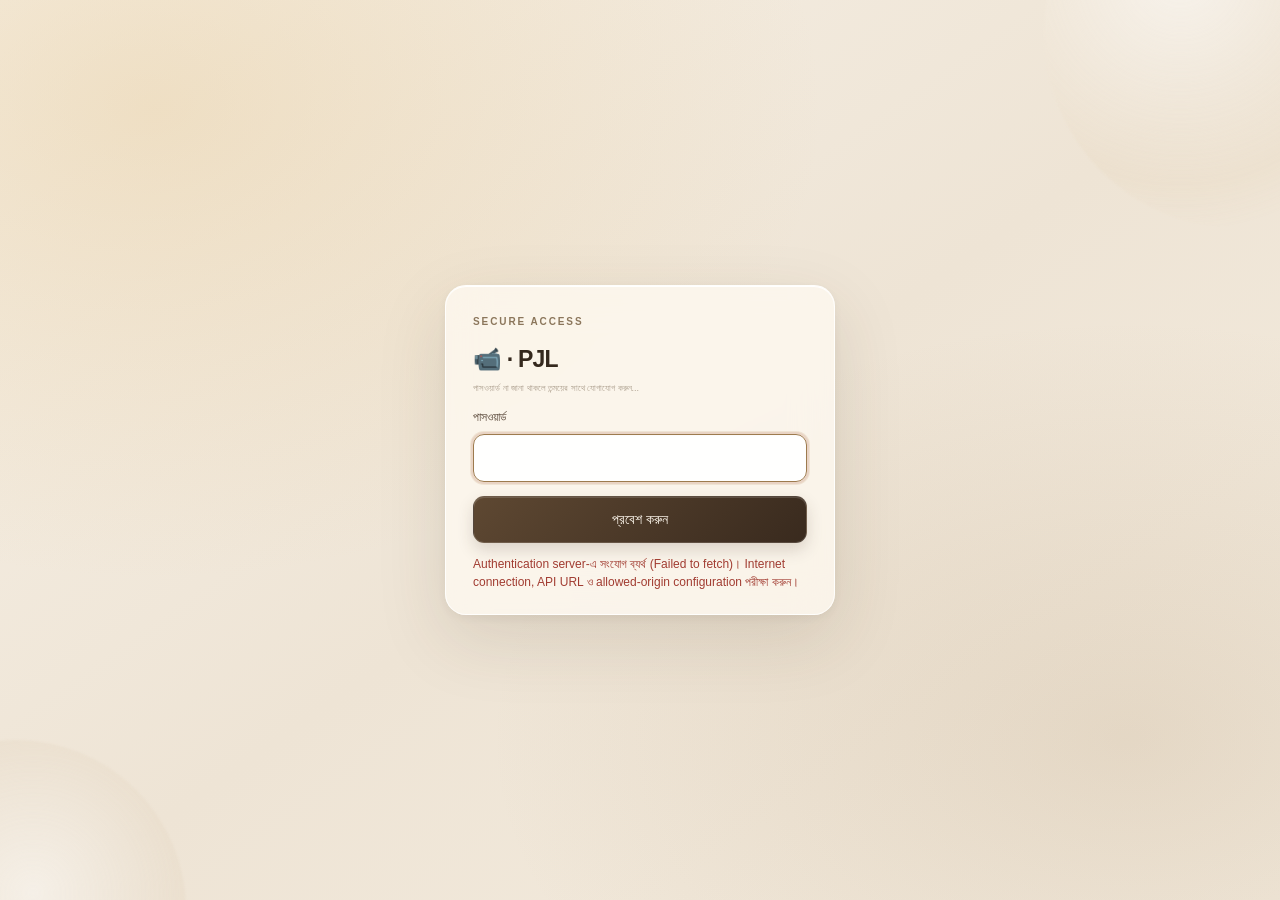
==== index.html @ 741e35d9 "Refresh roster stylesheet cache for indicator motion update" ====
<!doctype html>
<html lang="bn">
<head>
<meta charset="utf-8">
<meta name="viewport" content="width=device-width,initial-scale=1,viewport-fit=cover">
<meta name="theme-color" content="#101828">
<script src="api-config.js?v=20261013-connection-check-1"></script>
<script src="api-client.js?v=20261013-connection-check-1"></script>
<script src="auth.js?v=20261013-connection-check-1"></script>
<meta name="description" content="CCTV - PJL duty roster">
<title>Duty Roster • CCTV - PJL</title>
<link rel="icon" type="image/svg+xml" href="favicon.svg">
<link rel="stylesheet" href="style.css?v=20261124-coverage-no-scale-1">
</head>
<body data-required-role="site">
<div class="app">
  <header class="topbar">
    <a class="brand" href="index.html" aria-label="CCTV PJL Duty Roster">
      <span class="brand-mark">C</span>
      <span class="brand-copy"><strong>CCTV · PJL</strong></span>
    </a>
    <div class="top-actions">
      <span class="status-live"><i></i> LIVE BOARD</span>
      <button class="icon-btn" id="theme" aria-label="ইঙ্ক মোডে পরিবর্তন" title="Ink Mode">☀</button>
      <a class="admin-link" href="admin.html">Admin ↗</a>
    </div>
  </header>

  <main>
    <section class="intro">
      <div>
        <button class="today-jump" id="todayJump" type="button" aria-label="আজকের রোস্টারে যান">লোড হচ্ছে…</button>
        <div class="month-history" aria-label="রোস্টার মাস পরিবর্তন">
          <button id="prevMonth" type="button" aria-label="পূর্ব মাস">‹</button>
          <span id="viewMonth">—</span>
          <button id="currentMonth" type="button" aria-label="বর্তমান মাস">›</button>
        </div>
      </div>
      <div class="intro-meta">
        <span>UPDATED</span>
        <b id="updated">—</b>
      </div>
    </section>

    <section class="board">
      <div class="board-head">
        <div>
          <h2 id="duty-roster-title"><span aria-hidden="true">|</span> ডিউটি রোস্টার</h2>
        </div>
        <div id="legend" class="legend"></div>
      </div>
      <div class="roster-wrap" id="roster"></div>
    </section>

    <section class="next-duty" aria-label="পরবর্তী ডিউটি">
      <div id="next-duty" class="next-duty-list"></div>
    </section>
  </main>
<footer class="site-footer" aria-label="Project note">
  <div class="footer-fun">Just a fun little project made out of curiosity for the crew—<br>still under construction.</div>
</footer>
</div>
<div id="toast" class="toast"></div>

<script>
let DATA=null;
let PREVIOUS_MONTH_DATA=null;
let rosterRefreshInFlight=false;
let VIEW_MODE='current';
let CURRENT_MONTH_KEY='';
const $=id=>document.getElementById(id);
const esc=s=>String(s??'').replace(/[&<>"']/g,m=>({'&':'&amp;','<':'&lt;','>':'&gt;','"':'&quot;',"'":'&#39;'}[m]));
const dhakaClockFormatter=new Intl.DateTimeFormat('en-GB',{
  timeZone:'Asia/Dhaka',
  hour:'2-digit',
  minute:'2-digit',
  second:'2-digit',
  hour12:false
});
const dhakaDateTimeFormatter=new Intl.DateTimeFormat('en-CA',{
  timeZone:'Asia/Dhaka',
  year:'numeric',
  month:'2-digit',
  day:'2-digit',
  hour:'2-digit',
  minute:'2-digit',
  second:'2-digit',
  hour12:false
});
const dhakaDateFormatter=new Intl.DateTimeFormat('en-CA',{
  timeZone:'Asia/Dhaka',
  year:'numeric',
  month:'2-digit',
  day:'2-digit'
});
const today=()=>dhakaDateFormatter.format(new Date());
const timeLabel=d=>{
  if(!d) return '—';
  const date=new Date(d);
  if(Number.isNaN(date.getTime())) return '—';
  return date.toLocaleString('bn-BD',{timeZone:'Asia/Dhaka',dateStyle:'medium',timeStyle:'short'});
};

function applyTheme(){
  const inkMode=localStorage.getItem('roster-display-mode')==='ink';
  document.body.classList.toggle('ink-mode',inkMode);
  $('theme').textContent=inkMode?'☀':'☀';
  $('theme').setAttribute('aria-label',inkMode?'লাইট মোডে পরিবর্তন':'ইঙ্ক মোডে পরিবর্তন');
  $('theme').setAttribute('title',inkMode?'Light Mode':'Ink Mode');
}

function toast(m,e=false){
  const t=$('toast');
  t.textContent=m;
  t.className='toast show'+(e?' err':'');
  setTimeout(()=>t.className='toast',2800);
}

async function fetchSchedule(url,mode='current'){
  const r=await window.RosterAPI.request(url+(url.includes('?')?'&':'?')+'v='+Date.now());
  if(!r.ok){
    const err=new Error(r.status===404?'NOT_FOUND':'LOAD_FAILED');
    err.status=r.status;
    throw err;
  }
  DATA=await r.json();
  VIEW_MODE=mode;
  CURRENT_MONTH_KEY=(DATA.days?.[0]?.isoDate||'').slice(0,7);
  document.body.classList.toggle('archive-view',VIEW_MODE==='archive');
  render();
  updateMonthHistoryUI();
}

function monthKeyFromDate(date){
  return date.getUTCFullYear()+'-'+String(date.getUTCMonth()+1).padStart(2,'0');
}
function monthLabel(key){
  if(!/^\d{4}-\d{2}$/.test(key)) return '—';
  const [y,m]=key.split('-').map(Number);
  return new Intl.DateTimeFormat('bn-BD',{month:'long'}).format(new Date(Date.UTC(y,m-1,1)));
}
function previousMonthKey(key){
  if(!/^\d{4}-\d{2}$/.test(key)) return '';
  const [y,m]=key.split('-').map(Number);
  return monthKeyFromDate(new Date(Date.UTC(y,m-2,1)));
}
function updateMonthHistoryUI(){
  const label=$('viewMonth');
  const prev=$('prevMonth');
  const current=$('currentMonth');
  if(!label||!prev||!current) return;
  label.textContent=monthLabel(CURRENT_MONTH_KEY)||'—';
  const prevKey=previousMonthKey(CURRENT_MONTH_KEY);
  prev.disabled=!prevKey;
  current.hidden=VIEW_MODE==='current';
}

async function load(){
  const auth = await window.RosterAuthReady();
  if (!auth?.authenticated) return;
  try{
    await fetchSchedule('/api/roster','current');
    const previousKey = previousMonthKey(CURRENT_MONTH_KEY);
    if (previousKey) {
      try {
        const response = await window.RosterAPI.request('/api/archive?month=' + encodeURIComponent(previousKey));
        if (response.ok) {
          const previous = await response.json();
          if ((previous.days?.[0]?.isoDate || '').slice(0,7) === previousKey) {
            PREVIOUS_MONTH_DATA = previous;
            render();
          }
        }
      } catch {}
    }
  }catch{
    toast('রোস্টার লোড করা যায়নি',true);
  }
}

async function refreshCurrentSchedule() {
  if (!DATA || VIEW_MODE !== 'current' || rosterScrolling || rosterRefreshInFlight) return;
  rosterRefreshInFlight = true;
  const requestedMonth = CURRENT_MONTH_KEY;
  try {
    const response = await window.RosterAPI.request('/api/roster?v=' + Date.now(), { cache: 'no-store' });
    if (!response.ok) return;
    const latest = await response.json();
    if (VIEW_MODE !== 'current' || CURRENT_MONTH_KEY !== requestedMonth) return;

    const nextMonth = (latest.days?.[0]?.isoDate || '').slice(0, 7);
    const changed = latest.updatedAt !== DATA.updatedAt || JSON.stringify(latest) !== JSON.stringify(DATA);
    if (changed) {
      DATA = latest;
      CURRENT_MONTH_KEY = nextMonth;
      if (nextMonth !== requestedMonth) {
        PREVIOUS_MONTH_DATA = null;
        const previousKey = previousMonthKey(nextMonth);
        if (previousKey) {
          try {
            const archiveResponse = await window.RosterAPI.request('/api/archive?month=' + encodeURIComponent(previousKey));
            if (archiveResponse.ok) {
              const previous = await archiveResponse.json();
              if ((previous.days?.[0]?.isoDate || '').slice(0, 7) === previousKey) {
                PREVIOUS_MONTH_DATA = previous;
              }
            }
          } catch {}
        }
      }
      updateMonthHistoryUI();
    }
    render();
  } catch {
    // Keep the last valid roster visible during transient network failures.
  } finally {
    rosterRefreshInFlight = false;
  }
}

function updateDateProgress(){
  const btn=$('todayJump');
  if(!btn) return;

  const parts=dhakaClockFormatter.formatToParts(new Date());

  const get=k=>Number(parts.find(x=>x.type===k)?.value||0);
  let hour=get('hour');
  if(hour===24) hour=0;

  const elapsed=(hour*3600)+(get('minute')*60)+get('second');
  const remaining=86400-elapsed;
  const percent=Math.max(0,Math.min(100,(remaining/86400)*100));

  btn.style.setProperty('--day-remaining',percent.toFixed(4)+'%');
}

function render(){

  const days=DATA.days||[];
  const people=DATA.employees||[];
  const types=DATA.shiftTypes||{};
  const now=today();
  const cols=Math.max(days.length,1);
  const gridStyle='grid-template-columns:repeat('+cols+',minmax(78px,1fr));';

  const todayDateObj=new Date(now+'T12:00:00');
  const todayLabel=todayDateObj.toLocaleDateString('en-US',{day:'2-digit',month:'short',weekday:'short'}).replace(',', ' ·').toUpperCase();
  $('todayJump').textContent=VIEW_MODE==='current'?todayLabel:(DATA.month||monthLabel(CURRENT_MONTH_KEY));
  $('todayJump').dataset.iso=now;
  $('todayJump').disabled=VIEW_MODE==='archive';
  if(VIEW_MODE==='current') updateDateProgress();
  $('updated').textContent=timeLabel(DATA.updatedAt);

  const dhakaHour=Number(dhakaClockFormatter.formatToParts(new Date()).find(p=>p.type==='hour')?.value||0);
  const activeShift=dhakaHour>=6&&dhakaHour<14?'A':dhakaHour>=14&&dhakaHour<22?'B':'C';
  const todayRosterIndex=days.findIndex(d=>d.isoDate===now);
  const todayShiftStates=['A','B','C'].map(code=>
    todayRosterIndex>=0 && people.some(person=>person.shifts?.[todayRosterIndex]===code)
  );
  const todayShiftPattern=todayShiftStates.map(active=>active?'■':'□').join('');
  const todayShiftLabel=todayRosterIndex>=0
    ? 'আজকের শিফট A, B, C: '+todayShiftStates.map((active,i)=>['A','B','C'][i]+' '+(active?'ডিউটি আছে':'ডিউটি নেই')).join(', ')
    : 'আজকের তারিখের তথ্য এই ভিউতে নেই';
  $('legend').innerHTML=Object.entries(types).map(([k,v])=>{
    const note=(v.note||'').replace(/–/g,' - ');
    const active=k===activeShift?' active-shift':'';
    const tone=' shift-'+String(k).toLowerCase();
    return '<span class="'+(active+tone).trim()+'"><i style="--c:'+esc(v.color||'#64748b')+'"></i><b>'+esc(k)+'</b><small><strong class="legend-dash">·</strong>'+esc(note)+'</small></span>';
  }).join('')+
  '<div class="today-duty-indicator" role="img" aria-label="'+esc(todayShiftLabel)+'" title="'+esc(todayShiftLabel)+'"'+(todayRosterIndex<0?' hidden':'')+'>'+
    todayShiftStates.map(active=>'<i class="'+(active?'is-covered':'is-empty')+'" aria-hidden="true"></i>').join('')+
  '</div>';

  const head=days.map(d=>{
    const isToday=d.isoDate===now;
    const dateObj=new Date(d.isoDate+'T12:00:00');
    const dayNo=dateObj.getDay();
    const weekStart=dayNo===5;
    const weekEnd=dayNo===4;
    return '<div class="day-head '+(isToday?'is-today ':'')+(weekStart?'week-start ':'')+(weekEnd?'week-end':'')+'" data-iso="'+esc(d.isoDate)+'">'+
      '<span>'+esc(d.weekday||'')+'</span>'+
      '<strong>'+esc(d.date||'')+'</strong>'+
      (isToday?'<em>আজ</em>':'')+
    '</div>';
  }).join('');

  // Cache the live-clock calculation once per render instead of once per employee.
  // This keeps the roster output identical while reducing repeated Intl/date work.
  const dhakaNow=new Date();
  const dhakaParts=dhakaDateTimeFormatter.formatToParts(dhakaNow);
  const part=k=>dhakaParts.find(x=>x.type===k)?.value||'00';
  const liveDate=part('year')+'-'+part('month')+'-'+part('day');
  const liveMinutes=Number(part('hour'))*60+Number(part('minute'));
  const todayIndex=VIEW_MODE==='current'?days.findIndex(d=>d.isoDate===liveDate):-1;

  const shiftStartMinutes={A:360,B:840,C:1320};
  const toUtcMs=(isoDate,minutes)=>{
    const [y,m,d]=isoDate.split('-').map(Number);
    const base=Date.UTC(y,m-1,d,0,0,0);
    return base+(minutes-360)*60000;
  };
  const addDays=(isoDate,n)=>{
    const [y,m,d]=isoDate.split('-').map(Number);
    const dt=new Date(Date.UTC(y,m-1,d+n,12,0,0));
    return dt.toISOString().slice(0,10);
  };
  const occurrence=(index,code)=>{
    if(index<0||index>=days.length||!['A','B','C'].includes(code)) return null;
    const date=days[index].isoDate;
    const startMs=toUtcMs(date,shiftStartMinutes[code]);
    const endMs=startMs+8*60*60000;
    return {index,code,date,startMs,endMs,endDate:addDays(date,code==='C'?1:0)};
  };
  const nowMs=toUtcMs(liveDate,liveMinutes);

  const rows=people.map((p,personIndex)=>{
    const cells=days.map((d,di)=>{
      const code=p.shifts?.[di]||'—';
      const type=types[code]||{};
      const isToday=d.isoDate===now;
      const dateObj=new Date(d.isoDate+'T12:00:00');
      const dayNo=dateObj.getDay();
      const weekStart=dayNo===5;
      const weekEnd=dayNo===4;
      return '<div class="shift-cell '+(isToday?'is-today ':'')+(weekStart?'week-start ':'')+(weekEnd?'week-end':'')+'">'+
        '<span class="shift shift-'+String(code).toLowerCase()+'" style="--c:'+esc(type.color||'#64748b')+'">'+
          '<b>'+esc(code)+'</b>'+
        '</span>'+
      '</div>';
    }).join('');

    const assigned=[];
    for(let i=0;i<days.length;i++){
      const code=p.shifts?.[i];
      if(['A','B','C'].includes(code)) assigned.push(occurrence(i,code));
    }

    // The first day of a month can still be covered by the previous
    // month's final C shift (22:00–06:00). Use the saved prior archive
    // when available so the overnight duty is not incorrectly shown as OFF.
    if (todayIndex === 0 && PREVIOUS_MONTH_DATA?.days?.length) {
      const yesterday = addDays(liveDate, -1);
      const previousDayIndex = PREVIOUS_MONTH_DATA.days.findIndex(day => day.isoDate === yesterday);
      const previousEmployees = PREVIOUS_MONTH_DATA.employees || [];
      const indexedEmployee = previousEmployees[personIndex];
      const sameName = previousEmployees.filter(employee => employee?.name === p.name);
      const previousEmployee = indexedEmployee?.name === p.name
        ? indexedEmployee
        : (sameName.length === 1 ? sameName[0] : null);
      const previousCode = previousEmployee?.shifts?.[previousDayIndex];
      if (previousDayIndex >= 0 && previousCode === 'C') {
        const startMs = toUtcMs(yesterday, shiftStartMinutes.C);
        assigned.unshift({
          index: -1,
          code: 'C',
          date: yesterday,
          startMs,
          endMs: startMs + 8 * 60 * 60000,
          endDate: liveDate
        });
      }
    }

    let active=null;
    for(const occ of assigned){
      if(nowMs>=occ.startMs&&nowMs<occ.endMs){
        active=occ;
        break;
      }
    }

    let previous=null,next=null;
    if(active){
      const pos=assigned.indexOf(active);
      previous=pos>0?assigned[pos-1]:null;
      next=pos>=0&&pos<assigned.length-1?assigned[pos+1]:null;
    }else{
      for(const occ of assigned){
        if(occ.startMs>nowMs){next=occ;break;}
      }
      for(let i=assigned.length-1;i>=0;i--){
        if(assigned[i].endMs<=nowMs){previous=assigned[i];break;}
      }
    }

    let status='OFF', statusText='OFF', displayCode='OFF';

    // Active shift always takes priority. If the previous assigned shift
    // ends exactly when this one starts, this is a 16-hour double duty.
    if(active){
      const isDouble=previous&&previous.endMs===active.startMs;
      status='ON DUTY';
      statusText=isDouble
        ? 'ON DUTY (DOUBLE DUTY) - '+previous.code+' → '+active.code
        : 'ON DUTY - '+active.code;
      displayCode=active.code;
    }else{
      const currentCode=todayIndex>=0 ? (p.shifts?.[todayIndex]||'OFF') : 'OFF';
      const todayOccurrence=
        todayIndex>=0&&['A','B','C'].includes(currentCode)
          ? occurrence(todayIndex,currentCode)
          : null;

      // A future shift assigned for TODAY is UPCOMING until it starts.
      // The 4-hour rule is not used for this case.
      if(todayOccurrence&&nowMs<todayOccurrence.startMs){
        status='UPCOMING';
        statusText='UPCOMING - '+todayOccurrence.code;
        displayCode=todayOccurrence.code;
      }else{
        // If today's assigned shift has ended and the next assigned shift
        // is tomorrow, show that next shift as UPCOMING immediately.
        const isAssignedToday=['A','B','C'].includes(currentCode);
        const tomorrowIso=addDays(liveDate,1);
        const nextIsTomorrow=next&&next.date===tomorrowIso;
        const isNoShiftDay=currentCode==='OFF'||currentCode==='L';
        const hoursUntilNext=next?(next.startMs-nowMs)/(60*60000):Infinity;

        if(isAssignedToday&&nextIsTomorrow){
          status='UPCOMING';
          statusText='UPCOMING - '+next.code;
          displayCode=next.code;
        }else if(isNoShiftDay&&next&&hoursUntilNext>0&&hoursUntilNext<=4){
          status='UPCOMING';
          statusText='UPCOMING - '+next.code;
          displayCode=next.code;
        }else if(currentCode==='L'){
          status='OFF';
          statusText='LEAVE';
          displayCode='L';
        }else{
          // A normal gap between assigned shifts remains OFF by default.
          status='OFF';
          statusText='OFF';
          displayCode='OFF';
        }
      }
    }
    const displayType=types[displayCode]||{};
    const statusColor=displayType.color||types.OFF?.color||'#64748b';
    const statusHtml=VIEW_MODE==='archive'
      ? '<span class="duty-status archive-status"><b>পূর্ব মাস</b></span>'
      : '<span class="duty-status status-'+status.toLowerCase().replace(/\s+/g,'-')+(status==='ON DUTY'?' is-active':'')+'" style="--status-color:'+esc(statusColor)+'"><b>'+esc(statusText)+'</b></span>';

    return '<div class="person-row">'+
      '<div class="person"><div class="person-name"><strong>'+esc(p.name)+'</strong>'+(status==='ON DUTY'?'<i class="name-active-dot" style="--status-color:'+esc(statusColor)+'" aria-hidden="true"></i>':'')+'</div>'+statusHtml+'</div>'+
      '<div class="days" style="'+gridStyle+'">'+cells+'</div>'+
    '</div>';
  }).join('');

  // Keep the loading skeleton visible until the roster DOM is ready.
  // The staggered class is added only once, so the 30-second live refresh
  // does not replay the entrance animation.
  const firstRosterRender=!$('roster').classList.contains('staggered-in');
  $('roster').innerHTML=
    '<div class="day-grid">'+
      '<div class="person-head" aria-label="CCTV">📹</div>'+
      '<div class="days" style="'+gridStyle+'">'+head+'</div>'+
    '</div>'+rows;

  if(firstRosterRender){
    requestAnimationFrame(()=>requestAnimationFrame(()=>{
      $('roster').classList.add('staggered-in');
    }));
  }

  const nextInfo=people.map(p=>{
    const shifts=p.shifts||[];
    const current=todayIndex>=0 ? (shifts[todayIndex]||'OFF') : 'OFF';
    const workCodes=['A','B','C'];
    let nextShiftChange=null;
    let nextOff=null;

    // Keep every future day in the timeline. Shift change = first future
    // work shift whose code differs from today's/current work shift.
    // OFF is independently reported and is never skipped for its own date.
    for(let i=Math.max(todayIndex+1,0);i<days.length;i++){
      const code=shifts[i]||'OFF';

      if(!nextOff && (code==='OFF'||code==='L')){
        nextOff={day:days[i],code};
      }

      if(!nextShiftChange && workCodes.includes(code)){
        const from=workCodes.includes(current)?current:null;
        if(from && code!==from){
          nextShiftChange={day:days[i],from,to:code};
        }
      }

      if(nextShiftChange&&nextOff) break;
    }

    const dateLabel=entry=>{
      if(!entry) return '—';
      const d=new Date(entry.day.isoDate+'T12:00:00');
      const date=d.toLocaleDateString('bn-BD',{day:'numeric',month:'long'});
      const weekday=entry.day.weekday||d.toLocaleDateString('bn-BD',{weekday:'long'});
      return date+' · '+weekday;
    };

    return '<div class="next-duty-row">'+
      '<strong class="next-duty-name">'+esc(p.name)+'</strong>'+
      '<span class="next-duty-item next-duty-change-item">'+
        '<small>শিফট পরিবর্তন</small>'+
        '<b class="next-duty-change">'+(nextShiftChange?esc(nextShiftChange.from)+' → '+esc(nextShiftChange.to):'—')+'</b>'+
        '<em class="next-duty-date">'+(nextShiftChange?esc(dateLabel(nextShiftChange)):'পরিবর্তন নেই')+'</em>'+
      '</span>'+
      '<span class="next-duty-item next-duty-off-item">'+
        '<small>'+(nextOff&&nextOff.code==='L'?'LEAVE':'OFF')+'</small>'+
        '<b class="next-duty-off">'+(nextOff?esc(dateLabel(nextOff)):'—')+'</b>'+
      '</span>'+
    '</div>';
  }).join('');

  $('next-duty').innerHTML=VIEW_MODE==='archive'?'':nextInfo;
}

$('theme').onclick=()=>{
  const button=$('theme');
  button.classList.remove('theme-clicked');
  void button.offsetWidth;
  button.classList.add('theme-clicked');
  setTimeout(()=>button.classList.remove('theme-clicked'),620);
  const rect=button.getBoundingClientRect();
  const x=((rect.left+rect.width/2)/window.innerWidth)*100;
  const y=((rect.top+rect.height/2)/window.innerHeight)*100;
  const goingInk=!document.body.classList.contains('ink-mode');

  document.body.style.setProperty('--theme-x',x+'%');
  document.body.style.setProperty('--theme-y',y+'%');
  document.body.classList.remove('theme-to-ink','theme-to-light');
  void document.body.offsetWidth;
  document.body.classList.add(goingInk?'theme-to-ink':'theme-to-light');

  localStorage.setItem('roster-display-mode',goingInk?'ink':'light');
  applyTheme();

  setTimeout(()=>{
    document.body.classList.remove('theme-to-ink','theme-to-light');
  },760);
};

applyTheme();

$('todayJump').onclick=()=>{
  const iso=$('todayJump')?.dataset.iso||today();
  const target=$('roster')?.querySelector('.day-head[data-iso="'+iso+'"]');
  if(target){
    const wrap=$('roster');
    const targetCenter=target.offsetLeft+(target.offsetWidth/2);
    const desired=Math.max(0,targetCenter-(wrap.clientWidth/2));
    const start=wrap.scrollLeft;
    const distance=desired-start;
    const reduceMotion=window.matchMedia('(prefers-reduced-motion: reduce)').matches;
    const duration=reduceMotion?0:Math.min(420,Math.max(180,Math.abs(distance)*0.45));
    if(duration===0){wrap.scrollLeft=desired;target.classList.add('today-jump-focus');setTimeout(()=>target.classList.remove('today-jump-focus'),700);return;}
    const startTime=performance.now();
    const ease=t=>1-Math.pow(1-t,3);
    const animate=now=>{
      const p=Math.min(1,(now-startTime)/duration);
      wrap.scrollLeft=start+(distance*ease(p));
      if(p<1) requestAnimationFrame(animate);
    };
    requestAnimationFrame(animate);
    target.classList.add('today-jump-focus');
    setTimeout(()=>target.classList.remove('today-jump-focus'),1200);
  }
};

$('prevMonth').onclick=async()=>{
  const key=previousMonthKey(CURRENT_MONTH_KEY);
  if(!key) return;
  try{
    await fetchSchedule('/api/archive?month='+encodeURIComponent(key),'archive');
  }catch(err){
    toast(err?.status===404
      ? monthLabel(key)+' মাসের সংরক্ষিত রোস্টার নেই'
      : monthLabel(key)+' মাসের রোস্টার লোড করা যাচ্ছে না',true);
  }
};
$('currentMonth').onclick=async()=>{
  try{
    await fetchSchedule('/api/roster','current');
  }catch(err){
    toast(err?.status===404
      ? 'বর্তমান মাসের রোস্টার পাওয়া যাচ্ছে না'
      : 'বর্তমান রোস্টার লোড করা যাচ্ছে না',true);
  }
};

load();
// Recalculate live duty status as shift boundaries are crossed.
let rosterScrolling=false,rosterScrollTimer=0;
const rosterEl=$('roster');
if(rosterEl){
  rosterEl.addEventListener('scroll',()=>{
    rosterScrolling=true;
    clearTimeout(rosterScrollTimer);
    rosterScrollTimer=setTimeout(()=>{rosterScrolling=false},200);
  },{passive:true});
}
setInterval(()=>{ updateDateProgress(); },1000);
setInterval(()=>{ refreshCurrentSchedule(); },30000);

(function(){
  const wrap=$('roster');
  if(!wrap) return;

  // Native touch scrolling is intentionally left untouched for zero-lag swipes.
  // Mouse users still get click-and-drag scrolling on desktop.
  if(!window.matchMedia('(pointer:fine)').matches) return;

  let dragging=false;
  let startX=0;
  let startScroll=0;

  const stop=e=>{
    if(!dragging) return;
    dragging=false;
    wrap.classList.remove('is-dragging');
    if(e?.pointerId!=null){
      try{wrap.releasePointerCapture(e.pointerId)}catch{}
    }
  };

  wrap.addEventListener('pointerdown',e=>{
    if(e.pointerType!=='mouse' || e.button!==0) return;
    dragging=true;
    startX=e.clientX;
    startScroll=wrap.scrollLeft;
    wrap.classList.add('is-dragging');
    try{wrap.setPointerCapture(e.pointerId)}catch{}
  });

  wrap.addEventListener('pointermove',e=>{
    if(!dragging) return;
    wrap.scrollLeft=startScroll-(e.clientX-startX);
    e.preventDefault();
  },{passive:false});

  wrap.addEventListener('pointerup',stop);
  wrap.addEventListener('pointercancel',stop);
  wrap.addEventListener('lostpointercapture',stop);
})();
</script>


<script>
/* Desktop — mouse wheel scrolls the roster horizontally */
(function(){
  const wrap=document.getElementById('roster');
  if(!wrap || !window.matchMedia('(min-width:901px) and (pointer:fine)').matches) return;
  let wheelTarget=wrap.scrollLeft;
  let wheelFrame=0;
  let wheelActive=false;

  const clampScroll=x=>Math.max(0,Math.min(wrap.scrollWidth-wrap.clientWidth,x));

  const stopWheelFrame=()=>{
    wheelFrame=0;
    wheelActive=false;
  };

  const animateWheel=()=>{
    wheelFrame=0;
    const current=wrap.scrollLeft;
    const distance=wheelTarget-current;

    if(Math.abs(distance)<0.35){
      wrap.scrollLeft=wheelTarget;
      stopWheelFrame();
      return;
    }

    // Use a responsive ease: fast for small corrections, still smooth for
    // larger wheel gestures. This avoids the "rubber-band"/laggy feeling.
    const ratio=Math.min(1,Math.abs(distance)/220);
    const ease=0.30+(ratio*0.08);
    wrap.scrollLeft=current+(distance*ease);
    wheelFrame=requestAnimationFrame(animateWheel);
  };

  wrap.addEventListener('scroll',()=>{
    if(!wheelActive && !wheelFrame){
      wheelTarget=wrap.scrollLeft;
    }
  },{passive:true});

  wrap.addEventListener('wheel',e=>{
    if(Math.abs(e.deltaY)<=Math.abs(e.deltaX)) return;
    if(wrap.scrollWidth<=wrap.clientWidth) return;

    // Respect the user's input direction while smoothing high-frequency wheel events.
    // Normalize different wheel hardware (mouse wheel / trackpad)
    // without allowing a single event to jump too far.
    const unit=e.deltaMode===1?16:(e.deltaMode===2?wrap.clientWidth:1);
    const delta=Math.max(-120,Math.min(120,e.deltaY*unit));
    wheelTarget=clampScroll(wheelTarget+delta);

    wheelActive=true;
    if(!wheelFrame) wheelFrame=requestAnimationFrame(animateWheel);
    e.preventDefault();
  },{passive:false});
})();
</script>
</body>
</html>
---- style.css ----
/* Mina Regular — self-hosted in this repository */
@font-face{
  font-family:"Mina";
  font-style:normal;
  font-weight:400;
  font-display:swap;
  src:url("./fonts/Mina-Regular.woff2") format("woff2");
  /* Keep a system fallback ready if the webfont is unavailable. */
  unicode-range:U+0000-00FF,U+0980-09FF;
}
:root{
--bg:#F3F6F8;
   --panel:#ffffff;
   --panel-soft:#f8fafb;
   --ink:#17202a;
   --muted:#74808b;
   --line:#e4e8ec;
   --line-strong:#d4dbe1;
   --navy:#101828;
   --accent:#60a5fa;
   --accent-ink:#0b1b2e;
   --shadow:0 12px 35px rgba(16,24,40,.07);
}

 *{
box-sizing:border-box
}

 html{
font-family:"Mina",sans-serif
}

 body{
margin:0;background:radial-gradient(circle at 15% 10%,rgba(147,197,253,.20),transparent 28%),radial-gradient(circle at 85% 18%,rgba(134,239,172,.16),transparent 25%),radial-gradient(circle at 50% 90%,rgba(252,165,165,.13),transparent 30%),var(--bg);color:var(--ink);line-height:1.45
}

 button,input,select{
font:inherit
}

 a{
text-decoration:none;color:inherit
}

 button,a{
touch-action:manipulation
}

 .app{
min-height:100vh
}

 main{
max-width:1280px;margin:0 auto;padding:20px 24px 28px
}

 .intro{
display:flex;align-items:flex-end;justify-content:space-between;gap:30px;margin-bottom:20px
}

 .kicker{
display:block;color:#85919c;font-size:9px;font-weight:950;letter-spacing:.18em
}

 .intro h1{
margin:5px 0 0;font-size:clamp(24px,2.4vw,30px);line-height:1.05;letter-spacing:-.035em;font-weight:900
}

 .intro p{
margin:9px 0 0;color:var(--muted);font-size:13px;font-weight:600
}

 .intro-meta{
text-align:right;padding-bottom:3px
}
.intro-meta span{
display:block;color:#9aa5ae;font-size:8px;font-weight:900;letter-spacing:.15em
}
.intro-meta b{
display:block;margin-top:3px;font-size:11px;color:var(--muted);font-weight:800
}

 .board{
background:rgba(255,255,255,.62);border:1px solid rgba(255,255,255,.78);border-radius:20px;box-shadow:0 20px 55px rgba(31,41,55,.12),inset 0 1px 0 rgba(255,255,255,.9);overflow:hidden;backdrop-filter:blur(24px) saturate(145%);-webkit-backdrop-filter:blur(24px) saturate(145%);position:relative
}

 .board-head{
min-height:72px;padding:14px 18px;display:flex;align-items:center;justify-content:space-between;gap:20px;border-bottom:1px solid rgba(255,255,255,.65);background:rgba(255,255,255,.2);backdrop-filter:blur(18px);-webkit-backdrop-filter:blur(18px)
}

 .legend{
display:flex;
align-items:center;
justify-content:flex-end;
gap:6px !important;
flex-wrap:wrap;
margin-top:8px !important;
}

 .legend span{
display:inline-flex;
align-items:center;
gap:4px !important;
padding:3px 7px !important;
border:1px solid rgba(255,255,255,.72);
border-radius:999px;
background:rgba(255,255,255,.42);
box-shadow:inset 0 1px 0 rgba(255,255,255,.85),0 4px 12px rgba(31,41,55,.05);
font-size:9px;
color:var(--muted);
backdrop-filter:blur(12px);
-webkit-backdrop-filter:blur(12px);
min-height:0 !important;
line-height:1 !important;
}

 .legend i{
width:6px !important;
height:6px !important;
border-radius:50%;
background:var(--c);
display:inline-block;
flex:0 0 6px !important;
}
.legend b{
color:var(--ink);
font-size:8px !important;
font-weight:900;
line-height:1 !important;
}
.legend small{
font-size:7px !important;
color:#8b96a0;
line-height:1 !important;
}

 .roster-wrap{
overflow-x:auto;
overflow-y:hidden;
border:0 !important;
border-radius:0 !important;
}
.day-grid,.person-row{
display:grid;grid-template-columns:126px minmax(760px,1fr);min-width:900px
}
.day-grid{
background:var(--panel-soft);border-bottom:1px solid var(--line)
}

 .person-head{
display:flex;
align-items:center;
justify-content:center;
padding:0 16px;
color:#8b96a0;
font-size:26px;
line-height:1;
border-right:1px solid var(--line);
text-shadow:0 2px 5px rgba(16,24,40,.12);
font-family:"Segoe UI Emoji","Apple Color Emoji","Noto Color Emoji",sans-serif;
}

 .days{
display:grid;grid-template-columns:repeat(7,minmax(104px,1fr))
}
.day-head{
min-height:68px;padding:10px 8px;display:flex;align-items:center;justify-content:center;flex-direction:column;position:relative;border-right:1px solid var(--line);gap:1px
}
.day-head:last-child{
border-right:0
}
.day-head span{
font-size:11px;color:#8a959f;font-weight:400
}
.day-head strong{
font-size:22px;line-height:1.1;letter-spacing:-.03em;font-weight:400
}
.day-head em{
position:absolute;top:7px;right:7px;font-style:normal;font-size:7px;font-weight:950;color:#4c7119;background:#e7f7c9;border-radius:99px;padding:2px 5px
}
.day-head.is-today{
background:#fbfff3
}

 .person-row{
min-height:74px;border-bottom:1px solid var(--line)
}
.person-row:last-child{
border-bottom:0
}
.person{
display:flex !important;
align-items:flex-start !important;
padding:0 16px;
background:var(--panel);
border-right:1px solid var(--line);
flex-direction:column !important;
justify-content:center !important;
gap:5px !important;
}
.person strong{
font-size:18px;
letter-spacing:-.02em;
font-weight:400;
display:block !important;
line-height:1.15 !important;
}

 .shift-cell{
min-height:74px;display:flex;align-items:center;justify-content:center;padding:8px 7px;border-right:1px solid var(--line);background:var(--panel)
}
.shift-cell:last-child{
border-right:0
}
.shift-cell.is-today{
background:#fbfff3
}

 .shift{
width:100%;max-width:104px;min-height:46px;padding:7px 10px;display:flex;align-items:center;justify-content:center;gap:6px;border-radius:9px;background:var(--c);color:#25313c;border:1px solid rgba(255,255,255,.35);
   border:1px solid color-mix(in srgb,var(--c) 82%,#fff);box-shadow:0 3px 8px rgba(15,23,42,.08);
   box-shadow:0 3px 8px color-mix(in srgb,var(--c) 18%,transparent)
}

 .shift b{
font-size:16px;font-weight:400;line-height:1;letter-spacing:.02em
}
.shift small{
font-size:8px;font-weight:400;opacity:.82;white-space:nowrap
}

 footer{
max-width:1280px;margin:0 auto;padding:11px 24px 18px;display:flex;flex-direction:column;align-items:center;justify-content:flex-end;gap:2px;color:#aeb6be;font-size:6px;font-weight:400;line-height:1.25;letter-spacing:.01em
}
footer .fun-footer{
opacity:.72
}
footer i{
display:inline-block;width:6px;height:6px;border-radius:50%;background:#9bdc54;margin-right:5px
}

 .toast{
position:fixed;left:50%;bottom:22px;z-index:20;transform:translate(-50%,12px);padding:9px 13px;border-radius:9px;background:#17202a;color:#fff;font-size:11px;opacity:0;pointer-events:none;transition:.2s
}
.toast.show{
opacity:1;transform:translate(-50%,0)
}
.toast.err{
background:#b42318
}

 body.ink-mode{
--bg:#4B4641;--panel:#625C56;--panel-soft:#59534D;--ink:#eef3f7;--muted:#92a0ad;--line:#263341;--line-strong:#344353;--navy:#070b11
}
body.ink-mode .board{
box-shadow:0 18px 50px rgba(0,0,0,.22)
}
body.ink-mode .day-head.is-today,body.ink-mode .shift-cell.is-today{
background:#28233a
}
body.ink-mode .day-head em{
color:#d9cfff;background:#40385a
}

 @media(max-width:900px){
main{
padding:28px 12px 14px
}
.intro{
align-items:flex-start;flex-direction:column;gap:14px;margin-bottom:16px
}
.intro-meta{
text-align:left;padding:0
}
.board-head{
align-items:flex-start;flex-direction:column;padding:14px
}
.legend{
justify-content:flex-start
}
.day-grid,.person-row{
grid-template-columns:112px minmax(760px,1fr);min-width:880px
}
.days{
grid-template-columns:repeat(7,minmax(104px,1fr))
}
.day-head{
min-height:60px
}
.person-row{
min-height:68px
}
.shift-cell{
min-height:68px
}
.shift{
max-width:90px
}
footer{
padding:9px 10px 15px;font-size:6px;font-weight:400;color:#b8c0c7;justify-content:center;text-align:center
}
footer span{
white-space:nowrap
}
footer span:last-child{
display:inline
}
}

 @media(max-width:520px){
.intro h1{
font-size:24px
}
.intro p{
font-size:11px
}
.legend{
gap:5px
}
.legend span{
padding:4px 6px;font-size:7px
}
.legend b{
font-size:7px;
font-weight:950;
color:#17202a;
}
.legend small{
font-size:6px;
font-weight:800;
color:#66727d;
}
.day-grid,.person-row{
grid-template-columns:88px minmax(546px,1fr);min-width:634px
}
.days{
grid-template-columns:repeat(7,minmax(78px,1fr))
}
.day-head{
min-height:58px;padding:8px 4px
}
.day-head span{
font-size:8px;font-weight:900;color:#5f6b76
}
.day-head strong{
font-size:16px;font-weight:950;color:#17202a
}
.day-head em{
top:5px;right:4px;font-size:6px;padding:2px 4px
}
.person{
padding:0 10px
}
.person strong{
font-size:13px;font-weight:950;color:#17202a
}
.person-row{
min-height:64px
}
.shift-cell{
min-height:64px;padding:7px 5px
}
.shift{
max-width:62px;min-height:38px;padding:6px 8px;border-radius:8px
}
.shift b{
font-size:13px;font-weight:950;color:#17202a
}
.person-head{
padding:0 8px;font-size:21px
}
footer{
font-size:5px
}
}

 .panel,.admin-note{
max-width:1120px;margin:0 auto 16px;padding:20px;background:var(--panel);border:1px solid var(--line);border-radius:18px;box-shadow:var(--shadow)
}
.admin-note{
border-left:3px solid var(--accent);font-size:12px;color:var(--muted)
}
.admin-note b{
color:var(--ink)
}
.section-head{
display:flex;align-items:center;justify-content:space-between;gap:14px;margin-bottom:16px
}
.section-head h2{
margin:3px 0 0;font-size:18px
}
.form-grid{
display:grid;grid-template-columns:repeat(4,1fr);gap:12px
}
.form-grid label,.form-row label{
display:grid;gap:5px;color:var(--muted);font-size:11px;font-weight:800
}
input{
width:100%;min-height:36px;padding:7px 9px;border:1px solid var(--line-strong);border-radius:8px;background:var(--panel-soft);color:var(--ink)
}
input:focus{
outline:2px solid rgba(200,243,107,.25);border-color:#91b94e
}
.muted{
color:var(--muted);font-size:11px
}
.actions,.form-row{
display:flex;align-items:flex-end;flex-wrap:wrap;gap:7px
}
.form-row{
margin-top:15px
}
.form-row label{
flex:1;min-width:220px
}
.primary,.actions button,.form-row button{
min-height:36px;border:1px solid var(--line-strong);border-radius:8px;padding:7px 11px;background:var(--panel-soft);color:var(--ink);cursor:pointer;font-size:11px;font-weight:800
}
.primary{
border-color:var(--accent);background:var(--accent);color:var(--accent-ink)
}
.status{
padding:4px 8px;border:1px solid var(--line);border-radius:99px;color:var(--muted);font-size:9px
}
.grid-scroll{
overflow:auto;border:1px solid var(--line);border-radius:9px
}
.grid-scroll table{
min-width:760px;border-collapse:collapse
}
.grid-scroll th,.grid-scroll td{
padding:7px;border:1px solid var(--line);text-align:center
}
.grid-scroll th{
background:var(--panel-soft);font-size:10px
}
.grid-scroll input{
min-width:62px;min-height:30px;font-size:10px
}
.edit{
border:1px solid #c8d8e1;border-radius:6px;padding:6px 10px;background:var(--panel-soft);color:var(--ink);cursor:pointer;font-weight:900
}
.remove{
display:block;margin:3px auto 0;padding:0;border:0;background:transparent;color:#c2413a;cursor:pointer;font-size:9px
}
.picker{
position:fixed;z-index:30;display:grid;gap:2px;min-width:180px;padding:5px;border:1px solid var(--line);border-radius:9px;background:var(--panel);box-shadow:var(--shadow)
}
.picker button{
padding:7px;border:0;background:transparent;color:var(--ink);text-align:left;cursor:pointer
}
.picker button:hover{
background:var(--panel-soft)
}
.picker i{
display:inline-block;width:7px;height:7px;margin-right:5px;border-radius:50%
}
@media(max-width:900px){
.form-grid{
grid-template-columns:repeat(2,1fr)
}
}
@media(max-width:600px){
.form-grid{
grid-template-columns:1fr
}
.panel,.admin-note{
padding:14px
}
}

@media(min-width:901px){
  .legend{
    gap:8px !important;
    margin-top:10px !important;
  }
  .legend span{
    gap:5px !important;
    padding:5px 9px !important;
    font-size:10px;
    min-height:22px !important;
  }
  .legend i{
    width:7px !important;
    height:7px !important;
    flex-basis:7px !important;
  }
  .legend b{
    font-size:9px !important;
  }
  .legend small{
    font-size:8px !important;
  }
}

@media(min-width:901px){

  body::before{
content:"";
    position:fixed;
    inset:0;
    z-index:0;
    pointer-events:none;
    opacity:.095;
    background-image:url("data:image/svg+xml,%3Csvg xmlns='http://www.w3.org/2000/svg' width='420' height='420' viewBox='0 0 420 420'%3E%3Cfilter id='n'%3E%3CfeTurbulence type='fractalNoise' baseFrequency='.32' numOctaves='3' stitchTiles='stitch'/%3E%3C/filter%3E%3Crect width='100%25' height='100%25' filter='url(%23n)' opacity='.95'/%3E%3C/svg%3E");
    background-size:420px 420px;
    mix-blend-mode:multiply;
}

  body.ink-mode::before{
opacity:.12;mix-blend-mode:screen
}

  .app{
position:relative;z-index:1
}
}

@media(min-width:901px){
body:not(.ink-mode) .board:hover{
box-shadow:0 24px 65px rgba(31,41,55,.14),inset 0 1px 0 rgba(255,255,255,.95)
}
body:not(.ink-mode) .day-head:hover,body:not(.ink-mode) .shift-cell:hover{
background:rgba(255,255,255,.34)
}
body.ink-mode{
background:radial-gradient(circle at 15% 10%,rgba(59,130,246,.10),transparent 28%),#4B4641
}
body.ink-mode .board{
background:rgba(17,26,36,.66);border-color:rgba(255,255,255,.10);box-shadow:0 24px 70px rgba(0,0,0,.30),inset 0 1px 0 rgba(255,255,255,.08)
}
body.ink-mode .board-head{
background:rgba(255,255,255,.04);border-bottom-color:rgba(255,255,255,.08)
}
body.ink-mode .legend span{
background:rgba(255,255,255,.05);border-color:rgba(255,255,255,.10)
}
}

@media(max-width:900px){

  html,body{
scroll-behavior:auto;overscroll-behavior-x:none
}

  body{
background:var(--bg)
}

  .board,.board-head,.legend span{
backdrop-filter:none;-webkit-backdrop-filter:none
}

  .board{
background:var(--panel);box-shadow:0 8px 22px rgba(16,24,40,.07)
}

  .board-head{
background:var(--panel);box-shadow:none
}

  .legend span{
background:var(--panel-soft);box-shadow:none
}

  .roster-wrap{
-webkit-overflow-scrolling:touch;
    overscroll-behavior-x:contain;
    scroll-behavior:auto;
    scrollbar-width:none;
    will-change:scroll-position;
    contain:layout paint;
}

  .roster-wrap::-webkit-scrollbar{
display:none
}

  .day-grid,.person-row{
will-change:transform
}

  .shift-cell,.day-head,.person{
contain:paint
}

  .toast{
transition:none
}
}

@media(max-width:520px){

  .roster-wrap{
transform:translateZ(0);-webkit-transform:translateZ(0)
}

  .day-grid,.person-row{
backface-visibility:hidden;-webkit-backface-visibility:hidden
}
}

@media(min-width:901px){

  
  body:not(.ink-mode){
background:
      radial-gradient(circle at 10% 8%,rgba(96,165,250,.24),transparent 27%),
      radial-gradient(circle at 90% 12%,rgba(239,68,68,.17),transparent 25%),
      radial-gradient(circle at 48% 88%,rgba(96,165,250,.13),transparent 30%),
      radial-gradient(circle at 78% 72%,rgba(239,68,68,.08),transparent 24%),
      #f2f5f9;
}

  body.ink-mode{
background:
      radial-gradient(circle at 12% 8%,rgba(255,214,181,.16),transparent 30%),
      radial-gradient(circle at 88% 16%,rgba(201,123,112,.10),transparent 28%),
      radial-gradient(circle at 50% 90%,rgba(255,236,214,.08),transparent 32%),
      #4B4641;
}

  .board{
background:linear-gradient(135deg,rgba(255,255,255,.72),rgba(247,250,253,.54));
    border-color:rgba(255,255,255,.88);
    box-shadow:0 26px 75px rgba(31,41,55,.15),inset 0 1px 0 rgba(255,255,255,.96),inset 1px 0 0 rgba(96,165,250,.08);
}

  .board-head{
background:linear-gradient(90deg,rgba(255,255,255,.38),rgba(96,165,250,.07),rgba(239,68,68,.06));
}

  .legend span{
background:linear-gradient(135deg,rgba(255,255,255,.55),rgba(245,248,252,.30));
    border-color:rgba(255,255,255,.88);
}

  .person-head{
background:linear-gradient(180deg,rgba(96,165,250,.06),rgba(239,68,68,.035));
}

  .day-grid{
background:linear-gradient(90deg,rgba(96,165,250,.045),rgba(255,255,255,.38),rgba(239,68,68,.035));
}

  
  .day-head.is-today,.shift-cell.is-today{
background:#f3efff;
}

  .day-head.is-today .day-head strong{
color:#3f3560;
}

  .day-head em{
color:#5b4b83;background:#eee7ff;
}

  .shift{
box-shadow:0 5px 14px color-mix(in srgb,var(--c) 24%,transparent),inset 0 1px 0 rgba(255,255,255,.42);
}

  body.ink-mode .board{
background:linear-gradient(135deg,rgba(18,28,40,.76),rgba(22,25,39,.62));
    border-color:rgba(255,255,255,.13);
    box-shadow:0 28px 80px rgba(0,0,0,.36),inset 0 1px 0 rgba(255,255,255,.10),inset 1px 0 0 rgba(59,130,246,.10);
}

  body.ink-mode .board-head{
background:linear-gradient(90deg,rgba(255,255,255,.045),rgba(59,130,246,.07),rgba(239,68,68,.055));
}

  body.ink-mode .legend span{
background:linear-gradient(135deg,rgba(255,255,255,.07),rgba(59,130,246,.035));
}

  body.ink-mode .person-head{
background:linear-gradient(180deg,rgba(59,130,246,.07),rgba(239,68,68,.04));
}
}

@media(max-width:900px){

  
  .day-head.is-today,
  .shift-cell.is-today{
background:#f3efff !important;
}

  .day-head.is-today .day-head strong{
color:#3f3560 !important;
}

  .day-head em{
color:#5b4b83 !important;background:#eee7ff !important;
}
}

@media(max-width:900px){

  
  body.ink-mode .day-head.is-today,
  body.ink-mode .shift-cell.is-today{
background:#28233a !important;
}

  body.ink-mode .day-head em{
color:#d9cfff !important;background:#40385a !important;
}
}

@media(max-width:900px){

  
  body.ink-mode .kicker,
  body.ink-mode .intro-meta span,  body.ink-mode .day-head span,
  body.ink-mode .legend small{
color:#aeb9c5
}

  body.ink-mode .intro-meta b,
  body.ink-mode .legend b,
  body.ink-mode .day-head strong,
  body.ink-mode .person strong{
color:#eef3f7
}

  body.ink-mode .day-head strong,
  body.ink-mode .person strong,
  body.ink-mode .shift b{
color:#f4f7fa
}

  body.ink-mode .day-head.is-today,
  body.ink-mode .shift-cell.is-today{
background:#28233a
}

  body.ink-mode .person,
  body.ink-mode .shift-cell{
background:var(--panel)
}

  body.ink-mode .day-grid{
background:var(--panel-soft)
}

  body.ink-mode .legend span{
color:#c4ced8;background:#1a2530;border-color:#334250
}

  body.ink-mode .legend b{
color:#f1f5f8
}

  body.ink-mode .day-head em{
color:#d9cfff;background:#40385a
}

  body.ink-mode .person-head{
color:#aeb9c5
}
}

@media(min-width:901px){

  
  .roster-wrap{
-webkit-overflow-scrolling:touch;
overscroll-behavior-x:contain;
/* Wheel input is smoothed in JS; keep scroll position updates immediate. */
scroll-behavior:auto;
scrollbar-width:thin;
contain:layout style;
transform:translateZ(0);
-webkit-transform:translateZ(0);
}

  .person-head,
  .person{
position:sticky;
    left:0;
    z-index:4;
}

  .person-head{
z-index:6;
}

  .person{
box-shadow:8px 0 14px rgba(16,24,40,.055);
}

  body.ink-mode .person{
box-shadow:8px 0 16px rgba(0,0,0,.16);
}

  .day-grid,
  .person-row{
will-change:auto;
}

  .shift-cell,
  .day-head,
  .person{
contain:layout paint;
}
}

@media(max-width:900px){

  
  .day-grid .days .day-head:nth-child(1),
  .day-grid .days .day-head:nth-child(8),
  .day-grid .days .day-head:nth-child(15),
  .day-grid .days .day-head:nth-child(22),
  .day-grid .days .day-head:nth-child(29),
  .person-row .days .shift-cell:nth-child(1),
  .person-row .days .shift-cell:nth-child(8),
  .person-row .days .shift-cell:nth-child(15),
  .person-row .days .shift-cell:nth-child(22),
  .person-row .days .shift-cell:nth-child(29){
border-left:2px solid #8a96a3;
}

  .day-grid .days .day-head:nth-child(7),
  .day-grid .days .day-head:nth-child(14),
  .day-grid .days .day-head:nth-child(21),
  .day-grid .days .day-head:nth-child(28),
  .day-grid .days .day-head:nth-child(32),
  .person-row .days .shift-cell:nth-child(7),
  .person-row .days .shift-cell:nth-child(14),
  .person-row .days .shift-cell:nth-child(21),
  .person-row .days .shift-cell:nth-child(28),
  .person-row .days .shift-cell:nth-child(32){
border-right:2px solid #8a96a3;
}

  body.ink-mode .day-grid .days .day-head:nth-child(1),
  body.ink-mode .day-grid .days .day-head:nth-child(8),
  body.ink-mode .day-grid .days .day-head:nth-child(15),
  body.ink-mode .day-grid .days .day-head:nth-child(22),
  body.ink-mode .day-grid .days .day-head:nth-child(29),
  body.ink-mode .person-row .days .shift-cell:nth-child(1),
  body.ink-mode .person-row .days .shift-cell:nth-child(8),
  body.ink-mode .person-row .days .shift-cell:nth-child(15),
  body.ink-mode .person-row .days .shift-cell:nth-child(22),
  body.ink-mode .person-row .days .shift-cell:nth-child(29){
border-left-color:#657384;
}

  body.ink-mode .day-grid .days .day-head:nth-child(7),
  body.ink-mode .day-grid .days .day-head:nth-child(14),
  body.ink-mode .day-grid .days .day-head:nth-child(21),
  body.ink-mode .day-grid .days .day-head:nth-child(28),
  body.ink-mode .day-grid .days .day-head:nth-child(32),
  body.ink-mode .person-row .days .shift-cell:nth-child(7),
  body.ink-mode .person-row .days .shift-cell:nth-child(14),
  body.ink-mode .person-row .days .shift-cell:nth-child(21),
  body.ink-mode .person-row .days .shift-cell:nth-child(28),
  body.ink-mode .person-row .days .shift-cell:nth-child(32){
border-right-color:#657384;
}
}

@media(max-width:900px){

  .day-head.week-start,
  .shift-cell.week-start{
border-left:2px solid #8a96a3 !important;
}

  .day-head.week-end,
  .shift-cell.week-end{
border-right:2px solid #8a96a3 !important;
}

  body.ink-mode .day-head.week-start,
  body.ink-mode .shift-cell.week-start{
border-left-color:#657384 !important;
}

  body.ink-mode .day-head.week-end,
  body.ink-mode .shift-cell.week-end{
border-right-color:#657384 !important;
}
}

@media(min-width:901px){

  
  .day-grid .days .day-head:nth-child(1),
  .day-grid .days .day-head:nth-child(8),
  .day-grid .days .day-head:nth-child(15),
  .day-grid .days .day-head:nth-child(22),
  .day-grid .days .day-head:nth-child(29),
  .person-row .days .shift-cell:nth-child(1),
  .person-row .days .shift-cell:nth-child(8),
  .person-row .days .shift-cell:nth-child(15),
  .person-row .days .shift-cell:nth-child(22),
  .person-row .days .shift-cell:nth-child(29),
  .day-grid .days .day-head:nth-child(7),
  .day-grid .days .day-head:nth-child(14),
  .day-grid .days .day-head:nth-child(21),
  .day-grid .days .day-head:nth-child(28),
  .day-grid .days .day-head:nth-child(32),
  .person-row .days .shift-cell:nth-child(7),
  .person-row .days .shift-cell:nth-child(14),
  .person-row .days .shift-cell:nth-child(21),
  .person-row .days .shift-cell:nth-child(28),
  .person-row .days .shift-cell:nth-child(32){
border-left:1px solid var(--line) !important;
    border-right:1px solid var(--line) !important;
}

  .day-head.week-start,
  .shift-cell.week-start{
border-left:3px solid rgba(16,24,40,.55) !important;
}

  .day-head.week-end,
  .shift-cell.week-end{
border-right:3px solid rgba(16,24,40,.55) !important;
}

  body.ink-mode .day-head.week-start,
  body.ink-mode .shift-cell.week-start{
border-left-color:rgba(255,255,255,.40) !important;
}

  body.ink-mode .day-head.week-end,
  body.ink-mode .shift-cell.week-end{
border-right-color:rgba(255,255,255,.40) !important;
}
}

@media(max-width:900px){

  .day-grid .days .day-head:nth-child(1),
  .day-grid .days .day-head:nth-child(8),
  .day-grid .days .day-head:nth-child(15),
  .day-grid .days .day-head:nth-child(22),
  .day-grid .days .day-head:nth-child(29),
  .person-row .days .shift-cell:nth-child(1),
  .person-row .days .shift-cell:nth-child(8),
  .person-row .days .shift-cell:nth-child(15),
  .person-row .days .shift-cell:nth-child(22),
  .person-row .days .shift-cell:nth-child(29),
  .day-grid .days .day-head:nth-child(7),
  .day-grid .days .day-head:nth-child(14),
  .day-grid .days .day-head:nth-child(21),
  .day-grid .days .day-head:nth-child(28),
  .day-grid .days .day-head:nth-child(32),
  .person-row .days .shift-cell:nth-child(7),
  .person-row .days .shift-cell:nth-child(14),
  .person-row .days .shift-cell:nth-child(21),
  .person-row .days .shift-cell:nth-child(28),
  .person-row .days .shift-cell:nth-child(32){
border-left:1px solid var(--line) !important;
    border-right:1px solid var(--line) !important;
}

  .day-head.week-start,
  .shift-cell.week-start{
border-left:2px solid #8a96a3 !important;
}

  .day-head.week-end,
  .shift-cell.week-end{
border-right:2px solid #8a96a3 !important;
}

  body.ink-mode .day-head.week-start,
  body.ink-mode .shift-cell.week-start{
border-left-color:#657384 !important;
}

  body.ink-mode .day-head.week-end,
  body.ink-mode .shift-cell.week-end{
border-right-color:#657384 !important;
}
}

@media(min-width:901px){

  
  .roster-wrap{
scrollbar-width:auto;scrollbar-color:#9aa6b2 #e7ebef;
}

  .roster-wrap::-webkit-scrollbar{
height:14px;
}

  .roster-wrap::-webkit-scrollbar-track{
background:#e7ebef;border-radius:10px;
}

  .roster-wrap::-webkit-scrollbar-thumb{
background:#9aa6b2;border-radius:10px;border:2px solid #e7ebef;
}

  .roster-wrap::-webkit-scrollbar-thumb:hover{
background:#788695;
}

  body.ink-mode .roster-wrap{
scrollbar-color:#667586 #1a2530;
}

  body.ink-mode .roster-wrap::-webkit-scrollbar-track{
background:#1a2530;
}

  body.ink-mode .roster-wrap::-webkit-scrollbar-thumb{
background:#667586;border-color:#1a2530;
}

  body.ink-mode .roster-wrap::-webkit-scrollbar-thumb:hover{
background:#8190a0;
}
}

.current-shift i{
width:6px !important;
height:6px !important;
border-radius:50%;
background:var(--current-color,#64748b);
box-shadow:0 0 0 3px color-mix(in srgb,var(--current-color,#64748b) 13%,transparent) !important;
flex:0 0 auto;
}

@media(min-width:901px){

  .intro h1{
font-size:34px !important;line-height:1.12 !important
}

  .intro p{
font-size:14px !important;line-height:1.55 !important
}

  .intro-meta span{
font-size:10px !important
}

  .intro-meta b{
font-size:13px !important
}


  .legend span{
font-size:12px !important
}

  .legend b{
font-size:10px !important
}

  .legend small{
font-size:9px !important
}

  .day-head strong{
font-size:17px !important;line-height:1.15 !important
}

  .day-head span{
font-size:13px !important
}

  .day-head em{
font-size:10px !important
}

  .person strong{
font-size:17px !important;line-height:1.2 !important
}

  .duty-status b{
font-size:9px !important
}

  .shift b{
font-size:18px !important;line-height:1 !important
}

  .shift small{
font-size:9px !important;line-height:1.2 !important
}

  footer,.site-footer{
font-size:10px !important
}
}

.duty-status{
display:inline-flex !important;
align-items:center !important;
width:max-content !important;
max-width:100% !important;
margin:0 !important;
padding:3px 7px !important;
border-radius:999px !important;
font-size:8px !important;
font-weight:700 !important;
line-height:1 !important;
letter-spacing:.02em !important;
white-space:nowrap !important;
opacity:.72 !important;
}

.duty-status b{
font-size:8px !important;
font-weight:700 !important;
opacity:.88 !important;
}

@media(min-width:901px){

  .person{
gap:6px !important;
}

  .person strong{
font-size:17px !important;
}

  .duty-status{
padding:4px 8px !important;
    font-size:9px !important;
}

  .duty-status b{
font-size:9px !important;
}
}

@media(max-width:900px){

  .person{
gap:4px !important;
}

  .duty-status{
padding:3px 6px !important;
    font-size:7px !important;
}

  .duty-status b{
font-size:7px !important;
}
}

.person-name{
display:inline-flex !important;
  align-items:center !important;
  gap:7px !important;
  min-width:0 !important;
}

.name-active-dot{
flex:0 0 auto !important;
display:inline-block !important;
width:5px !important;
height:5px !important;
border-radius:50% !important;
background:var(--status-color,#64748b) !important;
box-shadow:
    0 0 0 2px color-mix(in srgb,var(--status-color,#64748b) 18%,transparent),
    0 0 12px color-mix(in srgb,var(--status-color,#64748b) 92%,transparent),
    0 0 26px color-mix(in srgb,var(--status-color,#64748b) 64%,transparent),
    0 0 44px color-mix(in srgb,var(--status-color,#64748b) 42%,transparent),
    0 0 64px color-mix(in srgb,var(--status-color,#64748b) 22%,transparent) !important;
animation:activeDutyPulse 1.8s ease-in-out infinite !important;
}

@keyframes activeDutyPulse{

  0%,100%{
opacity:.76;
    transform:scale(.9);
    box-shadow:
      0 0 0 2px color-mix(in srgb,var(--status-color,#64748b) 15%,transparent),
      0 0 10px color-mix(in srgb,var(--status-color,#64748b) 78%,transparent),
      0 0 22px color-mix(in srgb,var(--status-color,#64748b) 50%,transparent),
      0 0 40px color-mix(in srgb,var(--status-color,#64748b) 32%,transparent),
      0 0 58px color-mix(in srgb,var(--status-color,#64748b) 18%,transparent);
}

  50%{
opacity:1;
    transform:scale(1.06);
    box-shadow:
      0 0 0 2px color-mix(in srgb,var(--status-color,#64748b) 22%,transparent),
      0 0 14px color-mix(in srgb,var(--status-color,#64748b) 100%,transparent),
      0 0 30px color-mix(in srgb,var(--status-color,#64748b) 70%,transparent),
      0 0 50px color-mix(in srgb,var(--status-color,#64748b) 44%,transparent),
      0 0 72px color-mix(in srgb,var(--status-color,#64748b) 24%,transparent);
}
}

@media(min-width:901px){

  .duty-status{
font-size:8px !important;
    padding:3px 7px !important;
}

  .duty-status b{
font-size:8px !important;
}
}

@media(max-width:900px){

  .duty-status{
font-size:7px !important;
    padding:3px 6px !important;
}

  .duty-status b{
font-size:7px !important;
}
}

@media(min-width:901px){

  .footer-switch{
display:none !important;
}
}

body.ink-mode .today-jump{
  background:rgba(255,255,255,.07) !important;
  border-color:rgba(255,255,255,.14) !important;
  box-shadow:inset 0 1px 0 rgba(255,255,255,.08),0 5px 16px rgba(0,0,0,.18) !important;
  color:#e2e8f0 !important;
}

body.ink-mode .today-jump:hover,
body.ink-mode .today-jump:focus-visible{
  background:rgba(255,255,255,.11) !important;
  border-color:rgba(96,165,250,.38) !important;
  color:#f1f5f9 !important;
}

@media(max-width:900px){

  .intro h1{
font-size:28px !important;line-height:1.15 !important
}

  .intro p{
font-size:14px !important;line-height:1.55 !important
}

  .intro-meta span{
font-size:10px !important
}

  .intro-meta b{
font-size:13px !important
}


  .legend span{
font-size:11px !important
}

  .legend b{
font-size:10px !important
}

  .legend small{
font-size:9px !important
}

  .day-head strong{
font-size:16px !important;line-height:1.15 !important
}

  .day-head span{
font-size:12px !important
}

  .day-head em{
font-size:9px !important
}

  .person strong{
font-size:16px !important;line-height:1.2 !important
}

  .duty-status{
font-size:8px !important
}

  .duty-status b{
font-size:8px !important
}

  .shift b{
font-size:17px !important;line-height:1 !important
}

  .shift small{
font-size:9px !important;line-height:1.2 !important
}
}

@media(max-width:900px){

  .updated-meta,
  .update-meta,
  .last-updated,
  .updated-info{
font-size:6px !important;
    line-height:1.2 !important;
    font-weight:500 !important;
    letter-spacing:.01em !important;
    opacity:.58 !important;
}
}

@media(max-width:900px){

  .intro-meta{
gap:3px !important;
    font-size:6px !important;
    line-height:1.1 !important;
    font-weight:500 !important;
    opacity:.58 !important;
}

  .intro-meta span,
  .intro-meta b{
font-size:6px !important;
    line-height:1.1 !important;
    font-weight:500 !important;
    letter-spacing:.01em !important;
}
}

@media(max-width:900px){

  .site-footer{
display:flex !important;
    flex-direction:column !important;
    gap:.5em !important;
}
  .footer-switch{
font-size:12px !important;
    line-height:1.3 !important;
}

  .footer-fun{
font-size:9px !important;
    line-height:1.3 !important;
}
}

@media(max-width:900px){

  .site-footer{
text-align:center !important;
}

  .footer-switch{
font-size:12px !important;
    font-weight:700 !important;
    line-height:1.35 !important;
}

  .footer-divider{
display:block !important;
    width:50% !important;
    height:1px !important;
    margin:4px auto !important;
    background:currentColor !important;
    opacity:.22 !important;
    border:0 !important;
}

  .footer-fun{
font-size:10px !important;
    font-weight:500 !important;
    line-height:1.35 !important;
    opacity:.68 !important;
}
}

@media(min-width:901px){

  .legend span{
font-size:10px !important
}

  .legend b{
font-size:8px !important
}

  .legend small{
font-size:7px !important
}

  .shift small{
font-size:8px !important
}
}

@media(max-width:900px){

  .legend span{
font-size:6px !important
}

  .legend b{
font-size:6px !important
}

  .legend small{
font-size:5px !important
}

  .shift small{
font-size:7px !important
}
}

@media(max-width:900px){

  .legend{
width:100% !important;
    display:flex !important;
    flex-wrap:nowrap !important;
    align-items:center !important;
    justify-content:flex-start !important;
    gap:4px !important;
    overflow:hidden !important;
    white-space:nowrap !important;
}

  .legend span{
flex:0 0 auto !important;
    padding:3px 5px !important;
    gap:3px !important;
    white-space:nowrap !important;
}

  .legend i{
width:5px !important;height:5px !important;flex:0 0 5px !important
}
}

@media(max-width:900px){

  .legend{
display:grid !important;
    grid-template-columns:repeat(4,minmax(0,1fr)) !important;
    width:100% !important;
    gap:4px !important;
    align-items:center !important;
    overflow:visible !important;
}

  .legend span{
min-width:0 !important;
    width:100% !important;
    box-sizing:border-box !important;
    justify-content:center !important;
    padding:3px 3px !important;
    gap:3px !important;
    overflow:hidden !important;
    white-space:nowrap !important;
    font-size:6.5px !important;
    line-height:1.15 !important;
}

  .legend i{
width:5px !important;height:5px !important;flex:0 0 5px !important
}

  .legend b{
font-size:6.5px !important;flex:0 0 auto !important
}

  .legend small{
font-size:5.5px !important;overflow:hidden !important;text-overflow:clip !important
}
}

.day-grid,
.person-row{
position:relative !important;
border-bottom:1px solid rgba(148,163,184,.24) !important;
border:0 !important;
}

.day-grid .person-head,
.day-grid .day-head,
.person-row .person,
.person-row .shift-cell{
border:0 !important;
border-right:1px solid rgba(148,163,184,.14) !important;
border-bottom:1px solid rgba(148,163,184,.14) !important;
border-top:0 !important;
border-left:0 !important;
}

.day-grid .person-head,
.person-row .person{
border-left:0 !important;
}

.day-grid .day-head:first-child,
.person-row .shift-cell:first-child{
border-left:1px solid rgba(148,163,184,.26) !important;
}

.day-grid .day-head:last-child,
.person-row .shift-cell:last-child{
border-right:0 !important;
}

body.ink-mode .day-grid .person-head,
body.ink-mode .day-grid .day-head,
body.ink-mode .person-row .person,
body.ink-mode .person-row .shift-cell{
border-color:rgba(148,163,184,.20) !important;
border-right-color:rgba(148,163,184,.11) !important;
border-bottom-color:rgba(148,163,184,.11) !important;
}

body.ink-mode .roster-wrap{
border-color:rgba(148,163,184,.22) !important;
}

@media(max-width:900px){

  .day-grid .person-head,
  .day-grid .day-head,
  .person-row .person,
  .person-row .shift-cell{
border-color:rgba(148,163,184,.22) !important;
}

  .roster-wrap{
border-color:rgba(100,116,139,.24) !important;
}

  body.ink-mode .day-grid .person-head,
  body.ink-mode .day-grid .day-head,
  body.ink-mode .person-row .person,
  body.ink-mode .person-row .shift-cell{
border-color:rgba(148,163,184,.18) !important;
}
}

body.ink-mode .day-grid,
body.ink-mode .person-row{
border-bottom-color:rgba(148,163,184,.18) !important;
}

@media(max-width:900px){

  .day-grid .person-head,
  .day-grid .day-head,
  .person-row .person,
  .person-row .shift-cell{
border-top:0 !important;
    border-bottom:0 !important;
    border-left:0 !important;
    border-right:1px solid rgba(148,163,184,.20) !important;
}

  .day-grid,
  .person-row{
border-bottom:1px solid rgba(148,163,184,.20) !important;
}

  .day-grid .day-head:last-child,
  .person-row .shift-cell:last-child{
border-right:0 !important
}

  .roster-wrap{
border:0 !important
}

  body.ink-mode .day-grid .person-head,
  body.ink-mode .day-grid .day-head,
  body.ink-mode .person-row .person,
  body.ink-mode .person-row .shift-cell{
border-right-color:rgba(148,163,184,.16) !important;
}

  body.ink-mode .day-grid,
  body.ink-mode .person-row{
border-bottom-color:rgba(148,163,184,.16) !important;
}
}

@media(max-width:900px){

  .roster-wrap{
border:1px solid rgba(148,163,184,.24) !important;
    border-radius:0 !important;
}

  .day-grid .person-head,
  .day-grid .day-head,
  .person-row .person,
  .person-row .shift-cell{
border:1px solid rgba(148,163,184,.22) !important;
}

  body.ink-mode .roster-wrap{
border-color:rgba(148,163,184,.18) !important;
}

  body.ink-mode .day-grid .person-head,
  body.ink-mode .day-grid .day-head,
  body.ink-mode .person-row .person,
  body.ink-mode .person-row .shift-cell{
border-color:rgba(148,163,184,.16) !important;
}
}

@media(max-width:900px){

  .day-grid,
  .person-row{
border-bottom:0 !important;
}

  .day-grid .person-head,
  .day-grid .day-head,
  .person-row .person,
  .person-row .shift-cell{
border-color:rgba(148,163,184,.22) !important;
    border-width:1px !important;
    border-style:solid !important;
}

  body.ink-mode .day-grid .person-head,
  body.ink-mode .day-grid .day-head,
  body.ink-mode .person-row .person,
  body.ink-mode .person-row .shift-cell{
border-color:rgba(148,163,184,.16) !important;
}
}

@media(max-width:900px){

  .roster-wrap{
border:0 !important;
}

  .day-grid,
  .person-row{
border:0 !important;
}

  .day-grid .person-head,
  .day-grid .day-head,
  .person-row .person,
  .person-row .shift-cell{
border:0 !important;
}
}

@media(max-width:900px){

  .roster-wrap,
  .roster-wrap *,
  .day-grid,
  .person-row,
  .day-grid .person-head,
  .day-grid .day-head,
  .person-row .person,
  .person-row .shift-cell{
border:0 !important;
    border-top:0 !important;
    border-right:0 !important;
    border-bottom:0 !important;
    border-left:0 !important;
    outline:0 !important;
}
}

@media(max-width:900px){
  .roster-wrap,
  .day-grid,
  .person-row{
border:0 !important;
}

  .day-grid .person-head,
  .day-grid .day-head,
  .person-row .person,
  .person-row .shift-cell{
border:0 !important;
    border-right:1px solid rgba(148,163,184,.14) !important;
    border-bottom:1px solid rgba(148,163,184,.14) !important;
}

  .day-grid .person-head,
  .person-row .person{
border-left:0 !important;
}

  .day-grid .day-head:last-child,
  .person-row .shift-cell:last-child{
border-right:0 !important;
}

  body.ink-mode .day-grid .person-head,
  body.ink-mode .day-grid .day-head,
  body.ink-mode .person-row .person,
  body.ink-mode .person-row .shift-cell{
border-right-color:rgba(148,163,184,.11) !important;
    border-bottom-color:rgba(148,163,184,.11) !important;
}
}

.day-head.week-start,
.shift-cell.week-start{
border-left:3px solid rgba(71,85,105,.55) !important;
}

.day-head.week-end,
.shift-cell.week-end{
border-right:3px solid rgba(71,85,105,.55) !important;
}

body.ink-mode .day-head.week-start,
body.ink-mode .shift-cell.week-start{
border-left-color:rgba(226,232,240,.42) !important;
}

body.ink-mode .day-head.week-end,
body.ink-mode .shift-cell.week-end{
border-right-color:rgba(226,232,240,.42) !important;
}

@media(max-width:900px){

  .day-head.week-start,
  .shift-cell.week-start{
border-left:2px solid rgba(71,85,105,.50) !important;
}

  .day-head.week-end,
  .shift-cell.week-end{
border-right:2px solid rgba(71,85,105,.50) !important;
}

  body.ink-mode .day-head.week-start,
  body.ink-mode .shift-cell.week-start{
border-left-color:rgba(226,232,240,.38) !important;
}

  body.ink-mode .day-head.week-end,
  body.ink-mode .shift-cell.week-end{
border-right-color:rgba(226,232,240,.38) !important;
}
}

@media(max-width:900px){

  .legend{
display:flex !important;
    flex-direction:row !important;
    flex-wrap:nowrap !important;
    width:100% !important;
    min-width:0 !important;
    gap:4px !important;
    overflow:hidden !important;
    align-items:center !important;
}

  .legend span{
flex:1 1 0 !important;
    min-width:0 !important;
    width:auto !important;
    max-width:none !important;
    box-sizing:border-box !important;
    justify-content:center !important;
    overflow:hidden !important;
    white-space:nowrap !important;
    padding:3px 2px !important;
    gap:2px !important;
}

  .legend i{
flex:0 0 5px !important;
    width:5px !important;
    height:5px !important;
}

  .legend b{
flex:0 0 auto !important
}

  .legend small{
min-width:0 !important;
    overflow:hidden !important;
    text-overflow:clip !important;
    white-space:nowrap !important;
}
}

@media(max-width:900px){

  .legend{
gap:5px !important;
    overflow:visible !important;
}

  .legend span{
flex:1 1 0 !important;
    padding:4px 5px !important;
    min-width:0 !important;
}
}

@media(max-width:900px){

  .legend{
gap:5px !important;
}

  .legend span{
padding:4px 5px !important;
    gap:3px !important;
    font-size:8px !important;
    line-height:1.2 !important;
}

  .legend i{
width:6px !important;
    height:6px !important;
    flex:0 0 6px !important;
}

  .legend b{
font-size:8px !important;
    font-weight:800 !important;
}

  .legend small{
font-size:7px !important;
    line-height:1.2 !important;
    overflow:visible !important;
    text-overflow:clip !important;
}
}

@media(max-width:900px){

  .legend{
gap:3px !important;
    margin-top:5px !important;
}

  .legend span{
padding:2px 3px !important;
    gap:2px !important;
    border-radius:999px !important;
}

  .legend i{
width:4px !important;
    height:4px !important;
    flex:0 0 4px !important;
}

  .legend b{
font-size:6px !important
}

  .legend small{
font-size:5px !important
}
}

@media(max-width:900px){

  .legend{
display:flex !important;
    width:100% !important;
    gap:3px !important;
    margin:4px 0 !important;
    padding:0 !important;
    align-items:center !important;
    justify-content:space-between !important;
    overflow:visible !important;
}

  .legend span{
flex:1 1 0 !important;
    min-width:0 !important;
    width:auto !important;
    padding:2px 2px !important;
    gap:2px !important;
    border:0 !important;
    box-shadow:none !important;
    border-radius:4px !important;
    background:transparent !important;
    justify-content:center !important;
    overflow:hidden !important;
    white-space:nowrap !important;
    font-size:6px !important;
    line-height:1 !important;
}

  .legend i{
width:4px !important;
    height:4px !important;
    flex:0 0 4px !important;
}

  .legend b{
font-size:6px !important;
    font-weight:800 !important;
}

  .legend small{
display:none !important;
}
}

@media(max-width:900px){

  .legend span{
padding:2px 2px !important;
    gap:2px !important;
    font-size:5.8px !important;
}

  .legend i{
width:4px !important;
    height:4px !important;
    flex:0 0 4px !important;
}

  .legend b{
font-size:6px !important;
}

  .legend small{
display:inline !important;
    font-size:5px !important;
    line-height:1 !important;
    white-space:nowrap !important;
    overflow:visible !important;
}
}

.day-grid .day-head{
background:rgba(30,64,175,.055) !important;
  box-shadow:inset 0 -1px 0 rgba(30,64,175,.07);
}

.day-grid .day-head span,
.day-grid .day-head strong{
color:#334155;
}

body.ink-mode .day-grid .day-head{
background:rgba(30,64,175,.13) !important;
  box-shadow:inset 0 -1px 0 rgba(96,165,250,.10);
}

body.ink-mode .day-grid .day-head span,
body.ink-mode .day-grid .day-head strong{
color:#dbe7f5;
}

.day-grid .day-head.is-today{
background:#f3efff !important;
}

body.ink-mode .day-grid .day-head.is-today{
background:#28233a !important;
}

@keyframes themeButtonRipple{
    0%{opacity:.55;transform:scale(.72);}
    100%{opacity:0;transform:scale(1.72);}
  }

  @keyframes themeButtonIcon{
    0%{transform:rotate(0) scale(1);}
    28%{transform:rotate(-16deg) scale(1.12);}
    58%{transform:rotate(10deg) scale(1.04);}
    100%{transform:rotate(0) scale(1);}
  }

/* Desktop — 24-hour progress strictly on the outer outline */
@media(min-width:901px){

  body.ink-mode .today-jump{
    border-color:rgba(248,113,113,.12) !important;
    background:linear-gradient(rgba(17,24,39,.88),rgba(17,24,39,.88)) !important;
  }

  body.ink-mode .today-jump::after{
    background:conic-gradient(
      from -90deg,
      #f87171 0 var(--day-remaining),
      rgba(248,113,113,.13) var(--day-remaining) 100%
    );
  }

  body.ink-mode .today-jump:hover,
  body.ink-mode .today-jump:focus-visible{
    background:linear-gradient(rgba(17,24,39,.88),rgba(17,24,39,.88)) !important;
    box-shadow:
      0 6px 18px rgba(0,0,0,.20),
      0 0 8px rgba(248,113,113,.08) !important;
  }
}

/* Mobile — compact Today pill with 24-hour progress outline */
@media(max-width:900px){

  body.ink-mode .today-jump{
    background:#182235 !important;
    border-color:rgba(248,113,113,.20) !important;
    color:#e2e8f0 !important;
    box-shadow:0 4px 12px rgba(0,0,0,.16) !important;
  }

  body.ink-mode .today-jump::after{
    background:conic-gradient(
      from -90deg,
      #f87171 0 var(--day-remaining),
      rgba(248,113,113,.14) var(--day-remaining) 100%
    );
  }
}

/* Mobile — larger, readable legend letters while keeping all 5 items on one line */
@media(max-width:900px){
  .legend{
    display:grid !important;
    grid-template-columns:repeat(5,minmax(0,1fr)) !important;
    width:100% !important;
    gap:3px !important;
    align-items:center !important;
    overflow:visible !important;
    white-space:nowrap !important;
  }

  .legend span{
    min-width:0 !important;
    width:100% !important;
    box-sizing:border-box !important;
    justify-content:center !important;
    padding:3px 2px !important;
    gap:3px !important;
    overflow:hidden !important;
    white-space:nowrap !important;
    font-size:8px !important;
    line-height:1.1 !important;
  }

  .legend i{
    width:6px !important;
    height:6px !important;
    flex:0 0 6px !important;
  }

  .legend b{
    font-size:9px !important;
    font-weight:900 !important;
    flex:0 0 auto !important;
    line-height:1 !important;
  }

  .legend small{
    font-size:6.5px !important;
    line-height:1 !important;
    overflow:hidden !important;
    text-overflow:clip !important;
  }
}

/* Mobile — give the compact legend enough vertical room for clear text */
@media(max-width:900px){
  .legend{
    min-height:26px !important;
    height:auto !important;
    align-items:center !important;
  }

  .legend span{
    min-height:24px !important;
    height:24px !important;
    padding:4px 2px !important;
    align-items:center !important;
    line-height:1.15 !important;
  }

  .legend b{
    line-height:1.15 !important;
  }

  .legend small{
    line-height:1.15 !important;
  }
}

/* Mobile — two-row shift legend for clear, unclipped information */
@media(max-width:900px){
  .legend{
    display:grid !important;
    grid-template-columns:repeat(3,minmax(0,1fr)) !important;
    grid-template-rows:repeat(2,auto) !important;
    width:100% !important;
    gap:5px !important;
    align-items:stretch !important;
    overflow:visible !important;
  }

  .legend span{
    width:100% !important;
    min-width:0 !important;
    min-height:38px !important;
    height:auto !important;
    box-sizing:border-box !important;
    display:flex !important;
    align-items:center !important;
    justify-content:center !important;
    padding:5px 4px !important;
    gap:4px !important;
    overflow:visible !important;
    white-space:nowrap !important;
    line-height:1.1 !important;
  }

  .legend i{
    width:7px !important;
    height:7px !important;
    flex:0 0 7px !important;
  }

  .legend b{
    font-size:10px !important;
    font-weight:900 !important;
    line-height:1.1 !important;
    flex:0 0 auto !important;
  }

  .legend small{
    font-size:7px !important;
    line-height:1.15 !important;
    overflow:visible !important;
    text-overflow:clip !important;
    white-space:nowrap !important;
  }

  .legend span:nth-child(4){
    grid-column:1;
  }

  .legend span:nth-child(5){
    grid-column:2;
  }
}

/* Mobile — tighter two-row legend */
@media(max-width:900px){
  .legend{
    gap:2px !important;
    grid-template-columns:repeat(3,minmax(0,1fr)) !important;
    margin:0 !important;
  }

  .legend span{
    min-height:27px !important;
    height:27px !important;
    padding:2px 3px !important;
    gap:3px !important;
    line-height:1 !important;
  }

  .legend i{
    width:5px !important;
    height:5px !important;
    flex-basis:5px !important;
  }

  .legend b{
    font-size:8.5px !important;
    line-height:1 !important;
  }

  .legend small{
    font-size:6px !important;
    line-height:1 !important;
  }
}

/* Mobile — ultra-compact two-row legend alignment */
@media(max-width:900px){
  .legend{
    row-gap:0 !important;
    column-gap:2px !important;
    grid-template-rows:repeat(2,24px) !important;
  }

  .legend span{
    min-height:24px !important;
    height:24px !important;
    padding:1px 2px !important;
    gap:2px !important;
  }

  .legend b{
    font-size:8.5px !important;
  }

  .legend small{
    font-size:6.5px !important;
  }

  .legend span:nth-child(4),
  .legend span:nth-child(5){
    align-self:center !important;
  }
}

/* Mobile — slightly larger legend color dots */
@media(max-width:900px){
  .legend i{
    width:7px !important;
    height:7px !important;
    flex:0 0 7px !important;
  }
}

/* Mobile — make legend color dots visibly larger and balanced */
@media(max-width:900px){
  .legend i{
    width:8px !important;
    height:8px !important;
    min-width:8px !important;
    min-height:8px !important;
    flex:0 0 8px !important;
    display:inline-block !important;
    border-radius:50% !important;
  }
}

/* Mobile — final compact two-row legend layout */
@media(max-width:900px){
  .legend{
    grid-template-columns:repeat(6,minmax(0,1fr)) !important;
    grid-template-rows:24px 24px !important;
    column-gap:2px !important;
    row-gap:0 !important;
    width:100% !important;
    align-items:center !important;
  }

  .legend span{
    min-width:0 !important;
    width:100% !important;
    height:24px !important;
    min-height:24px !important;
    padding:1px 2px !important;
    gap:2px !important;
    overflow:visible !important;
    justify-content:center !important;
  }

  .legend span:nth-child(1),
  .legend span:nth-child(2),
  .legend span:nth-child(3){
    grid-column:auto / span 2 !important;
  }

  .legend span:nth-child(4){
    grid-column:2 / span 2 !important;
  }

  .legend span:nth-child(5){
    grid-column:4 / span 2 !important;
  }

  .legend i{
    width:8px !important;
    height:8px !important;
    min-width:8px !important;
    min-height:8px !important;
    flex:0 0 8px !important;
  }

  .legend b{
    font-size:8.5px !important;
    font-weight:900 !important;
  }

  .legend small{
    font-size:6.5px !important;
    white-space:nowrap !important;
    overflow:visible !important;
    line-height:1 !important;
  }
}

/* Mobile — reliable CSS chevron separator for shift legend */
@media(max-width:900px){
  .legend .legend-sep{
    display:inline-block !important;
    width:5px !important;
    height:5px !important;
    margin:0 1px !important;
    border-top:1.5px solid currentColor !important;
    border-right:1.5px solid currentColor !important;
    transform:rotate(45deg) !important;
    flex:0 0 5px !important;
    vertical-align:middle !important;
  }

  .legend small{
    display:inline-flex !important;
    align-items:center !important;
    gap:1px !important;
  }
}

/* Mobile — final clean compact legend */
@media(max-width:900px){
  .legend{
    display:grid !important;
    grid-template-columns:repeat(6,minmax(0,1fr)) !important;
    grid-template-rows:22px 22px !important;
    gap:0 !important;
    width:100% !important;
    margin:0 !important;
    align-items:center !important;
  }

  .legend span{
    grid-column:auto / span 2 !important;
    width:100% !important;
    min-width:0 !important;
    height:22px !important;
    min-height:22px !important;
    padding:0 2px !important;
    margin:0 !important;
    gap:2px !important;
    display:flex !important;
    align-items:center !important;
    justify-content:center !important;
    overflow:visible !important;
    white-space:nowrap !important;
    border:0 !important;
    background:transparent !important;
    box-shadow:none !important;
  }

  .legend span:nth-child(4){
    grid-column:2 / span 2 !important;
  }

  .legend span:nth-child(5){
    grid-column:4 / span 2 !important;
  }

  .legend i{
    width:7px !important;
    height:7px !important;
    min-width:7px !important;
    min-height:7px !important;
    flex:0 0 7px !important;
  }

  .legend b{
    font-size:8.5px !important;
    font-weight:900 !important;
    line-height:1 !important;
  }

  .legend small{
    display:inline !important;
    font-size:6.5px !important;
    line-height:1 !important;
    white-space:nowrap !important;
    overflow:visible !important;
  }

  .legend .legend-sep{
    display:none !important;
  }
}

/* Mobile — compact bold dash between shift and time */
@media(max-width:900px){
  .legend .legend-dash{
    display:inline-block !important;
    margin:0 2px !important;
    font-size:8px !important;
    font-weight:900 !important;
    line-height:1 !important;
  }
}

/* Mobile — tighten legend item spacing */
@media(max-width:900px){
  .legend{
    column-gap:0 !important;
    row-gap:0 !important;
  }

  .legend span{
    gap:1px !important;
    padding-left:0 !important;
    padding-right:0 !important;
  }

  .legend i{
    margin-right:1px !important;
  }

  .legend .legend-dash{
    margin:0 1px !important;
    font-size:8px !important;
    font-weight:900 !important;
  }
}
/* Mobile — slightly larger updated timestamp */
@media(max-width:900px){
  .updated,
  .update-time,
  #updated,
  #updatedAt,
  .last-updated{
    font-size:10px !important;
  }
}
/* Mobile — exact updated timestamp sizing */
@media(max-width:900px){
  #updated{
    font-size:6px !important;
  }

  .updated-badge,
  .updated-label{
    font-size:8px !important;
  }
}
/* Mobile — exact UPDATED label size */
@media(max-width:900px){
  .intro-meta > span{
    font-size:8px !important;
  }
}
/* Mobile — keep legend indicators close together */
@media(max-width:900px){
  .legend{
    grid-template-columns:repeat(6,minmax(0,auto)) !important;
    justify-content:center !important;
    column-gap:0 !important;
  }
  .legend span{
    width:auto !important;
    padding:0 !important;
    margin:0 !important;
    gap:1px !important;
  }
  .legend span:nth-child(4){grid-column:2 / span 2 !important;}
  .legend span:nth-child(5){grid-column:4 / span 2 !important;}
}
/* Mobile — precise legend spacing */
@media(max-width:900px){
  .legend{
    column-gap:4px !important;
  }
  .legend span{
    padding-left:1px !important;
    padding-right:1px !important;
    gap:2px !important;
  }
}
/* Mobile — adjust legend outer spacing */
@media(max-width:900px){
  .legend{
    column-gap:6px !important;
  }
  .legend span{
    padding-left:2px !important;
    padding-right:2px !important;
  }
}
/* Mobile — 8px legend color dots */
@media(max-width:900px){
  .legend i{
    width:8px !important;
    height:8px !important;
    min-width:8px !important;
    min-height:8px !important;
    flex-basis:8px !important;
  }
}
/* Mobile — 10px legend color dots */
@media(max-width:900px){
  .legend i{
    width:10px !important;
    height:10px !important;
    min-width:10px !important;
    min-height:10px !important;
    flex-basis:10px !important;
  }
}
/* Mobile — lift the currently active shift in the legend */
@media(max-width:900px){
  .legend span.active-shift{
    transform:translateY(-3px);
    filter:drop-shadow(0 3px 4px rgba(15,23,42,.18));
    transition:transform .25s ease,filter .25s ease;
  }

  .legend span.active-shift i{
    box-shadow:0 0 0 2px rgba(255,255,255,.9),0 0 8px var(--c);
  }

  .legend span.active-shift b{
    font-weight:1000 !important;
  }
}
/* Mobile — active legend item: no glow, lift the whole item */
@media(max-width:900px){
  .legend span.active-shift{
    transform:translateY(-3px);
    filter:none !important;
    padding:2px 4px !important;
    border-radius:7px;
    background:color-mix(in srgb,var(--c) 18%,transparent) !important;
    box-shadow:0 2px 7px rgba(15,23,42,.10) !important;
    border:1px solid color-mix(in srgb,var(--c) 38%,transparent) !important;
  }

  .legend span.active-shift i{
    box-shadow:none !important;
  }

  .legend span.active-shift b,
  .legend span.active-shift small{
    font-weight:900 !important;
  }
}
/* Mobile — active legend: clean lift only */
@media(max-width:900px){
  .legend span.active-shift{
    transform:translateY(-3px);
    filter:none !important;
    padding:0 2px !important;
    border:0 !important;
    border-radius:0 !important;
    background:transparent !important;
    box-shadow:none !important;
  }
  .legend span.active-shift i{
    box-shadow:none !important;
  }
}
/* Mobile — active legend lift: 4px */
@media(max-width:900px){
  .legend span.active-shift{
    transform:translateY(-4px);
  }
}
/* Mobile — active legend: subtle time-based underline */
@media(max-width:900px){
  .legend span.active-shift{
    transform:none !important;
    filter:none !important;
    padding:0 2px !important;
    border:0 !important;
    border-radius:0 !important;
    background:transparent !important;
    box-shadow:none !important;
    position:relative;
  }

  .legend span.active-shift::after{
    content:"";
    position:absolute;
    left:12%;
    right:12%;
    bottom:-2px;
    height:1px;
    border-radius:999px;
    background:color-mix(in srgb,var(--c) 45%,transparent);
    opacity:.55;
  }

  .legend span.active-shift i{
    box-shadow:none !important;
  }
}
/* Mobile — neutral active legend underline */
@media(max-width:900px){
  .legend span.active-shift::after{
    background:rgba(100,116,139,.32) !important;
    opacity:.55 !important;
  }
}
/* Mobile — ensure active legend underline is visible */
@media(max-width:900px){
  .legend span.active-shift{
    transform:none !important;
    position:relative;
    border-bottom:1px solid rgba(100,116,139,.32) !important;
    padding-bottom:1px !important;
  }
  .legend span.active-shift::after{
    display:none !important;
  }
}
/* Mobile — place active legend underline directly against the legend */
@media(max-width:900px){
  .legend span.active-shift{
    padding-bottom:0 !important;
    border-bottom:1px solid rgba(100,116,139,.32) !important;
  }
}
/* Mobile — active underline follows the legend item's actual width */
@media(max-width:900px){
  .legend span.active-shift{
    width:max-content !important;
    justify-self:center !important;
    border-bottom:1px solid rgba(100,116,139,.32) !important;
  }
}
/* Mobile — remove active legend underline */
@media(max-width:900px){
  .legend span.active-shift{
    transform:none !important;
    border:0 !important;
    padding:0 2px !important;
    background:transparent !important;
    box-shadow:none !important;
    filter:none !important;
  }
  .legend span.active-shift::after{
    display:none !important;
    content:none !important;
  }
}
/* Mobile — refined active shift details */
@media(max-width:900px){
  .legend span.active-shift{
    transform:none !important;
    border:0 !important;
    padding:0 2px !important;
    background:transparent !important;
    box-shadow:none !important;
    filter:none !important;
  }

  .legend span.active-shift b{
    font-weight:1000 !important;
    transform:translateY(-1px);
  }

  .legend span.active-shift small{
    opacity:1 !important;
    color:#334155 !important;
    font-weight:800 !important;
  }

  body.ink-mode .legend span.active-shift small{
    color:#e2e8f0 !important;
  }

  .legend span.active-shift i{
    box-shadow:none !important;
  }
}
/* Mobile — remove active shift micro position adjustment */
@media(max-width:900px){
  .legend span.active-shift b{
    transform:none !important;
  }
}
/* Mobile — make the active shift visibly clearer, still subtle */
@media(max-width:900px){
  .legend span.active-shift b{
    font-size:9.5px !important;
    font-weight:1000 !important;
    color:#0f172a !important;
  }

  .legend span.active-shift small{
    font-size:7px !important;
    font-weight:900 !important;
    color:#475569 !important;
    opacity:1 !important;
  }

  body.ink-mode .legend span.active-shift b{
    color:#f8fafc !important;
  }

  body.ink-mode .legend span.active-shift small{
    color:#cbd5e1 !important;
  }
}
/* Mobile — make active legend text visibly bold on phone rendering */
@media(max-width:900px){
  .legend span.active-shift b{
    font-weight:900 !important;
    -webkit-text-stroke:.18px currentColor;
    text-shadow:none !important;
  }
  .legend span.active-shift small{
    font-weight:800 !important;
    -webkit-text-stroke:.08px currentColor;
  }
}
/* Mobile — exact active legend typography */
@media(max-width:900px){
  .legend span.active-shift b{
    font-size:9.5px !important;
    font-weight:1000 !important;
  }
  .legend span.active-shift small{
    font-size:8px !important;
    font-weight:1000 !important;
  }
}

/* Desktop — active shift typography + updated metadata */
@media (min-width:901px){
  #legend span{
    font-size:14px !important;
    gap:7px !important;
    padding:7px 11px !important;
    min-height:30px !important;
  }

  #legend span b{
    font-size:12px !important;
    font-weight:850 !important;
  }

  #legend span small{
    font-size:10px !important;
    font-weight:700 !important;
  }

  #legend span.active-shift{
    position:relative;
    transform:translateY(-1px);
  }

  #legend span.active-shift b{
    font-size:12px !important;
    font-weight:950 !important;
    line-height:1 !important;
    -webkit-text-stroke:.2px currentColor;
  }

  #legend span.active-shift small{
    font-size:10px !important;
    font-weight:900 !important;
    line-height:1 !important;
    opacity:1 !important;
    -webkit-text-stroke:.08px currentColor;
  }

  #legend span.active-shift i{
    box-shadow:0 0 0 1px rgba(255,255,255,.72),0 0 7px color-mix(in srgb,var(--c) 32%,transparent);
  }

  .intro-meta{
    padding-bottom:3px;
  }

  .intro-meta > span{
    font-size:9px !important;
    font-weight:900 !important;
    letter-spacing:.14em !important;
    line-height:1 !important;
  }

  .intro-meta > b,
  .intro-meta #updated{
    margin-top:3px !important;
    font-size:10px !important;
    font-weight:850 !important;
    line-height:1.1 !important;
  }

  body.ink-mode #legend span.active-shift i{
    box-shadow:0 0 0 1px rgba(255,255,255,.14),0 0 7px color-mix(in srgb,var(--c) 30%,transparent);
  }
}

/* Desktop — responsive side spacing, matched to header */
  main,
  footer{
    width:calc(100% - clamp(40px, 10vw, 220px));
    max-width:none;
    margin-left:auto;
    margin-right:auto;
  }

@keyframes cctvRedPulsePC{
  0%,100%{background-color:#7f1d1d;}
  50%{background-color:#dc2626;}
}

/* Today button — desktop outer progress outline */
@media(min-width:901px){
  .today-jump{
    --day-remaining:100%;
    position:relative;
    isolation:isolate;
    display:inline-flex;
    align-items:center;
    justify-content:center;
    white-space:nowrap;
    min-height:36px;
    height:36px;
    margin:0 !important;
    padding:7px 16px !important;
    border:0 !important;
    border-radius:999px !important;
    outline:0 !important;
    background:rgba(255,255,255,.78) !important;
    color:#334155 !important;
    font-size:14px !important;
    font-weight:850 !important;
    letter-spacing:.025em !important;
    line-height:1 !important;
    cursor:pointer !important;
    -webkit-appearance:none;
    appearance:none;
    -webkit-tap-highlight-color:transparent;
    touch-action:manipulation;
    box-shadow:0 5px 16px rgba(31,41,55,.07) !important;
    transition:transform .18s ease,box-shadow .18s ease,background .18s ease,color .18s ease !important;
    backdrop-filter:blur(10px);
    -webkit-backdrop-filter:blur(10px);
  }

  .today-jump::before{
    content:"";
    position:absolute;
    inset:-3px;
    padding:3px;
    border-radius:inherit;
    pointer-events:none;
    z-index:0;
    background:conic-gradient(
      from -90deg,
      #ef4444 0 var(--day-remaining),
      rgba(239,68,68,.12) var(--day-remaining) 100%
    );
    -webkit-mask:linear-gradient(#000 0 0) content-box,linear-gradient(#000 0 0);
    -webkit-mask-composite:xor;
    mask:linear-gradient(#000 0 0) content-box,linear-gradient(#000 0 0);
    mask-composite:exclude;
  }

  .today-jump::after{
    content:"";
    position:absolute;
    inset:0;
    border-radius:inherit;
    pointer-events:none;
    z-index:1;
    box-shadow:inset 0 1px 0 rgba(255,255,255,.70);
  }

  .today-jump:hover,
  .today-jump:focus-visible{
    transform:translateY(-1px);
    background:rgba(255,255,255,.86) !important;
    outline:none !important;
    box-shadow:0 7px 18px rgba(31,41,55,.10),0 0 10px rgba(239,68,68,.08) !important;
  }

  .today-jump:active{
    transform:scale(.985) !important;
  }

  body.ink-mode .today-jump{
    background:rgba(17,24,39,.92) !important;
    color:#e2e8f0 !important;
    box-shadow:0 5px 16px rgba(0,0,0,.18) !important;
  }

  body.ink-mode .today-jump::before{
    background:conic-gradient(
      from -90deg,
      #f87171 0 var(--day-remaining),
      rgba(248,113,113,.13) var(--day-remaining) 100%
    );
  }

  body.ink-mode .today-jump:hover,
  body.ink-mode .today-jump:focus-visible{
    background:rgba(17,24,39,.96) !important;
    box-shadow:0 7px 18px rgba(0,0,0,.22),0 0 10px rgba(248,113,113,.08) !important;
  }
}

@media(max-width:900px){
  .today-jump{
    --day-remaining:100%;
    position:relative;
    isolation:isolate;
  }

  .today-jump::after{
    content:"";
    position:absolute;
    inset:-2px;
    padding:1px;
    border-radius:inherit;
    pointer-events:none;
    z-index:0;
    background:conic-gradient(
      from -90deg,
      #ef4444 0 var(--day-remaining),
      rgba(239,68,68,.13) var(--day-remaining) 100%
    );
    -webkit-mask:linear-gradient(#000 0 0) content-box,linear-gradient(#000 0 0);
    -webkit-mask-composite:xor;
    mask:linear-gradient(#000 0 0) content-box,linear-gradient(#000 0 0);
    mask-composite:exclude;
  }

  .today-jump{
    min-height:30px;
    height:30px;
    padding:5px 12px !important;
    border-radius:11px !important;
    background:rgba(255,255,255,.72) !important;
    border-color:rgba(239,68,68,.22) !important;
    color:#334155 !important;
    font-size:11px !important;
    font-weight:800 !important;
    box-shadow:0 4px 12px rgba(15,23,42,.07) !important;
    backdrop-filter:none;
    -webkit-backdrop-filter:none;
    overflow:visible !important;
    clip-path:none !important;
    -webkit-clip-path:none !important;
  }

  .today-jump::after{
    inset:-2px;
    padding:1px;
    z-index:0;
    background:conic-gradient(
      from -90deg,
      #ef4444 0 var(--day-remaining),
      rgba(239,68,68,.13) var(--day-remaining) 100%
    );
  }

  .today-jump:active{transform:scale(.97) !important}

  body.ink-mode .today-jump{
    background:#182235 !important;
    border-color:rgba(248,113,113,.20) !important;
    color:#e2e8f0 !important;
    box-shadow:0 4px 12px rgba(0,0,0,.16) !important;
  }
}

/* Desktop — PC interaction polish */
@media (min-width:901px) and (pointer:fine){
  .person-row{
    transition:background-color .18s ease,box-shadow .18s ease;
  }

  .person-row:hover .person,
  .person-row:hover .shift-cell{
    background:rgba(255,255,255,.34);
  }

  .person-row:hover .person{
    box-shadow:inset 3px 0 0 rgba(96,165,250,.42);
  }

  .person-row:hover .shift{
    transform:translateY(-1px);
    box-shadow:0 7px 16px color-mix(in srgb,var(--c) 28%,transparent),inset 0 1px 0 rgba(255,255,255,.48);
  }

  .shift{
    transition:transform .18s ease,box-shadow .18s ease,filter .18s ease;
  }

  .day-head{
    transition:background-color .18s ease,transform .18s ease;
  }

  .day-head:hover{
    background:rgba(255,255,255,.55);
  }

  .legend span{
    transition:transform .18s ease,box-shadow .18s ease,background .18s ease;
  }

  .legend span:hover{
    transform:translateY(-1px);
    box-shadow:inset 0 1px 0 rgba(255,255,255,.9),0 6px 14px rgba(31,41,55,.08);
  }

  #legend span.active-shift{
    box-shadow:inset 0 1px 0 rgba(255,255,255,.92),0 5px 14px rgba(31,41,55,.10);
  }

  #legend span.active-shift i{
    animation:desktopActiveDot 2.4s ease-in-out infinite;
  }

  .roster-wrap.is-dragging{
    cursor:grabbing;
    user-select:none;
  }

  .roster-wrap:not(.is-dragging){
    cursor:grab;
  }

  body.ink-mode .person-row:hover .person,
  body.ink-mode .person-row:hover .shift-cell{
    background:rgba(255,255,255,.045);
  }

  body.ink-mode .person-row:hover .person{
    box-shadow:inset 3px 0 0 rgba(96,165,250,.35);
  }

  body.ink-mode .day-head:hover{
    background:rgba(255,255,255,.07);
  }
}

@keyframes desktopActiveDot{
  0%,100%{transform:scale(1);opacity:.82;}
  50%{transform:scale(1.22);opacity:1;}
}

/* Desktop — ChatGPT-inspired neutral workspace theme */
@media (min-width:901px){
  :root{
    --bg:#f7f7f8;
    --panel:#ffffff;
    --panel-soft:#f9f9f9;
    --ink:#2f2f2f;
    --muted:#6b6b6b;
    --line:#e5e5e5;
    --line-strong:#d9d9d9;
    --navy:#202123;
    --accent:#10a37f;
    --accent-ink:#ffffff;
  }

  body:not(.ink-mode){
    background:
      radial-gradient(circle at 14% 12%,rgba(0,0,0,.028),transparent 28%),
      radial-gradient(circle at 84% 76%,rgba(0,0,0,.018),transparent 30%),
      #f7f7f8;
    color:#2f2f2f;
  }

  /* Fine paper-like grain, kept subtle so text stays crisp */
  body::before{
    opacity:.055;
    background-image:url("data:image/svg+xml,%3Csvg xmlns='http://www.w3.org/2000/svg' width='180' height='180' viewBox='0 0 180 180'%3E%3Cfilter id='n'%3E%3CfeTurbulence type='fractalNoise' baseFrequency='.72' numOctaves='2' stitchTiles='stitch'/%3E%3C/filter%3E%3Crect width='100%25' height='100%25' filter='url(%23n)' opacity='.55'/%3E%3C/svg%3E");
    background-size:180px 180px;
    mix-blend-mode:multiply;
  }

  .board{
    background:rgba(255,255,255,.94) !important;
    border:1px solid #e5e5e5 !important;
    border-radius:14px !important;
    box-shadow:0 8px 28px rgba(0,0,0,.055),0 1px 2px rgba(0,0,0,.035) !important;
    backdrop-filter:none !important;
    -webkit-backdrop-filter:none !important;
  }

  .board-head{
    min-height:68px;
    background:#ffffff !important;
    border-bottom:1px solid #e5e5e5 !important;
    backdrop-filter:none !important;
    -webkit-backdrop-filter:none !important;
  }


  .legend{
    gap:7px !important;
  }

  .legend span{
    background:#f7f7f8 !important;
    border:1px solid #e5e5e5 !important;
    color:#6b6b6b !important;
    box-shadow:none !important;
    backdrop-filter:none !important;
    -webkit-backdrop-filter:none !important;
  }

  .legend span:hover{
    background:#eeeeee !important;
    box-shadow:none !important;
    transform:translateY(-1px);
  }

  .legend b{
    color:#2f2f2f !important;
  }

  .legend small{
    color:#7a7a7a !important;
  }

  .legend span.active-shift{
    background:#ececec !important;
    border-color:#d8d8d8 !important;
    box-shadow:inset 0 0 0 1px rgba(0,0,0,.025) !important;
  }

  .legend span.active-shift i{
    box-shadow:0 0 0 2px rgba(16,163,127,.12) !important;
  }

  .person-head{
    background:#f7f7f8 !important;
    border-right:1px solid #e5e5e5 !important;
    color:#6b6b6b !important;
    text-shadow:none !important;
  }

  .day-grid{
    background:#f7f7f8 !important;
    border-bottom:1px solid #e5e5e5 !important;
  }

  .day-head{
    background:#f7f7f8 !important;
    border-right:1px solid #e5e5e5 !important;
  }

  .day-head span{
    color:#777 !important;
  }

  .day-head strong{
    color:#2f2f2f !important;
  }

  .day-head:hover{
    background:#eeeeee !important;
  }

  .day-head.is-today,
  .shift-cell.is-today{
    background:#f1f1f1 !important;
  }

  .day-head.is-today .day-head strong{
    color:#2f2f2f !important;
  }

  .day-head em{
    color:#4f4f4f !important;
    background:#e9e9e9 !important;
  }

  .person,
  .shift-cell{
    background:#ffffff !important;
    border-color:#e5e5e5 !important;
  }

  .person-row:hover .person,
  .person-row:hover .shift-cell{
    background:#f7f7f7 !important;
  }

  .person-row:hover .person{
    box-shadow:inset 3px 0 0 rgba(16,163,127,.55) !important;
  }

  .person strong{
    color:#2f2f2f !important;
  }

  .shift{
    border:1px solid color-mix(in srgb,var(--c) 62%,#fff) !important;
    box-shadow:0 3px 8px color-mix(in srgb,var(--c) 12%,transparent) !important;
  }

  .shift:hover{
    filter:brightness(.985);
  }

  .intro p,
  .intro-meta b{
    color:#6b6b6b !important;
  }

  .kicker,
  .intro-meta > span{
    color:#8a8a8a !important;
  }

  .today-jump{
    background:#ffffff !important;
    color:#2f2f2f !important;
    border-color:#e5e5e5 !important;
    box-shadow:0 3px 10px rgba(0,0,0,.045) !important;
  }

  .today-jump::before{
    background:conic-gradient(
      from -90deg,
      #10a37f 0 var(--day-remaining),
      #e8e8e8 var(--day-remaining) 100%
    ) !important;
  }

  .today-jump:hover,
  .today-jump:focus-visible{
    background:#f7f7f7 !important;
    box-shadow:0 5px 14px rgba(0,0,0,.07) !important;
  }

  footer{
    color:#8a8a8a !important;
  }

  /* Keep the ink-mode theme structurally similar, but use the same restrained UI language */
  body.ink-mode{
    background:#171717 !important;
  }

  body.ink-mode::before{
    opacity:.075;
    mix-blend-mode:screen;
  }

  body.ink-mode .board{
    background:#212121 !important;
    border-color:#343434 !important;
    box-shadow:0 10px 30px rgba(0,0,0,.25) !important;
  }

  body.ink-mode .board-head,
  body.ink-mode .person,
  body.ink-mode .shift-cell{
    background:#212121 !important;
  }

  body.ink-mode .day-grid,
  body.ink-mode .person-head,
  body.ink-mode .day-head{
    background:#1b1b1b !important;
    border-color:#343434 !important;
  }

  body.ink-mode .day-head span,
  body.ink-mode .kicker,
  body.ink-mode .intro-meta > span{
    color:#9b9b9b !important;
  }

  body.ink-mode .day-head strong,
  body.ink-mode .person strong{
    color:#ececec !important;
  }

  body.ink-mode .day-head.is-today,
  body.ink-mode .shift-cell.is-today{
    background:#292929 !important;
  }

  body.ink-mode .legend span{
    background:#2a2a2a !important;
    border-color:#3a3a3a !important;
  }

  body.ink-mode .legend b{
    color:#ececec !important;
  }

  body.ink-mode .legend small,
  body.ink-mode .intro p,
  body.ink-mode .intro-meta b{
    color:#a0a0a0 !important;
  }

  body.ink-mode .legend span.active-shift{
    background:#333333 !important;
    border-color:#444 !important;
  }

  body.ink-mode .today-jump{
    background:#2a2a2a !important;
    color:#ececec !important;
    border-color:#3a3a3a !important;
  }

  body.ink-mode .today-jump::before{
    background:conic-gradient(
      from -90deg,
      #19c37d 0 var(--day-remaining),
      #414141 var(--day-remaining) 100%
    ) !important;
  }
}

/* Desktop — slightly thicker scrollbar for easier PC scrolling */
@media (min-width:901px){
  .roster-wrap{
    scrollbar-width:auto;
    scrollbar-color:#b8b8b8 #ededed;
  }

  .roster-wrap::-webkit-scrollbar{
    height:12px;
  }

  .roster-wrap::-webkit-scrollbar-track{
    background:#ededed;
    border-radius:999px;
  }

  .roster-wrap::-webkit-scrollbar-thumb{
    background:#b8b8b8;
    border:3px solid #ededed;
    border-radius:999px;
  }

  .roster-wrap::-webkit-scrollbar-thumb:hover{
    background:#999;
  }

  body.ink-mode .roster-wrap{
    scrollbar-color:#666 #2a2a2a;
  }

  body.ink-mode .roster-wrap::-webkit-scrollbar-track{
    background:#2a2a2a;
  }

  body.ink-mode .roster-wrap::-webkit-scrollbar-thumb{
    background:#666;
    border-color:#2a2a2a;
  }

  body.ink-mode .roster-wrap::-webkit-scrollbar-thumb:hover{
    background:#777;
  }
}

/* Desktop — B shift soft sage tone */
@media (min-width:901px){
  .shift-b{
    --c:#8FAF9A !important;
  }
}

/* Mobile — ChatGPT-inspired neutral workspace theme */
@media (max-width:900px){
  :root{
    --bg:#f7f7f8;
    --panel:#ffffff;
    --panel-soft:#f9f9f9;
    --ink:#2f2f2f;
    --muted:#6b6b6b;
    --line:#e5e5e5;
    --line-strong:#d9d9d9;
    --navy:#202123;
    --accent:#10a37f;
    --accent-ink:#ffffff;
  }

  body:not(.ink-mode){
    background:
      radial-gradient(circle at 12% 10%,rgba(0,0,0,.022),transparent 30%),
      radial-gradient(circle at 88% 78%,rgba(0,0,0,.015),transparent 32%),
      #f7f7f8;
    color:#2f2f2f;
  }

  body::before{
    content:"";
    position:fixed;
    inset:0;
    z-index:0;
    pointer-events:none;
    opacity:.035;
    background-image:url("data:image/svg+xml,%3Csvg xmlns='http://www.w3.org/2000/svg' width='180' height='180' viewBox='0 0 180 180'%3E%3Cfilter id='n'%3E%3CfeTurbulence type='fractalNoise' baseFrequency='.72' numOctaves='2' stitchTiles='stitch'/%3E%3C/filter%3E%3Crect width='100%25' height='100%25' filter='url(%23n)' opacity='.55'/%3E%3C/svg%3E");
    background-size:180px 180px;
    mix-blend-mode:multiply;
  }

  .app{
    position:relative;
    z-index:1;
  }

  .board{
    background:#ffffff !important;
    border:1px solid #e5e5e5 !important;
    border-radius:14px !important;
    box-shadow:0 7px 22px rgba(0,0,0,.05) !important;
  }

  .board-head{
    background:#ffffff !important;
    border-bottom:1px solid #e5e5e5 !important;
  }


  .legend{
    gap:6px !important;
  }

  .legend span{
    background:#f7f7f8 !important;
    border:1px solid #e5e5e5 !important;
    color:#6b6b6b !important;
    box-shadow:none !important;
  }

  .legend span:hover{
    background:#eeeeee !important;
    box-shadow:none !important;
  }

  .legend b{
    color:#2f2f2f !important;
  }

  .legend small{
    color:#7a7a7a !important;
  }

  .legend span.active-shift{
    background:#ececec !important;
    border-color:#d8d8d8 !important;
  }

  .legend span.active-shift i{
    box-shadow:0 0 0 2px rgba(16,163,127,.10) !important;
  }

  .person-head{
    background:#f7f7f8 !important;
    border-right-color:#e5e5e5 !important;
    color:#6b6b6b !important;
    text-shadow:none !important;
  }

  .day-grid{
    background:#f7f7f8 !important;
    border-bottom-color:#e5e5e5 !important;
  }

  .day-head{
    background:#f7f7f8 !important;
    border-right-color:#e5e5e5 !important;
  }

  .day-head span{
    color:#777 !important;
  }

  .day-head strong{
    color:#2f2f2f !important;
  }

  .day-head:hover{
    background:#eeeeee !important;
  }

  .day-head.is-today,
  .shift-cell.is-today{
    background:#f1f1f1 !important;
  }

  .day-head.is-today .day-head strong{
    color:#2f2f2f !important;
  }

  .day-head em{
    color:#4f4f4f !important;
    background:#e9e9e9 !important;
  }

  .person,
  .shift-cell{
    background:#ffffff !important;
    border-color:#e5e5e5 !important;
  }

  .person-row:hover .person,
  .person-row:hover .shift-cell{
    background:#f7f7f7 !important;
  }

  .person strong{
    color:#2f2f2f !important;
  }

  .shift{
    border-color:color-mix(in srgb,var(--c) 62%,#fff) !important;
    box-shadow:0 3px 8px color-mix(in srgb,var(--c) 12%,transparent) !important;
  }

  .intro p,
  .intro-meta b{
    color:#6b6b6b !important;
  }

  .kicker,
  .intro-meta > span{
    color:#8a8a8a !important;
  }

  .today-jump{
    background:#ffffff !important;
    color:#2f2f2f !important;
    border-color:#e5e5e5 !important;
    box-shadow:0 3px 10px rgba(0,0,0,.045) !important;
  }

  .today-jump:hover,
  .today-jump:focus-visible{
    background:#f7f7f7 !important;
    box-shadow:0 5px 14px rgba(0,0,0,.07) !important;
  }

  footer{
    color:#8a8a8a !important;
  }

  body.ink-mode{
    background:#171717 !important;
  }

  body.ink-mode::before{
    opacity:.055;
    mix-blend-mode:screen;
  }

  body.ink-mode .board{
    background:#212121 !important;
    border-color:#343434 !important;
    box-shadow:0 8px 24px rgba(0,0,0,.24) !important;
  }

  body.ink-mode .board-head,
  body.ink-mode .person,
  body.ink-mode .shift-cell{
    background:#212121 !important;
  }

  body.ink-mode .day-grid,
  body.ink-mode .person-head,
  body.ink-mode .day-head{
    background:#1b1b1b !important;
    border-color:#343434 !important;
  }

  body.ink-mode .day-head span,
  body.ink-mode .kicker,
  body.ink-mode .intro-meta > span{
    color:#9b9b9b !important;
  }

  body.ink-mode .day-head strong,
  body.ink-mode .person strong{
    color:#ececec !important;
  }

  body.ink-mode .day-head.is-today,
  body.ink-mode .shift-cell.is-today{
    background:#292929 !important;
  }

  body.ink-mode .legend span{
    background:#2a2a2a !important;
    border-color:#3a3a3a !important;
  }

  body.ink-mode .legend b{
    color:#ececec !important;
  }

  body.ink-mode .legend small,
  body.ink-mode .intro p,
  body.ink-mode .intro-meta b{
    color:#a0a0a0 !important;
  }

  body.ink-mode .legend span.active-shift{
    background:#333333 !important;
    border-color:#444 !important;
  }

  body.ink-mode .today-jump{
    background:#2a2a2a !important;
    color:#ececec !important;
    border-color:#3a3a3a !important;
  }
}

/* Shift palette — time-based colors, shared by desktop and mobile */
.shift.shift-a{--c:#1D4ED8 !important;color:#fff !important;}
.shift.shift-b{--c:#C85A0A !important;color:#fff !important;}
.shift.shift-c{--c:#B91C1C !important;color:#fff !important;}
.shift.shift-off{--c:#475569 !important;color:#B91C1C !important;}
.shift.shift-l{--c:#6D28D9 !important;color:#fff !important;}

.picker .shift-a{background:linear-gradient(145deg,rgba(200,90,10,.28),rgba(255,229,205,.92));color:#7A2F00;border-color:rgba(216,151,60,.88);}
.picker .shift-b{background:linear-gradient(145deg,rgba(185,28,28,.28),rgba(255,220,220,.92));color:#7F1D1D;border-color:rgba(185,28,28,.88);}
.picker .shift-c{background:linear-gradient(145deg,rgba(71,85,105,.34),rgba(226,232,240,.92));color:#334155;border-color:rgba(71,85,105,.88);}
.picker .shift-off{background:linear-gradient(145deg,rgba(71,85,105,.30),rgba(226,232,240,.92));color:#334155;border-color:rgba(71,85,105,.88);}
.picker .shift-l{background:linear-gradient(145deg,rgba(109,40,217,.25),rgba(237,233,254,.92));color:#5B21B6;border-color:rgba(109,40,217,.88);}

body.ink-mode .picker .shift-a{background:linear-gradient(145deg,rgba(216,151,60,.30),rgba(102,76,35,.46));color:#f7d18e;}
body.ink-mode .picker .shift-b{background:linear-gradient(145deg,rgba(189,99,47,.30),rgba(99,52,34,.48));color:#f0b59a;}
body.ink-mode .picker .shift-c{background:linear-gradient(145deg,rgba(39,62,71,.62),rgba(64,86,96,.48));color:#d7e3e8;}
body.ink-mode .picker .shift-off{background:linear-gradient(145deg,rgba(216,201,155,.28),rgba(88,80,51,.42));color:#eee2b9;}
body.ink-mode .picker .shift-l{background:linear-gradient(145deg,rgba(164,36,59,.30),rgba(91,31,45,.48));color:#f2a9b9;}

/* Mobile — final edge spacing (consolidated) */
@media (max-width:900px){
  main{
    width:100% !important;
    max-width:none !important;
    padding-left:0 !important;
    padding-right:0 !important;
  }
  .board{
    width:calc(100% - 10px) !important;
    max-width:none !important;
    margin-left:5px !important;
    margin-right:5px !important;
    box-sizing:border-box !important;
    border-radius:0 !important;
  }
  .legend{column-gap:5px !important;}
}

/* Mobile — today/updated edge balance */
@media (max-width:900px){
  .intro{
    width:calc(100% - 10px) !important;
    margin-left:5px !important;
    margin-right:5px !important;
  }
  .intro-meta{
    width:100% !important;
  }
}

/* Mobile — today/updated edge balance: 8px */
@media (max-width:900px){
  .intro{
    width:calc(100% - 16px) !important;
    margin-left:8px !important;
    margin-right:8px !important;
  }
}

/* Final palette — Soft Pastel Shift Colors */
.shift.shift-a{
  --c:#F6B6AD !important;
  color:#17202A !important;
  border-color:#E39B91 !important;
}
.shift.shift-b{
  --c:#F8DE7E !important;
  color:#17202A !important;
  border-color:#D6B94F !important;
}
.shift.shift-c{
  --c:#A9D8E9 !important;
  color:#17202A !important;
  border-color:#7BB8CF !important;
}
.shift.shift-off{
  --c:#B7E4C7 !important;
  color:#17202A !important;
  border-color:#8FD0A4 !important;
}
.shift.shift-l{
  --c:#D8C8EA !important;
  color:#17202A !important;
  border-color:#B9A8D2 !important;
}

.picker .shift-a{background:#F6B6AD !important;color:#17202A !important;border-color:#E39B91 !important;}
.picker .shift-b{background:#F8DE7E !important;color:#17202A !important;border-color:#D6B94F !important;}
.picker .shift-c{background:#A9D8E9 !important;color:#17202A !important;border-color:#7BB8CF !important;}
.picker .shift-off{background:#B7E4C7 !important;color:#17202A !important;border-color:#8FD0A4 !important;}
.picker .shift-l{background:#D8C8EA !important;color:#17202A !important;border-color:#B9A8D2 !important;}

.shift{
  box-shadow:0 3px 10px rgba(31,41,55,.10),inset 0 1px 0 rgba(255,255,255,.58) !important;
}

body.ink-mode .shift.shift-a{--c:#F6B6AD !important;color:#17202A !important;border-color:#E39B91 !important;}
body.ink-mode .shift.shift-b{--c:#F8DE7E !important;color:#17202A !important;border-color:#D6B94F !important;}
body.ink-mode .shift.shift-c{--c:#A9D8E9 !important;color:#17202A !important;border-color:#7BB8CF !important;}
body.ink-mode .shift.shift-off{--c:#B7E4C7 !important;color:#17202A !important;border-color:#8FD0A4 !important;}
body.ink-mode .shift.shift-l{--c:#D8C8EA !important;color:#17202A !important;border-color:#B9A8D2 !important;}

body.ink-mode .picker .shift-a{background:#F6B6AD !important;color:#17202A !important;border-color:#E39B91 !important;}
body.ink-mode .picker .shift-b{background:#F8DE7E !important;color:#17202A !important;border-color:#D6B94F !important;}
body.ink-mode .picker .shift-c{background:#A9D8E9 !important;color:#17202A !important;border-color:#7BB8CF !important;}
body.ink-mode .picker .shift-off{background:#B7E4C7 !important;color:#17202A !important;border-color:#8FD0A4 !important;}
body.ink-mode .picker .shift-l{background:#D8C8EA !important;color:#17202A !important;border-color:#B9A8D2 !important;}

/* Legend — text-only with shift color squares */
.legend span.shift-a,
.legend span.shift-b,
.legend span.shift-c,
.legend span.shift-off,
.legend span.shift-l{
  background:transparent !important;
  border:0 !important;
  box-shadow:none !important;
  color:var(--ink) !important;
  padding:2px 3px !important;
  border-radius:0 !important;
  backdrop-filter:none !important;
  -webkit-backdrop-filter:none !important;
}

.legend span.shift-a i,
.legend span.shift-b i,
.legend span.shift-c i,
.legend span.shift-off i,
.legend span.shift-l i{
  width:9px !important;
  height:9px !important;
  min-width:9px !important;
  min-height:9px !important;
  flex:0 0 9px !important;
  border-radius:2px !important;
  display:inline-block !important;
  box-shadow:inset 0 0 0 1px rgba(23,32,42,.16),0 1px 3px rgba(31,41,55,.08) !important;
}

.legend span.shift-a i{background:#F6B6AD !important;}
.legend span.shift-b i{background:#F8DE7E !important;}
.legend span.shift-c i{background:#A9D8E9 !important;}
.legend span.shift-off i{background:#B7E4C7 !important;}
.legend span.shift-l i{background:#D8C8EA !important;}

body.ink-mode .legend span.shift-a,
body.ink-mode .legend span.shift-b,
body.ink-mode .legend span.shift-c,
body.ink-mode .legend span.shift-off,
body.ink-mode .legend span.shift-l{
  color:#17202A !important;
}

/* Active legend shift — subtle time-aware emphasis */
.legend span.active-shift b{
  font-size:10px !important;
  font-weight:950 !important;
  color:#17202A !important;
}

@media(max-width:520px){
  .legend span.active-shift b{
    font-size:8px !important;
    font-weight:950 !important;
  }
}

body.ink-mode .legend span.active-shift b{
  color:#17202A !important;
}

/* Subtle background grain — lightweight and mobile-friendly */
body:not(.ink-mode)::before{
  content:"";
  position:fixed;
  inset:0;
  z-index:9999;
  pointer-events:none;
  background-image:url("data:image/svg+xml,%3Csvg xmlns='http://www.w3.org/2000/svg' width='160' height='160' viewBox='0 0 160 160'%3E%3Cfilter id='n'%3E%3CfeTurbulence type='fractalNoise' baseFrequency='.78' numOctaves='1' seed='17'/%3E%3CfeColorMatrix type='saturate' values='0'/%3E%3C/filter%3E%3Crect width='100%25' height='100%25' filter='url(%23n)' opacity='.42'/%3E%3C/svg%3E");
  background-size:160px 160px;
  opacity:.045;
}

@media(max-width:900px){
  body:not(.ink-mode)::before{
    background-size:140px 140px;
    opacity:.032;
  }
}

@media(prefers-reduced-motion:reduce){
  body:not(.ink-mode)::before{
    opacity:.028;
  }
}

/* Final theme warmth — soft warm-neutral cast for visual comfort */
body:not(.ink-mode){
  background:#FAF7F4 !important;
  color:#2B2927 !important;
}

html body:not(.ink-mode) .board{
  background:#F9EEE8 !important;
  border-color:#E2D7D1 !important;
  box-shadow:
    0 10px 28px rgba(70,48,40,.07),
    inset 0 1px 0 rgba(255,255,255,.82) !important;
}

body:not(.ink-mode) .board-head{
  background:#F9EEE8 !important;
  border-bottom-color:#E2D7D1 !important;
}

body:not(.ink-mode) .day-grid,
body:not(.ink-mode) .person-head,
body:not(.ink-mode) .day-head{
  background:#F2EFEC !important;
}

body:not(.ink-mode) .person,
body:not(.ink-mode) .shift-cell{
  background:#FFFCF9 !important;
  border-color:#DED8D3 !important;
}

body:not(.ink-mode) .day-head{
  border-right-color:#DED8D3 !important;
}

body:not(.ink-mode) .day-head.is-today,
body:not(.ink-mode) .shift-cell.is-today{
  background:#F8F0EA !important;
}

body:not(.ink-mode) .day-head.is-today .day-head strong{
  color:#684B45 !important;
}

body:not(.ink-mode) .day-head em{
  color:#76514A !important;
  background:#F1DDD7 !important;
}

body:not(.ink-mode) .legend small,
body:not(.ink-mode) .intro p,
body:not(.ink-mode) .intro-meta b,
body:not(.ink-mode) .kicker,
body:not(.ink-mode) .intro-meta span{
  color:#776E69 !important;
}

body:not(.ink-mode) .legend b,
body:not(.ink-mode) .day-head strong,
body:not(.ink-mode) .person strong{
  color:#2B2927 !important;
}

body:not(.ink-mode) .today-jump{
  color:#3A302D !important;
  border-color:#D8D0CB !important;
  background:#F7F2EF !important;
}

body:not(.ink-mode) .today-jump::before{
  background:conic-gradient(from -90deg,#C97B70 0 var(--day-remaining),#E4DDD8 var(--day-remaining) 100%) !important;
}

body.ink-mode{
  --bg:#4B4641 !important;
  --panel:#625C56 !important;
  --panel-soft:#59534D !important;
  --ink:#FFF6EF !important;
  --muted:#D8CBC1 !important;
  --line:#7A726A !important;
  --line-strong:#8E837A !important;
  background:
    radial-gradient(circle at 12% 8%,rgba(201,123,112,.10),transparent 28%),
    radial-gradient(circle at 88% 14%,rgba(217,151,60,.06),transparent 25%),
    #4B4641 !important;
}

body.ink-mode .board{
  background:#625C56 !important;
  border-color:#7D756D !important;
  box-shadow:
    0 18px 50px rgba(0,0,0,.20),
    inset 0 1px 0 rgba(255,244,238,.06) !important;
}

body.ink-mode .board-head,
body.ink-mode .person,
body.ink-mode .shift-cell{
  background:#625C56 !important;
}

body.ink-mode .day-grid,
body.ink-mode .person-head,
body.ink-mode .day-head{
  background:#59534D !important;
  border-color:#7A726A !important;
}

body.ink-mode .day-head.is-today,
body.ink-mode .shift-cell.is-today{
  background:#2F2925 !important;
}

body.ink-mode .day-head.is-today .day-head strong{
  color:#FFF6EF !important;
}

body.ink-mode .day-head em{
  color:#E6D2CC !important;
  background:#46352F !important;
}

body.ink-mode .legend span{
  background:transparent !important;
  border:0 !important;
}

body.ink-mode .legend b,
body.ink-mode .day-head strong,
body.ink-mode .person strong{
  color:#FFF8F2 !important;
}

body.ink-mode .legend small,
body.ink-mode .intro p,
body.ink-mode .intro-meta b,
body.ink-mode .kicker,
body.ink-mode .intro-meta span{
  color:#B9AEA4 !important;
}

body.ink-mode .today-jump{
  background:#68615A !important;
  color:#FFF8F2 !important;
  border-color:#887D74 !important;
}

body.ink-mode .today-jump::before{
  background:conic-gradient(from -90deg,#C97B70 0 var(--day-remaining),#81786F var(--day-remaining) 100%) !important;
}

@media(max-width:900px){
  body:not(.ink-mode){background:#F8F2E7 !important;}
  body:not(.ink-mode) .day-grid,
  body:not(.ink-mode) .person-head,
  body:not(.ink-mode) .day-head{background:#F2EFEC !important;}
  body:not(.ink-mode) .person,
  body:not(.ink-mode) .shift-cell{background:#FFFCF9 !important;}
  body:not(.ink-mode) .day-head.is-today,
  body:not(.ink-mode) .shift-cell.is-today{background:#F8F0EA !important;}
  body:not(.ink-mode) .legend span{background:#F7F2EF !important;border-color:#DED8D3 !important;}
}

/* Final light polish — lighter board + clean legend squares */
html body:not(.ink-mode) .board,
html body:not(.ink-mode) .board-head{
  background:#FCF6F2 !important;
}

html body:not(.ink-mode) .legend span.shift-a,
html body:not(.ink-mode) .legend span.shift-b,
html body:not(.ink-mode) .legend span.shift-c,
html body:not(.ink-mode) .legend span.shift-off,
html body:not(.ink-mode) .legend span.shift-l,
html body.ink-mode .legend span.shift-a,
html body.ink-mode .legend span.shift-b,
html body.ink-mode .legend span.shift-c,
html body.ink-mode .legend span.shift-off,
html body.ink-mode .legend span.shift-l{
  background:transparent !important;
  border:0 !important;
  box-shadow:none !important;
  outline:0 !important;
}

html body:not(.ink-mode) .legend span.shift-a i,
html body:not(.ink-mode) .legend span.shift-b i,
html body:not(.ink-mode) .legend span.shift-c i,
html body:not(.ink-mode) .legend span.shift-off i,
html body:not(.ink-mode) .legend span.shift-l i,
html body.ink-mode .legend span.shift-a i,
html body.ink-mode .legend span.shift-b i,
html body.ink-mode .legend span.shift-c i,
html body.ink-mode .legend span.shift-off i,
html body.ink-mode .legend span.shift-l i{
  border:0 !important;
  outline:0 !important;
  box-shadow:none !important;
}

@media(max-width:900px){
  html body:not(.ink-mode) .legend span.shift-a,
  html body:not(.ink-mode) .legend span.shift-b,
  html body:not(.ink-mode) .legend span.shift-c,
  html body:not(.ink-mode) .legend span.shift-off,
  html body:not(.ink-mode) .legend span.shift-l{
    background:transparent !important;
    border:0 !important;
  }
}

/* Final board background color */
html body:not(.ink-mode) .board,
html body:not(.ink-mode) .board-head{
  background:#FFF8F4 !important;
}

/* Final roster board corner radius */
html body:not(.ink-mode) .board,
html body:not(.ink-mode) .board-head,
html body.ink-mode .board,
html body.ink-mode .board-head{
  border-radius:2px !important;
}

/* Match shift-cell white with the roster board tone */
html body:not(.ink-mode) .shift-cell{
  background:#FFF8F4 !important;
}

/* Today column — clear highlight + protected header space for “আজ” */
.day-head.is-today{
  padding-top:22px !important;
  padding-bottom:8px !important;
  box-shadow:inset 1.5px 0 0 #C97B70, inset -1.5px 0 0 #C97B70 !important;
  z-index:1;
}

.day-head.is-today em{
  top:5px !important;
  right:6px !important;
  z-index:3 !important;
  line-height:1 !important;
  white-space:nowrap !important;
}

.shift-cell.is-today{
  box-shadow:inset 1.5px 0 0 rgba(201,123,112,.72), inset -1.5px 0 0 rgba(201,123,112,.72) !important;
}

body.ink-mode .day-head.is-today{
  box-shadow:inset 1.5px 0 0 #C97B70, inset -1.5px 0 0 #C97B70 !important;
}

body.ink-mode .shift-cell.is-today{
  box-shadow:inset 1.5px 0 0 rgba(201,123,112,.78), inset -1.5px 0 0 rgba(201,123,112,.78) !important;
}

@media(max-width:520px){
  .day-head.is-today{
    padding-top:18px !important;
    padding-bottom:7px !important;
  }
  .day-head.is-today em{
    top:4px !important;
    right:4px !important;
  }
}

/* Today column — stronger warm glass highlight */
html body:not(.ink-mode) .day-head.is-today,
html body:not(.ink-mode) .shift-cell.is-today{
  background:rgba(255,225,214,.62) !important;
  -webkit-backdrop-filter:blur(7px) saturate(115%);
  backdrop-filter:blur(7px) saturate(115%);
}

html body:not(.ink-mode) .day-head.is-today{
  border-top:1px solid rgba(201,123,112,.38) !important;
  border-bottom:1px solid rgba(201,123,112,.28) !important;
  box-shadow:
    inset 2px 0 0 rgba(201,123,112,.9),
    inset -2px 0 0 rgba(201,123,112,.9),
    inset 0 1px 0 rgba(255,255,255,.72),
    inset 0 -1px 0 rgba(255,255,255,.34) !important;
}

html body:not(.ink-mode) .shift-cell.is-today{
  box-shadow:
    inset 2px 0 0 rgba(201,123,112,.72),
    inset -2px 0 0 rgba(201,123,112,.72),
    inset 0 1px 0 rgba(255,255,255,.38),
    inset 0 -1px 0 rgba(201,123,112,.08) !important;
}

html body:not(.ink-mode) .day-head.is-today em{
  background:rgba(255,255,255,.48) !important;
  border:1px solid rgba(201,123,112,.34) !important;
  box-shadow:0 2px 8px rgba(139,74,63,.12), inset 0 1px 0 rgba(255,255,255,.72) !important;
  -webkit-backdrop-filter:blur(8px);
  backdrop-filter:blur(8px);
}

html body.ink-mode .day-head.is-today,
html body.ink-mode .shift-cell.is-today{
  background:rgba(111,69,58,.30) !important;
  -webkit-backdrop-filter:blur(7px) saturate(115%);
  backdrop-filter:blur(7px) saturate(115%);
}

html body.ink-mode .day-head.is-today{
  box-shadow:
    inset 2px 0 0 rgba(201,123,112,.95),
    inset -2px 0 0 rgba(201,123,112,.95),
    inset 0 1px 0 rgba(255,255,255,.10) !important;
}

html body.ink-mode .shift-cell.is-today{
  box-shadow:
    inset 2px 0 0 rgba(201,123,112,.78),
    inset -2px 0 0 rgba(201,123,112,.78),
    inset 0 1px 0 rgba(255,255,255,.06) !important;
}

/* Lightweight shift-cell touch feedback — scroll-first */
.shift-cell{
  -webkit-tap-highlight-color:transparent;
  touch-action:manipulation;
  transition:transform 120ms ease-out, filter 120ms ease-out, opacity 120ms ease-out !important;
}

.shift-cell:active{
  transform:scale(.985) !important;
  filter:brightness(.97) saturate(1.03) !important;
  opacity:.96 !important;
}

@media (hover:hover) and (pointer:fine){
  .shift-cell:hover{
    filter:brightness(.985) saturate(1.02) !important;
  }
}

@media (prefers-reduced-motion:reduce){
  .shift-cell{
    transition:none !important;
  }
  .shift-cell:active{
    transform:none !important;
  }
}

/* Live duty indicator — color-only breathing dot, no glow */
.name-active-dot{
  width:6px !important;
  height:6px !important;
  min-width:6px !important;
  min-height:6px !important;
  flex:0 0 6px !important;
  background:var(--status-color,#64748b) !important;
  box-shadow:none !important;
  filter:none !important;
  transform-origin:center !important;
  animation:liveDutyDot 4s ease-in-out infinite !important;
}

@keyframes liveDutyDot{
  0%,100%{
    transform:scale(.8333);
  }
  50%{
    transform:scale(1.33);
  }
}

@media (prefers-reduced-motion:reduce){
  .name-active-dot{
    animation:none !important;
    transform:scale(1) !important;
  }
}

/* Touch devices — cell-only feedback; never highlight the whole roster row */
@media (hover:none), (pointer:coarse){
  .person-row:hover .person,
  .person-row:hover .shift-cell{
    background:#FFF8F4 !important;
    box-shadow:none !important;
  }

  body.ink-mode .person-row:hover .person,
  body.ink-mode .person-row:hover .shift-cell{
    background:#625C56 !important;
    box-shadow:none !important;
  }

  /* Preserve the existing Today-column highlight on touch */
  html body:not(.ink-mode) .person-row:hover .shift-cell.is-today{
    background:rgba(255,225,214,.62) !important;
    box-shadow:
      inset 2px 0 0 rgba(201,123,112,.72),
      inset -2px 0 0 rgba(201,123,112,.72),
      inset 0 1px 0 rgba(255,255,255,.38),
      inset 0 -1px 0 rgba(201,123,112,.08) !important;
  }

  html body.ink-mode .person-row:hover .shift-cell.is-today{
    background:rgba(111,69,58,.30) !important;
    box-shadow:
      inset 2px 0 0 rgba(201,123,112,.78),
      inset -2px 0 0 rgba(201,123,112,.78),
      inset 0 1px 0 rgba(255,255,255,.06) !important;
  }
}

/* Header — light warm-neutral theme */
.topbar{
  height:48px;
  display:flex;
  align-items:center;
  justify-content:space-between;
  padding:0 max(14px,calc((100vw - 1440px)/2));
  background:#D4D4D4;
  color:#2B2927;
  border-bottom:1px solid #B8B0AA;
  box-shadow:0 7px 22px rgba(51,88,110,.10);
  position:relative;
  z-index:5;
}
.brand{
  display:flex;
  align-items:center;
  gap:11px;
  min-width:0;
}
.brand-mark{
  display:grid;
  place-items:center;
  width:30px;
  height:30px;
  flex:0 0 30px;
  border-radius:7px;
  color:#fff;
  font-size:15px;
  font-weight:1000;
  line-height:1;
  animation:cctvRedSwitch 5s ease-in-out infinite;
}
.brand-copy{min-width:0}
.brand-copy strong{
  display:block;
  font-size:12px;
  font-weight:850;
  letter-spacing:.02em;
  white-space:nowrap;
  color:#2B2927;
}
.top-actions{
  display:flex;
  align-items:center;
  gap:6px;
}
.status-live{
  display:flex;
  align-items:center;
  gap:6px;
  color:#665E59;
  font-size:9px;
  font-weight:900;
  letter-spacing:.12em;
}
.status-live i{
  width:6px;
  height:6px;
  flex:0 0 6px;
  border-radius:50%;
  background:#7DB84A;
  box-shadow:0 0 0 4px rgba(125,184,74,.10);
}
.icon-btn,.admin-link{
  position:relative;
  isolation:isolate;
  border:1px solid #D5CAC3;
  border-radius:4px;
  background:#FBF6F2;
  color:#403A36;
  min-height:30px;
  padding:6px 9px;
  cursor:pointer;
  font-size:11px;
  box-shadow:0 2px 7px rgba(70,48,40,.05);
}
.icon-btn::after,.admin-link::after{
  content:"";
  position:absolute;
  inset:-2px;
  border:1px solid rgba(94,82,74,.20);
  border-radius:6px;
  pointer-events:none;
}
.icon-btn{width:30px;padding:0;font-size:15px}
.admin-link{font-weight:800}
.icon-btn#theme{
  overflow:visible;
}
.icon-btn#theme:focus-visible,
.admin-link:focus-visible{
  outline:2px solid rgba(201,123,112,.42);
  outline-offset:2px;
}

/* Header C color is independent from ink-mode mode and shift colors */
@keyframes cctvRedSwitch{
  0%,100%{background-color:#C9433B}
  50%{background-color:#FF2B1A}
}

/* Mobile header */
@media(max-width:900px){
  .topbar{
    height:44px;
    padding:0 12px;
    background:#D4D4D4;
    border:0;
    border-bottom:1px solid #B8B0AA;
    border-radius:0;
    box-shadow:0 4px 14px rgba(70,48,40,.08);
    overflow:hidden;
  }
  .brand{gap:8px}
  .brand-mark{
    width:28px;
    height:28px;
    flex:0 0 28px;
    border-radius:2px;
    font-size:14px;
    font-weight:1000;
  }
  .brand-copy strong{
    font-size:12px;
    line-height:1;
    letter-spacing:.045em;
    color:#2B2927;
  }
  .top-actions{gap:6px;margin-left:8px}
  .status-live{display:none}
  .admin-link{
    display:inline-flex;
    align-items:center;
    justify-content:center;
    min-height:28px;
    padding:0 8px;
    border-radius:4px;
    border:1px solid #D7CCC5;
    background:#FBF6F2;
    color:#514944;
    font-size:9px;
    font-weight:850;
    letter-spacing:.025em;
    line-height:1;
    white-space:nowrap;
  }
  .icon-btn#theme{
    width:30px;
    min-height:30px;
    border-radius:4px;
    border:1px solid #D7CCC5;
    background:#FBF6F2;
    color:#4B433E;
    font-size:15px;
    line-height:1;
  }
  .icon-btn#theme.theme-clicked{
    transform:scale(1.06);
    box-shadow:0 0 0 1px rgba(201,123,112,.10),0 0 15px rgba(201,123,112,.18),0 4px 12px rgba(70,48,40,.10);
  }
  .icon-btn#theme.theme-clicked::before{
    content:"";
    position:absolute;
    inset:-5px;
    border:1px solid rgba(201,123,112,.24);
    border-radius:7px;
    transform:scale(1);
    opacity:1;
    pointer-events:none;
  }
  .icon-btn#theme:active{transform:scale(.94)}
  body.ink-mode .topbar{
    background:#59534D;
    border-bottom-color:#706860;
    box-shadow:0 5px 18px rgba(0,0,0,.22);
  }
  body.ink-mode .brand-copy strong{color:#FFF8F2}
  body.ink-mode .admin-link{
    background:#6B645D;
    color:#F8EEE7;
    border-color:#80776F;
  }
  body.ink-mode .admin-link::after,
  body.ink-mode .icon-btn::after{
    border-color:rgba(232,223,217,.16);
  }
  body.ink-mode .icon-btn#theme{
    background:#6B645D;
    color:#F8EEE7;
    border-color:#80776F;
  }
  body.ink-mode .status-live{color:#D9CCC2}
}


/* Eye-comfort warm theme — balanced contrast, soft neutral warmth */
html body:not(.ink-mode){
  background:#F7F3EE !important;
  color:#332F2C !important;
}

html body:not(.ink-mode) .board,
html body:not(.ink-mode) .board-head{
  background:#FCF8F4 !important;
  border-color:#E4DCD5 !important;
}

html body:not(.ink-mode) .day-grid,
html body:not(.ink-mode) .person-head,
html body:not(.ink-mode) .day-head{
  background:#F0ECE7 !important;
}

html body:not(.ink-mode) .person,
html body:not(.ink-mode) .shift-cell{
  background:#FCF8F4 !important;
  border-color:#E1DAD4 !important;
}

html body:not(.ink-mode) .day-head.is-today,
html body:not(.ink-mode) .shift-cell.is-today{
  background:rgba(255,224,211,.48) !important;
}

html body:not(.ink-mode) .legend b,
html body:not(.ink-mode) .day-head strong,
html body:not(.ink-mode) .person strong{
  color:#332F2C !important;
}

html body:not(.ink-mode) .legend small,
html body:not(.ink-mode) .intro p,
html body:not(.ink-mode) .intro-meta b,
html body:not(.ink-mode) .kicker,
html body:not(.ink-mode) .intro-meta span{
  color:#766D67 !important;
}

html body:not(.ink-mode) .today-jump{
  background:#F8F4F0 !important;
  border-color:#DDD4CD !important;
  color:#403934 !important;
}

html body.ink-mode{
  --bg:#4B4641 !important;
  --panel:#625C56 !important;
  --panel-soft:#59534D !important;
  --ink:#FFF6EF !important;
  --muted:#D8CBC1 !important;
  --line:#7A726A !important;
  --line-strong:#8E837A !important;
  background:#4B4641 !important;
}

html body.ink-mode .board{
  background:#625C56 !important;
  border-color:#7D756D !important;
  box-shadow:0 18px 50px rgba(0,0,0,.20),inset 0 1px 0 rgba(255,244,238,.055) !important;
}

html body.ink-mode .board-head,
html body.ink-mode .person,
html body.ink-mode .shift-cell{
  background:#5D5751 !important;
}

html body.ink-mode .day-grid,
html body.ink-mode .person-head,
html body.ink-mode .day-head{
  background:#59534D !important;
  border-color:#7A726A !important;
}

html body.ink-mode .day-head.is-today,
html body.ink-mode .shift-cell.is-today{
  background:rgba(118,82,68,.24) !important;
}

html body.ink-mode .legend b,
html body.ink-mode .day-head strong,
html body.ink-mode .person strong{
  color:#FFF6EF !important;
}

html body.ink-mode .legend small,
html body.ink-mode .intro p,
html body.ink-mode .intro-meta b,
html body.ink-mode .kicker,
html body.ink-mode .intro-meta span{
  color:#D8CBC1 !important;
}

html body.ink-mode .today-jump{
  background:#68615A !important;
  color:#FFF7F0 !important;
  border-color:#887D74 !important;
}

/* Keep shift colors and header CCTV red independent from the warm theme. */


/* Admin live-roster navigation */
.back{
  position:relative;
  isolation:isolate;
  display:inline-flex;
  align-items:center;
  justify-content:center;
  min-height:30px;
  padding:6px 10px;
  border:1px solid #D5CAC3;
  border-radius:4px;
  background:#FBF6F2;
  color:#403A36;
  font-size:11px;
  font-weight:800;
  line-height:1;
  text-decoration:none;
  white-space:nowrap;
  box-shadow:0 2px 7px rgba(70,48,40,.05);
  transition:transform .12s ease,box-shadow .12s ease,background .12s ease;
}
.back::after{
  content:"";
  position:absolute;
  inset:-2px;
  border:1px solid rgba(94,82,74,.20);
  border-radius:6px;
  pointer-events:none;
}
.back:hover{transform:translateY(-1px);box-shadow:0 3px 9px rgba(70,48,40,.09)}
.back:active{transform:scale(.97)}
.back:focus-visible{outline:2px solid rgba(201,123,112,.42);outline-offset:2px}
body.ink-mode .back{background:#6B645D;color:#F8EEE7;border-color:#80776F}
body.ink-mode .back::after{border-color:rgba(232,223,217,.16)}
@media(max-width:900px){
  .back{min-height:28px;padding:0 8px;border-radius:4px;font-size:9px;letter-spacing:.025em}
}


/* Admin panel — visual polish only; functionality unchanged */
.admin-note,
.panel{
  border-radius:14px;
  border-color:#E1D9D2;
  background:#FFFCF9;
  box-shadow:0 8px 24px rgba(70,48,40,.055),inset 0 1px 0 rgba(255,255,255,.8);
}
.admin-note{
  border-left:3px solid #C97B70;
  background:#FBF4F0;
}
.section-head{margin-bottom:14px}
.eyebrow{
  color:#8A7D76;
  font-size:9px;
  font-weight:900;
  letter-spacing:.14em;
}
.section-head h2{color:#332F2C;letter-spacing:-.02em}
.form-grid label,.form-row label{color:#756A64}
input{
  border-color:#DCD3CC;
  border-radius:7px;
  background:#F8F4F0;
  box-shadow:inset 0 1px 2px rgba(70,48,40,.035);
  transition:border-color .14s ease,box-shadow .14s ease,background .14s ease;
}
input:hover{border-color:#CFC3BB}
input:focus{
  outline:2px solid rgba(201,123,112,.16);
  border-color:#C97B70;
  background:#FFFCF9;
  box-shadow:0 0 0 1px rgba(201,123,112,.08);
}
.primary,.actions button,.form-row button{
  border-color:#D8CEC7;
  border-radius:7px;
  background:#F8F3EF;
  color:#433B37;
  transition:transform .12s ease,box-shadow .12s ease,background .12s ease,border-color .12s ease;
}
.primary{
  border-color:#C97B70;
  background:#C97B70;
  color:#fff;
  box-shadow:0 3px 10px rgba(201,123,112,.18);
}
.primary:hover,.actions button:hover,.form-row button:hover{transform:translateY(-1px);box-shadow:0 4px 12px rgba(70,48,40,.08)}
.primary:active,.actions button:active,.form-row button:active{transform:scale(.98)}
.status{background:#F7F2EE;border-color:#DDD4CD;color:#756A64}
.grid-scroll{border-color:#DDD5CE;border-radius:10px;box-shadow:inset 0 1px 2px rgba(70,48,40,.025)}
.grid-scroll th{background:#F1ECE7;color:#4B433E}
.grid-scroll th,.grid-scroll td{border-color:#E0D9D3}
.grid-scroll input{background:#FBF8F5}
.edit{
  border-color:#D7CDC6;
  border-radius:6px;
  background:#F7F2EE;
  color:#433B37;
  transition:transform .12s ease,box-shadow .12s ease,background .12s ease;
}
.edit:hover{background:#FFF9F5}
.remove{color:#B24A42}
.editor-meta{border-color:#DDD4CD;border-radius:9px;background:#F7F2EE}
.change-summary{border-color:rgba(201,123,112,.25);background:rgba(201,123,112,.07)}

/* Admin header: visually matches the live board without altering controls */
.topbar .brand-icon{
  width:30px;height:30px;display:grid;place-items:center;flex:0 0 30px;
  border-radius:6px;background:#C97B70;color:#fff;font-size:15px;line-height:1;
  box-shadow:0 3px 9px rgba(70,48,40,.10);
}
.topbar .brand > div strong{color:#332F2C;font-size:12px;font-weight:900;letter-spacing:.015em}
.topbar .brand > div small{display:block;margin-top:1px;color:#756A64;font-size:8px;font-weight:700;letter-spacing:.025em}
body:not(.ink-mode) .topbar .back{background:#FBF6F2;color:#403A36;border-color:#D5CAC3}
body.ink-mode .topbar{background:#59534D;border-bottom-color:#706860;color:#FFF7F0;box-shadow:0 5px 18px rgba(0,0,0,.22)}
body.ink-mode .topbar .brand > div strong{color:#FFF8F2}
body.ink-mode .topbar .brand > div small{color:#D2C4BA}
body.ink-mode .topbar .brand-icon{background:#9D5F58;color:#FFF5F1;box-shadow:none}
body.ink-mode .topbar .icon-btn{background:#6B645D;color:#F8EEE7;border-color:#80776F}
body.ink-mode .topbar .back{background:#6B645D;color:#F8EEE7;border-color:#80776F}

body.ink-mode .admin-note,
body.ink-mode .panel{
  background:#5D5751;
  border-color:#746B63;
  box-shadow:0 12px 30px rgba(0,0,0,.20),inset 0 1px 0 rgba(255,244,238,.035);
}
body.ink-mode .admin-note{background:#29231F;border-left-color:#B56E65}
body.ink-mode .section-head h2,
body.ink-mode .topbar .brand > div strong{color:#FFF8F2}
body.ink-mode .eyebrow,
body.ink-mode .form-grid label,
body.ink-mode .form-row label{color:#D2C4BA}
body.ink-mode input{background:#514B45;border-color:#81786F;color:#FFF7F0}
body.ink-mode input:hover{border-color:#5A4D45}
body.ink-mode input:focus{border-color:#B56E65;background:#231F1C;outline-color:rgba(181,110,101,.20)}
body.ink-mode .primary{background:#A9655D;border-color:#A9655D;color:#FFF6F3;box-shadow:0 3px 12px rgba(0,0,0,.18)}
body.ink-mode .actions button,
body.ink-mode .form-row button{background:#6B645D;color:#F8EEE7;border-color:#81786F}
body.ink-mode .actions button:hover,
body.ink-mode .form-row button:hover{background:#746C64}
body.ink-mode .status{background:#59534D;border-color:#81786F;color:#D2C4BA}
body.ink-mode .grid-scroll{border-color:#7C736A}
body.ink-mode .grid-scroll th{background:#59534D;color:#F8EEE7}
body.ink-mode .grid-scroll th,
body.ink-mode .grid-scroll td{border-color:#766E66}
body.ink-mode .grid-scroll input{background:#59534D}
body.ink-mode .edit{background:#6B645D;border-color:#81786F;color:#F8EEE7}
body.ink-mode .edit:hover{background:#746C64}
body.ink-mode .editor-meta{background:#59534D;border-color:#7C736A}
body.ink-mode .change-summary{background:rgba(181,110,101,.09);border-color:rgba(181,110,101,.28)}
body.ink-mode .picker{background:#5D5751;border-color:#7C736A;box-shadow:0 18px 50px rgba(0,0,0,.42)}
body.ink-mode .picker .shift-option{background:#59534D;color:#F8EEE7;border-color:#766E66}
body.ink-mode footer{color:#BDAFA5}

@media(max-width:600px){
  .admin-note,.panel{margin-bottom:12px}
  .section-head{gap:10px}
  .section-head h2{font-size:17px}
  .topbar .brand-icon{width:28px;height:28px;flex-basis:28px;border-radius:5px;font-size:14px}
  .topbar .brand > div strong{font-size:11px}
  .topbar .brand > div small{font-size:7px}
}


/* Roster title — dedicated title treatment */
#duty-roster-title{
  display:flex;
  align-items:center;
  gap:8px;
  margin:3px 0 0;
  padding:0;
  color:#332F2C !important;
  font-family:"Mina",sans-serif !important;
  font-size:21px !important;
  font-weight:700 !important;
  letter-spacing:-.015em;
  line-height:1.2 !important;
  text-rendering:optimizeLegibility;
}
#duty-roster-title > span{
  display:inline-block;
  color:#C9433B;
  font-family:Georgia,serif;
  font-size:22px;
  font-weight:400;
  line-height:1;
  transform:translateY(-1px);
}
body.ink-mode #duty-roster-title{
  color:#FFF7F0 !important;
}
body.ink-mode #duty-roster-title > span{
  color:#C96A61;
}
@media(max-width:520px){
  #duty-roster-title{
    gap:6px;
    font-size:16px !important;
  }
  #duty-roster-title > span{
    font-size:18px;
  }
}


/* Browser compatibility + low-overhead rendering safeguards.
   These declarations intentionally do not alter the existing design. */
html{
  -webkit-text-size-adjust:100%;
  text-size-adjust:100%;
  font-synthesis:none;
}
body{
  -webkit-font-smoothing:antialiased;
  -moz-osx-font-smoothing:grayscale;
}
img,svg{
  max-width:100%;
}
@media(max-width:900px){
  /* Avoid reserving a compositor layer for every scrolling element. */
  .roster-wrap,
  .day-grid,
  .person-row{
    will-change:auto;
  }
}
@supports (scrollbar-gutter:stable){
  .roster-wrap{
    scrollbar-gutter:stable;
  }
}
@media(prefers-reduced-motion:reduce){
  .name-active-dot{
    animation:none !important;
  }
  .toast{
    transition:none !important;
  }
}


/* Graceful fallbacks for browsers without backdrop-filter support.
   Supported browsers keep the existing glass effect unchanged. */
@supports not ((backdrop-filter: blur(1px)) or (-webkit-backdrop-filter: blur(1px))){
  .board,.topbar,.today-jump,.icon-btn,.admin-link,.status-live{background:rgba(255,255,255,.92)}
  body.ink-mode .board,body.ink-mode .topbar,body.ink-mode .today-jump,body.ink-mode .icon-btn,body.ink-mode .admin-link,body.ink-mode .status-live{background:rgba(93,87,81,.97)}
}


/* Mobile shift cells — balanced PC visual language */
@media(max-width:900px){
  .shift-cell{
    padding:7px 7px !important;
    background:#FCF8F4 !important;
    border-right:1px solid #D8D0C9 !important;
    border-bottom:1px solid #E1DAD4 !important;
  }
  .shift{
    max-width:90px !important;
    min-height:42px !important;
    padding:7px 9px !important;
    border-radius:9px !important;
    border:1px solid color-mix(in srgb,var(--c) 82%,#fff) !important;
    box-shadow:
      0 4px 10px color-mix(in srgb,var(--c) 20%,transparent),
      inset 0 1px 0 rgba(255,255,255,.48) !important;
  }
  .shift b{
    font-size:14px !important;
    font-weight:700 !important;
  }
}
@media(max-width:520px){
  .shift-cell{
    padding:6px 6px !important;
    border-right:1px solid #D8D0C9 !important;
  }
  .shift{
    max-width:70px !important;
    min-height:40px !important;
    padding:6px 8px !important;
    border-radius:9px !important;
    box-shadow:
      0 4px 10px color-mix(in srgb,var(--c) 20%,transparent),
      inset 0 1px 0 rgba(255,255,255,.48) !important;
  }
  .shift b{
    font-size:13px !important;
    font-weight:700 !important;
  }
  body.ink-mode .shift-cell{
    background:#5D5751 !important;
    border-right-color:#766E66 !important;
    border-bottom-color:#766E66 !important;
  }
}


/* Final balanced "dim-light" theme
   Purpose: reduce the light-mode brightness without turning the UI into a
   conventional ink-mode/negative theme. Shift colors and header C animation stay untouched. */
html body.ink-mode{
  --bg:#D7D1CB !important;
  --panel:#E6E0DA !important;
  --panel-soft:#DDD7D1 !important;
  --ink:#403B37 !important;
  --muted:#706862 !important;
  --line:#B8B0A9 !important;
  --line-strong:#A9A19A !important;
  --navy:#403B37 !important;
  background:
    radial-gradient(circle at 12% 8%,rgba(255,244,232,.30),transparent 30%),
    radial-gradient(circle at 88% 16%,rgba(201,123,112,.08),transparent 28%),
    linear-gradient(180deg,#DDD7D1 0%,#D7D1CB 100%) !important;
  color:var(--ink) !important;
}

html body.ink-mode .board{
  background:rgba(230,224,218,.88) !important;
  border-color:rgba(255,255,255,.70) !important;
  box-shadow:0 18px 45px rgba(70,60,52,.12),inset 0 1px 0 rgba(255,255,255,.72) !important;
}

html body.ink-mode .board-head{
  background:rgba(239,234,229,.64) !important;
  border-bottom-color:rgba(184,176,169,.72) !important;
}

html body.ink-mode .day-grid,
html body.ink-mode .person-head,
html body.ink-mode .day-head{
  background:#DDD7D1 !important;
  border-color:#B8B0A9 !important;
}

html body.ink-mode .person,
html body.ink-mode .shift-cell{
  background:#E6E0DA !important;
  border-color:#C0B8B1 !important;
}

html body.ink-mode .day-head span,
html body.ink-mode .legend small,
html body.ink-mode .intro p,
html body.ink-mode .intro-meta b,
html body.ink-mode .kicker,
html body.ink-mode .intro-meta span{
  color:#706862 !important;
}

html body.ink-mode .legend b,
html body.ink-mode .day-head strong,
html body.ink-mode .person strong,
html body.ink-mode .shift b{
  color:#403B37 !important;
}

html body.ink-mode .legend span{
  color:#5F5852 !important;
  background:rgba(247,243,239,.62) !important;
  border-color:#C6BEB7 !important;
  box-shadow:inset 0 1px 0 rgba(255,255,255,.65),0 3px 8px rgba(70,60,52,.035) !important;
}

html body.ink-mode .day-head.is-today,
html body.ink-mode .shift-cell.is-today{
  background:rgba(201,164,143,.16) !important;
}

html body.ink-mode .day-head em{
  color:#735A4D !important;
  background:#E8D9D0 !important;
}

html body.ink-mode .person-head{
  color:#746B64 !important;
  text-shadow:none !important;
}

html body.ink-mode .today-jump{
  background:#E1DBD5 !important;
  border-color:#BDB5AE !important;
  color:#4A433E !important;
  box-shadow:0 3px 10px rgba(70,60,52,.06) !important;
}

html body.ink-mode .topbar{
  background:#D2CCC6 !important;
  color:#403B37 !important;
  border-bottom-color:#B5ADA6 !important;
  box-shadow:0 5px 16px rgba(70,60,52,.08) !important;
}

html body.ink-mode .brand-copy strong,
html body.ink-mode .topbar .brand > div strong{
  color:#403B37 !important;
}

html body.ink-mode .admin-link,
html body.ink-mode .icon-btn#theme,
html body.ink-mode .back,
html body.ink-mode .topbar .icon-btn{
  background:#E9E3DE !important;
  color:#4B443F !important;
  border-color:#C5BDB6 !important;
}

html body.ink-mode .status-live{
  color:#706862 !important;
}

html body.ink-mode .admin-note,
html body.ink-mode .panel{
  background:#E6E0DA !important;
  border-color:#C2BAB3 !important;
  box-shadow:0 10px 26px rgba(70,60,52,.08),inset 0 1px 0 rgba(255,255,255,.72) !important;
}

html body.ink-mode .admin-note{
  background:#E9E1DB !important;
}

html body.ink-mode input{
  background:#F0EBE6 !important;
  color:#403B37 !important;
  border-color:#C2BAB3 !important;
}

html body.ink-mode .primary{
  background:#B96F66 !important;
  border-color:#B96F66 !important;
  color:#FFF9F6 !important;
}

html body.ink-mode .actions button,
html body.ink-mode .form-row button,
html body.ink-mode .edit{
  background:#E9E3DE !important;
  color:#4B443F !important;
  border-color:#C5BDB6 !important;
}

html body.ink-mode .status{
  background:#E4DED8 !important;
  border-color:#C2BAB3 !important;
  color:#706862 !important;
}

html body.ink-mode .grid-scroll th{
  background:#DDD7D1 !important;
  color:#4B443F !important;
}

html body.ink-mode .grid-scroll th,
html body.ink-mode .grid-scroll td{
  border-color:#C2BAB3 !important;
}

html body.ink-mode .grid-scroll input{
  background:#F0EBE6 !important;
}

html body.ink-mode .picker{
  background:#E6E0DA !important;
  border-color:#BDB5AE !important;
  box-shadow:0 16px 36px rgba(70,60,52,.14) !important;
}

html body.ink-mode .picker button{
  color:#403B37 !important;
}

html body.ink-mode .picker button:hover{
  background:#DDD7D1 !important;
}

@media(max-width:900px){
  html body.ink-mode .topbar{
    background:#D2CCC6 !important;
    border-bottom-color:#B5ADA6 !important;
    box-shadow:0 4px 14px rgba(70,60,52,.08) !important;
  }
  html body.ink-mode .board{
    background:#E6E0DA !important;
    box-shadow:0 8px 22px rgba(70,60,52,.08) !important;
  }
  html body.ink-mode .board-head{
    background:#E6E0DA !important;
  }
  html body.ink-mode .legend span{
    background:#EDE8E3 !important;
    box-shadow:none !important;
  }
  html body.ink-mode .day-grid,
  html body.ink-mode .person-head,
  html body.ink-mode .day-head{
    background:#DDD7D1 !important;
  }
  html body.ink-mode .person,
  html body.ink-mode .shift-cell{
    background:#E6E0DA !important;
  }
}

@media(prefers-reduced-motion:reduce){
  html body.ink-mode .board,
  html body.ink-mode .topbar{
    transition:none !important;
  }
}

/* Preserve the existing header C animation exactly. */




/* =========================================================
   INK MODE — Kindle / e-paper inspired
   Flat paper, ink typography, hairline rules.
   ========================================================= */
html body.ink-mode{
  --bg:#E2E0D8 !important;
  --panel:#F3F2EC !important;
  --panel-soft:#EAE8E0 !important;
  --ink:#222222 !important;
  --muted:#5A5954 !important;
  --line:#B9B7B0 !important;
  --line-strong:#92918B !important;
  --navy:#222222 !important;
  --shadow:none !important;
  background:#E2E0D8 !important;
  color:#222222 !important;
}

/* The page is paper; the roster is a single sheet. */
html body.ink-mode .board{
  background:#F3F2EC !important;
  border:1px solid #B9B7B0 !important;
  border-radius:10px !important;
  box-shadow:none !important;
  backdrop-filter:none !important;
  -webkit-backdrop-filter:none !important;
}
html body.ink-mode .board-head{
  background:#EAE8E0 !important;
  border-bottom:1px solid #92918B !important;
  backdrop-filter:none !important;
  -webkit-backdrop-filter:none !important;
}
html body.ink-mode .day-grid,
html body.ink-mode .person-head,
html body.ink-mode .day-head{
  background:#EAE8E0 !important;
  border-color:#B9B7B0 !important;
}
html body.ink-mode .person,
html body.ink-mode .shift-cell{
  background:#F3F2EC !important;
  border-color:#B9B7B0 !important;
}

/* Typography carries hierarchy instead of shadows/gradients. */
html body.ink-mode .legend span{
  background:transparent !important;
  border:1px solid #B9B7B0 !important;
  box-shadow:none !important;
  color:#3B3A36 !important;
}
html body.ink-mode .legend b,
html body.ink-mode .day-head strong,
html body.ink-mode .person strong,
html body.ink-mode .shift b,
html body.ink-mode #duty-roster-title{
  color:#222222 !important;
}
html body.ink-mode .legend small,
html body.ink-mode .day-head span,
html body.ink-mode .intro p,
html body.ink-mode .intro-meta b,
html body.ink-mode .kicker,
html body.ink-mode .intro-meta span{
  color:#5A5954 !important;
}
html body.ink-mode .person-head{
  color:#4D4C47 !important;
  text-shadow:none !important;
}

/* Today: a quiet paper-gray state, not a glow. */
html body.ink-mode .day-head.is-today,
html body.ink-mode .shift-cell.is-today{
  background:#DAD8D0 !important;
}
html body.ink-mode .day-head em{
  color:#222222 !important;
  background:#C8C6BF !important;
}

/* Controls: printed/outlined rather than floating. */
html body.ink-mode .today-jump,
html body.ink-mode .admin-link,
html body.ink-mode .icon-btn#theme,
html body.ink-mode .topbar .icon-btn,
html body.ink-mode .back{
  background:#F3F2EC !important;
  color:#222222 !important;
  border:1px solid #92918B !important;
  box-shadow:none !important;
}
html body.ink-mode .topbar{
  background:#EAE8E0 !important;
  color:#222222 !important;
  border-bottom:1px solid #92918B !important;
  box-shadow:none !important;
  backdrop-filter:none !important;
  -webkit-backdrop-filter:none !important;
}
html body.ink-mode .brand-copy strong,
html body.ink-mode .topbar .brand > div strong{
  color:#222222 !important;
}
html body.ink-mode .status-live{
  color:#4D4C47 !important;
}

/* Admin follows the same paper sheet. */
html body.ink-mode .admin-note,
html body.ink-mode .panel{
  background:#F3F2EC !important;
  border-color:#B9B7B0 !important;
  box-shadow:none !important;
}
html body.ink-mode input,
html body.ink-mode .grid-scroll input{
  background:#F3F2EC !important;
  color:#222222 !important;
  border-color:#92918B !important;
  box-shadow:none !important;
}
html body.ink-mode .primary{
  background:#222222 !important;
  border-color:#222222 !important;
  color:#F3F2EC !important;
  box-shadow:none !important;
}
html body.ink-mode .actions button,
html body.ink-mode .form-row button,
html body.ink-mode .edit{
  background:#EAE8E0 !important;
  color:#222222 !important;
  border-color:#92918B !important;
  box-shadow:none !important;
}
html body.ink-mode .status{
  background:#EAE8E0 !important;
  color:#4D4C47 !important;
  border-color:#92918B !important;
}
html body.ink-mode .grid-scroll th{
  background:#EAE8E0 !important;
  color:#222222 !important;
}
html body.ink-mode .grid-scroll th,
html body.ink-mode .grid-scroll td{
  border-color:#B9B7B0 !important;
}
html body.ink-mode .picker{
  background:#F3F2EC !important;
  border-color:#92918B !important;
  box-shadow:none !important;
}
html body.ink-mode .picker button{
  color:#222222 !important;
}
html body.ink-mode .picker button:hover{
  background:#EAE8E0 !important;
}
html body.ink-mode footer{
  color:#5A5954 !important;
}

/* Remove visual "e-ink" tricks that would look like web gradients on LCD. */
html body.ink-mode .shift{
  box-shadow:none !important;
  text-shadow:none !important;
}
html body.ink-mode .shift-cell .shift{
  filter:none !important;
}
@media(max-width:900px){
  html body.ink-mode .topbar,
  html body.ink-mode .board,
  html body.ink-mode .board-head,
  html body.ink-mode .day-grid,
  html body.ink-mode .person-head,
  html body.ink-mode .day-head,
  html body.ink-mode .person,
  html body.ink-mode .shift-cell{
    box-shadow:none !important;
  }
}

/* Keep motion out of Ink Mode itself; existing roster scrolling remains functional. */
html body.ink-mode .board,
html body.ink-mode .topbar{
  transition:none !important;
}


/* =========================================================
   INK PRINT EDITION — final visual layer
   Everything becomes a printed-paper/book interface.
   The header C mark is intentionally excluded so its existing
   red animation and behavior remain exactly as-is.
   ========================================================= */
html body.ink-mode{
  --bg:#E7E4DA !important;
  --panel:#F5F2E8 !important;
  --panel-soft:#ECE9DE !important;
  --ink:#171717 !important;
  --muted:#5B5953 !important;
  --line:#B9B6AC !important;
  --line-strong:#85827A !important;
  --navy:#171717 !important;
  background:#E7E4DA !important;
  color:#171717 !important;
  background-image:none !important;
}

/* Paper page */
html body.ink-mode .app{
  background:#E7E4DA !important;
}
html body.ink-mode main{
  background:transparent !important;
}
html body.ink-mode .board{
  background:#F5F2E8 !important;
  border:1px solid #AFACA2 !important;
  border-radius:3px !important;
  box-shadow:0 2px 5px rgba(35,32,27,.08) !important;
  backdrop-filter:none !important;
  -webkit-backdrop-filter:none !important;
}
html body.ink-mode .board-head{
  background:#ECE9DE !important;
  border-bottom:2px solid #77746C !important;
  backdrop-filter:none !important;
  -webkit-backdrop-filter:none !important;
}

/* Printed header — C mark excluded on purpose */
html body.ink-mode .topbar{
  background:#E7E4DA !important;
  color:#171717 !important;
  border-bottom:2px solid #77746C !important;
  box-shadow:none !important;
  backdrop-filter:none !important;
  -webkit-backdrop-filter:none !important;
}
html body.ink-mode .brand-copy strong,
html body.ink-mode .topbar .brand > div strong{
  color:#171717 !important;
}
html body.ink-mode .status-live{
  color:#4A4842 !important;
}
html body.ink-mode .status-live i{
  background:#171717 !important;
  box-shadow:none !important;
}
html body.ink-mode .admin-link,
html body.ink-mode .icon-btn#theme,
html body.ink-mode .topbar .icon-btn,
html body.ink-mode .back{
  background:transparent !important;
  color:#252420 !important;
  border:1px solid #85827A !important;
  border-radius:3px !important;
  box-shadow:none !important;
}

/* Roster title and metadata */
html body.ink-mode #duty-roster-title,
html body.ink-mode .intro h1{
  color:#171717 !important;
  text-shadow:none !important;
}
html body.ink-mode #duty-roster-title > span{
  color:#171717 !important;
}
html body.ink-mode .kicker,
html body.ink-mode .intro p,
html body.ink-mode .intro-meta span,
html body.ink-mode .intro-meta b{
  color:#5B5953 !important;
}

/* Today control: printed label */
html body.ink-mode .today-jump{
  background:#F5F2E8 !important;
  color:#171717 !important;
  border:1px solid #85827A !important;
  border-radius:3px !important;
  box-shadow:none !important;
}

/* Legend: monochrome printed labels */
html body.ink-mode .legend span{
  background:#F5F2E8 !important;
  color:#252420 !important;
  border:1px solid #AAA79E !important;
  border-radius:3px !important;
  box-shadow:none !important;
}
html body.ink-mode .legend b,
html body.ink-mode .legend small{
  color:#252420 !important;
}
html body.ink-mode .legend i{
  background:#252420 !important;
  box-shadow:none !important;
  border-color:#252420 !important;
}

/* Roster grid: paper + rules */
html body.ink-mode .day-grid,
html body.ink-mode .person-head,
html body.ink-mode .day-head{
  background:#ECE9DE !important;
  border-color:#AFACA2 !important;
  box-shadow:none !important;
}
html body.ink-mode .person,
html body.ink-mode .shift-cell{
  background:#F5F2E8 !important;
  border-color:#B9B6AC !important;
  box-shadow:none !important;
}
html body.ink-mode .day-head{
  border-bottom:1px solid #85827A !important;
}
html body.ink-mode .day-head span,
html body.ink-mode .day-head strong,
html body.ink-mode .person strong,
html body.ink-mode .person-head{
  color:#171717 !important;
  text-shadow:none !important;
}
html body.ink-mode .day-head span{
  font-size:.9em !important;
  letter-spacing:.02em;
}
html body.ink-mode .day-head strong{
  font-weight:700 !important;
}
html body.ink-mode .day-head.is-today,
html body.ink-mode .shift-cell.is-today{
  background:#DDD9CD !important;
}
html body.ink-mode .day-head em{
  background:#171717 !important;
  color:#F5F2E8 !important;
  border-radius:2px !important;
  box-shadow:none !important;
}

/* Shift blocks become ink stamps — no colored UI, no shadows */
html body.ink-mode .shift-cell .shift{
  background:#E2DFD5 !important;
  color:#171717 !important;
  border:1px solid #85827A !important;
  border-radius:2px !important;
  box-shadow:none !important;
  text-shadow:none !important;
  filter:none !important;
}
html body.ink-mode .shift-cell .shift b,
html body.ink-mode .shift-cell .shift small{
  color:#171717 !important;
  opacity:1 !important;
}

/* Duty status: simple printed annotation */
html body.ink-mode .duty-status{
  background:transparent !important;
  color:#4A4842 !important;
  border-color:#AAA79E !important;
  border-radius:2px !important;
  box-shadow:none !important;
  text-shadow:none !important;
}
html body.ink-mode .name-active-dot{
  background:#171717 !important;
  box-shadow:none !important;
}

/* Admin: same paper/book language */
html body.ink-mode .admin-note,
html body.ink-mode .panel{
  background:#F5F2E8 !important;
  color:#171717 !important;
  border:1px solid #AFAAA2 !important;
  border-color:#AFAAA2 !important;
  border-radius:3px !important;
  box-shadow:none !important;
}
html body.ink-mode input,
html body.ink-mode .grid-scroll input{
  background:#F5F2E8 !important;
  color:#171717 !important;
  border:1px solid #85827A !important;
  border-radius:2px !important;
  box-shadow:none !important;
}
html body.ink-mode .primary{
  background:#171717 !important;
  color:#F5F2E8 !important;
  border:1px solid #171717 !important;
  border-radius:2px !important;
  box-shadow:none !important;
}
html body.ink-mode .actions button,
html body.ink-mode .form-row button,
html body.ink-mode .edit{
  background:#ECE9DE !important;
  color:#171717 !important;
  border:1px solid #85827A !important;
  border-radius:2px !important;
  box-shadow:none !important;
}
html body.ink-mode .status{
  background:#ECE9DE !important;
  color:#4A4842 !important;
  border:1px solid #AAA79E !important;
  border-radius:2px !important;
  box-shadow:none !important;
}
html body.ink-mode .grid-scroll th{
  background:#ECE9DE !important;
  color:#171717 !important;
}
html body.ink-mode .grid-scroll th,
html body.ink-mode .grid-scroll td{
  border-color:#AAA79E !important;
}
html body.ink-mode .picker{
  background:#F5F2E8 !important;
  border:1px solid #85827A !important;
  border-radius:3px !important;
  box-shadow:2px 3px 8px rgba(35,32,27,.10) !important;
}
html body.ink-mode .picker .shift-option{
  background:#ECE9DE !important;
  color:#171717 !important;
  border:1px solid #AAA79E !important;
  border-radius:2px !important;
  box-shadow:none !important;
}
html body.ink-mode .picker .shift-option strong,
html body.ink-mode .picker .shift-option small{
  color:#171717 !important;
}

/* Footer reads like a book colophon */
html body.ink-mode footer,
html body.ink-mode .site-footer{
  color:#5B5953 !important;
  text-shadow:none !important;
}
html body.ink-mode .footer-divider{
  background:#AFAAA2 !important;
}

/* No modern glass/lighting tricks anywhere in Ink Mode. */
html body.ink-mode *,
html body.ink-mode *::before,
html body.ink-mode *::after{
  text-shadow:none !important;
}
html body.ink-mode .board,
html body.ink-mode .topbar,
html body.ink-mode .today-jump,
html body.ink-mode .icon-btn,
html body.ink-mode .admin-link,
html body.ink-mode .legend span,
html body.ink-mode .panel,
html body.ink-mode .admin-note,
html body.ink-mode .picker,
html body.ink-mode .shift{
  background-image:none !important;
  filter:none !important;
}
html body.ink-mode .brand-mark{
  /* Intentionally untouched: existing C color + 5s red animation stay active. */
  animation:cctvRedSwitch 5s ease-in-out infinite !important;
}

@media(max-width:900px){
  html body.ink-mode .topbar,
  html body.ink-mode .board{
    border-radius:2px !important;
  }
  html body.ink-mode .shift-cell{
    background:#F5F2E8 !important;
    border-color:#B9B6AC !important;
  }
}


/* =========================================================
   INK MODE — interaction balance fix
   Keep all printed text dark, keep Today control paper-like,
   and make touch feedback affect only the touched shift cell.
   ========================================================= */

/* Never let legacy dark-mode rules turn Ink text white. */
html body.ink-mode .legend span.active-shift b,
html body.ink-mode .legend span.active-shift small,
html body.ink-mode .legend span.active-shift,
html body.ink-mode .day-head span,
html body.ink-mode .day-head strong,
html body.ink-mode .person strong,
html body.ink-mode .person,
html body.ink-mode .duty-status,
html body.ink-mode .intro p,
html body.ink-mode .intro-meta span,
html body.ink-mode .intro-meta b,
html body.ink-mode .kicker,
html body.ink-mode footer{
  color:#171717 !important;
}

/* Today button stays printed-paper colored in every state. */
html body.ink-mode .today-jump,
html body.ink-mode .today-jump:hover,
html body.ink-mode .today-jump:focus,
html body.ink-mode .today-jump:focus-visible,
html body.ink-mode .today-jump:active{
  background:#F5F2E8 !important;
  color:#171717 !important;
  border-color:#85827A !important;
  box-shadow:none !important;
  outline:none !important;
  transform:none;
}

/* Preserve the 24-hour progress idea, but print it as a thin monochrome rule. */
html body.ink-mode .today-jump::before{
  background:conic-gradient(
    from -90deg,
    #171717 0 var(--day-remaining),
    #C5C2B9 var(--day-remaining) 100%
  ) !important;
}
html body.ink-mode .today-jump::after{
  background:none !important;
  box-shadow:none !important;
}

/* Touch feedback: only the exact shift cell being touched may react. */
@media (hover:none), (pointer:coarse){
  html body.ink-mode .person-row:hover .person,
  html body.ink-mode .person-row:hover .shift-cell,
  html body.ink-mode .person-row:focus-within .person,
  html body.ink-mode .person-row:focus-within .shift-cell{
    background:#F5F2E8 !important;
    box-shadow:none !important;
    filter:none !important;
  }

  html body.ink-mode .shift-cell:active{
    background:#DDD9CD !important;
    transform:scale(.985) !important;
    filter:none !important;
    opacity:1 !important;
  }

  html body.ink-mode .shift-cell.is-today:active{
    background:#D5D1C5 !important;
  }
}

/* Desktop hover also stays cell-local in Ink Mode. */
@media (hover:hover) and (pointer:fine){
  html body.ink-mode .person-row:hover .person,
  html body.ink-mode .person-row:hover .shift-cell{
    background:#F5F2E8 !important;
    filter:none !important;
    box-shadow:none !important;
  }

  html body.ink-mode .shift-cell:hover{
    background:#EAE7DD !important;
    filter:none !important;
  }

  html body.ink-mode .shift-cell.is-today:hover{
    background:#DDD9CD !important;
  }
}

/* Active legend remains emphasized by weight, never by white text. */
html body.ink-mode .legend span.active-shift b{
  color:#171717 !important;
  font-weight:1000 !important;
}
html body.ink-mode .legend span.active-shift small{
  color:#4A4842 !important;
  font-weight:900 !important;
}
html body.ink-mode .legend span.active-shift i{
  background:#171717 !important;
  box-shadow:none !important;
}


/* Final Ink correction: Today remains paper, never a solid black cell. */
html body.ink-mode .day-head.is-today,
html body.ink-mode .shift-cell.is-today{
  background:#E3E0D6 !important;
  color:#171717 !important;
}
html body.ink-mode .shift-cell.is-today .shift{
  background:#E8E5DB !important;
  color:#171717 !important;
  border-color:#85827A !important;
}
html body.ink-mode .day-head.is-today em{
  background:#171717 !important;
  color:#F5F2E8 !important;
}


/* FINAL INK BALANCE — today cell + readable admin text */
html body.ink-mode .day-head.is-today,
html body.ink-mode .shift-cell.is-today,
html body.ink-mode .shift-cell.is-today:hover,
html body.ink-mode .shift-cell.is-today:active,
html body.ink-mode .shift-cell.is-today:focus-within{
  background:#E3E0D6 !important;
  color:#171717 !important;
  opacity:1 !important;
  filter:none !important;
}
html body.ink-mode .shift-cell.is-today .shift,
html body.ink-mode .shift-cell.is-today .shift *,
html body.ink-mode .shift-cell.is-today .shift:hover,
html body.ink-mode .shift-cell.is-today .shift:active{
  background:#E8E5DB !important;
  color:#171717 !important;
  border-color:#85827A !important;
  box-shadow:none !important;
  text-shadow:none !important;
  opacity:1 !important;
}
html body.ink-mode .day-head.is-today span,
html body.ink-mode .day-head.is-today strong{
  color:#171717 !important;
}
html body.ink-mode .day-head.is-today em{
  background:#171717 !important;
  color:#F5F2E8 !important;
}

/* Admin Ink Mode — scoped dark surfaces and readable foregrounds.
   Keep this override limited to the admin page; public roster theme is independent. */
html body.admin-page.ink-mode .topbar,
html body.admin-page.ink-mode .panel,
html body.admin-page.ink-mode .admin-note,
html body.admin-page.ink-mode .grid-scroll{
  color:var(--adm-ink,#edf2f3)!important;
}
html body.admin-page.ink-mode .topbar{
  background:color-mix(in srgb,var(--adm-surface,#20282e) 94%,transparent)!important;
  border-color:var(--adm-line,#37434a)!important;
}
html body.admin-page.ink-mode .brand strong,
html body.admin-page.ink-mode .section-head,
html body.admin-page.ink-mode .section-head h2,
html body.admin-page.ink-mode .panel,
html body.admin-page.ink-mode .panel *,
html body.admin-page.ink-mode .admin-note,
html body.admin-page.ink-mode .admin-note b,
html body.admin-page.ink-mode .grid-scroll th,
html body.admin-page.ink-mode .grid-scroll td,
html body.admin-page.ink-mode footer,
html body.admin-page.ink-mode footer *{
  color:var(--adm-ink,#edf2f3)!important;
  text-shadow:none!important;
}
html body.admin-page.ink-mode .brand small,
html body.admin-page.ink-mode .eyebrow,
html body.admin-page.ink-mode .muted,
html body.admin-page.ink-mode .form-grid label,
html body.admin-page.ink-mode .form-row label,
html body.admin-page.ink-mode .quiet,
html body.admin-page.ink-mode .change-summary{
  color:var(--adm-muted,#a8b5bb)!important;
}
html body.admin-page.ink-mode .brand-icon{
  background:var(--adm-soft,#283239)!important;
  border-color:var(--adm-line,#37434a)!important;
  color:var(--adm-accent,#83c9b3)!important;
}
html body.admin-page.ink-mode .back,
html body.admin-page.ink-mode .icon-btn{
  background:var(--adm-soft,#283239)!important;
  border-color:var(--adm-line,#37434a)!important;
  color:var(--adm-ink,#edf2f3)!important;
}
html body.admin-page.ink-mode input,
html body.admin-page.ink-mode input::placeholder{
  background:var(--adm-soft,#283239)!important;
  border-color:var(--adm-line,#37434a)!important;
  color:var(--adm-ink,#edf2f3)!important;
}
html body.admin-page.ink-mode .actions button,
html body.admin-page.ink-mode .form-row button{
  background:var(--adm-soft,#283239)!important;
  border-color:var(--adm-line,#37434a)!important;
  color:var(--adm-ink,#edf2f3)!important;
}
html body.admin-page.ink-mode .primary{
  background:var(--adm-accent,#83c9b3)!important;
  border-color:var(--adm-accent,#83c9b3)!important;
  color:#14251f!important;
}
html body.admin-page.ink-mode .primary *,
html body.admin-page.ink-mode #save{
  color:#14251f!important;
}
html body.admin-page.ink-mode .status{
  color:var(--adm-ink,#edf2f3)!important;
}
html body.admin-page.ink-mode .change-status.dirty{
  color:#efbd70!important;
}
html body.admin-page.ink-mode .remove{
  color:#F0A0A0!important;
}


/* HARD OVERRIDE: Ink Mode today date column must remain paper-light.
   This intentionally overrides every older today/week-start interaction rule. */
html body.ink-mode .day-head.is-today,
html body.ink-mode .day-head.is-today.week-start,
html body.ink-mode .shift-cell.is-today,
html body.ink-mode .shift-cell.is-today.week-start,
html body.ink-mode .shift-cell.is-today.week-end{
  background:#EAE7DD !important;
  background-image:none !important;
  color:#171717 !important;
  box-shadow:inset 2px 0 0 #85827A,inset -2px 0 0 #85827A !important;
  filter:none !important;
  opacity:1 !important;
}
html body.ink-mode .day-head.is-today::before,
html body.ink-mode .day-head.is-today::after,
html body.ink-mode .shift-cell.is-today::before,
html body.ink-mode .shift-cell.is-today::after{
  background:none !important;
  box-shadow:none !important;
  opacity:1 !important;
}
html body.ink-mode .day-head.is-today em{
  background:#EAE7DD !important;
  color:#171717 !important;
  border:1px solid #85827A !important;
  box-shadow:none !important;
}
html body.ink-mode .shift-cell.is-today .shift{
  background:#F0EDE3 !important;
  color:#171717 !important;
  border-color:#85827A !important;
}


/* =========================================================
   INK MODE — Today button 24-hour ink progress
   Keep the normal button/pill form, but replace the red
   24-hour outline with a black-ink printed outline.
   ========================================================= */

/* The Today control itself remains a real button in Ink Mode. */
html body.ink-mode .today-jump{
  position:relative !important;
  isolation:isolate !important;
  display:inline-flex !important;
  align-items:center !important;
  justify-content:center !important;
  min-height:36px !important;
  height:36px !important;
  padding:7px 16px !important;
  border:1px solid #85827A !important;
  border-radius:999px !important;
  background:#F5F2E8 !important;
  color:#171717 !important;
  box-shadow:none !important;
  backdrop-filter:none !important;
  -webkit-backdrop-filter:none !important;
  overflow:visible !important;
  transform:none !important;
}

/* Desktop: the existing 24-hour progress ring becomes black ink. */
@media(min-width:901px){
  html body.ink-mode .today-jump::before{
    content:"" !important;
    position:absolute !important;
    inset:-3px !important;
    padding:3px !important;
    border-radius:inherit !important;
    pointer-events:none !important;
    z-index:0 !important;
    background:conic-gradient(
      from -90deg,
      #171717 0 var(--day-remaining),
      #C5C2B9 var(--day-remaining) 100%
    ) !important;
    -webkit-mask:linear-gradient(#000 0 0) content-box,linear-gradient(#000 0 0) !important;
    -webkit-mask-composite:xor !important;
    mask:linear-gradient(#000 0 0) content-box,linear-gradient(#000 0 0) !important;
    mask-composite:exclude !important;
    box-shadow:none !important;
  }

  html body.ink-mode .today-jump::after{
    content:"" !important;
    position:absolute !important;
    inset:0 !important;
    border-radius:inherit !important;
    pointer-events:none !important;
    z-index:1 !important;
    background:none !important;
    box-shadow:inset 0 1px 0 #FFFFFF !important;
  }

  html body.ink-mode .today-jump:hover,
  html body.ink-mode .today-jump:focus-visible{
    background:#F5F2E8 !important;
    color:#171717 !important;
    border-color:#85827A !important;
    box-shadow:none !important;
    transform:translateY(-1px) !important;
  }

  html body.ink-mode .today-jump:active{
    transform:scale(.985) !important;
  }
}

/* Mobile: same button language, with a compact black-ink ring. */
@media(max-width:900px){
  html body.ink-mode .today-jump{
    min-height:30px !important;
    height:30px !important;
    padding:5px 12px !important;
    border:1px solid #85827A !important;
    border-radius:11px !important;
    background:#F5F2E8 !important;
    color:#171717 !important;
    box-shadow:none !important;
  }

  html body.ink-mode .today-jump::after{
    content:"" !important;
    position:absolute !important;
    inset:-2px !important;
    padding:1px !important;
    border-radius:inherit !important;
    pointer-events:none !important;
    z-index:0 !important;
    background:conic-gradient(
      from -90deg,
      #171717 0 var(--day-remaining),
      #C5C2B9 var(--day-remaining) 100%
    ) !important;
    -webkit-mask:linear-gradient(#000 0 0) content-box,linear-gradient(#000 0 0) !important;
    -webkit-mask-composite:xor !important;
    mask:linear-gradient(#000 0 0) content-box,linear-gradient(#000 0 0) !important;
    mask-composite:exclude !important;
    box-shadow:none !important;
  }

  html body.ink-mode .today-jump::before{
    content:none !important;
    display:none !important;
  }

  html body.ink-mode .today-jump:active{
    transform:scale(.97) !important;
  }
}

/* Compact next-duty summary below the roster board. */
.next-duty{
  width:min(100%,980px);
  margin:10px auto 0;
  padding:8px 10px;
  border:1px solid rgba(100,116,139,.20);
  border-radius:10px;
  background:rgba(255,255,255,.56);
  box-shadow:0 3px 12px rgba(31,41,55,.045);
}
.next-duty-head{display:flex;align-items:center;margin-bottom:5px}
.next-duty-head span{font-size:10px;font-weight:900;letter-spacing:.03em;color:#475569}
.next-duty-list{display:grid;gap:3px}
.next-duty-row{
  display:grid;
  grid-template-columns:minmax(64px,.65fr) minmax(130px,1fr) minmax(120px,.9fr);
  align-items:center;
  min-height:25px;
  padding:3px 5px;
  border:1px solid rgba(100,116,139,.12);
  border-radius:6px;
  background:rgba(255,255,255,.48);
}
.next-duty-name{font-size:11px;font-weight:900;color:#334155}
.next-duty-item{display:flex;align-items:baseline;gap:5px;min-width:0}
.next-duty-item small{font-size:9px;font-weight:700;color:#64748b;white-space:nowrap}
.next-duty-item b{font-size:10px;font-weight:900;color:#334155;white-space:nowrap}
@media(max-width:900px){
  .next-duty{width:calc(100% - 16px);margin:8px auto 0;padding:7px 8px;border-radius:8px}
  .next-duty-head{margin-bottom:4px}
  .next-duty-head span{font-size:9px}
  .next-duty-row{grid-template-columns:50px 1fr 1fr;min-height:23px;padding:2px 4px;border-radius:5px}
  .next-duty-name{font-size:10px}
  .next-duty-item{gap:3px}
  .next-duty-item small{font-size:8px}
  .next-duty-item b{font-size:9px}
}
html body.ink-mode .next-duty{
  background:#F5F2E8 !important;
  border:1px solid #AAA79E !important;
  border-radius:3px !important;
  box-shadow:none !important;
}
html body.ink-mode .next-duty-head span,
html body.ink-mode .next-duty-name,
html body.ink-mode .next-duty-item small,
html body.ink-mode .next-duty-item b{color:#252420 !important;text-shadow:none !important}
html body.ink-mode .next-duty-row{
  background:#ECE9DE !important;
  border:1px solid #C1BEB5 !important;
  border-radius:2px !important;
}

/* Next duty — minimal strip directly under the roster board. */
.next-duty{
  width:100%;
  margin:0;
  padding:3px 0 0;
  border:0 !important;
  border-radius:0 !important;
  background:transparent !important;
  box-shadow:none !important;
}
.next-duty-list{
  display:grid;
  grid-template-columns:repeat(3,minmax(0,1fr));
  gap:0;
}
.next-duty-row{
  display:grid;
  grid-template-columns:minmax(36px,.62fr) minmax(0,1.45fr) minmax(0,1fr);
  align-items:center;
  min-height:27px;
  padding:2px 8px;
  border:0 !important;
  border-left:1px solid rgba(100,116,139,.25) !important;
  border-radius:0 !important;
  background:transparent !important;
}
.next-duty-row:first-child{border-left:0 !important}
.next-duty-name{
  font-size:10px;
  font-weight:900;
  color:#334155;
}
.next-duty-item{
  display:flex;
  flex-direction:column;
  align-items:flex-start;
  gap:0;
  min-width:0;
}
.next-duty-item small{
  font-size:7px;
  font-weight:700;
  line-height:1.1;
  color:#7A8792;
}
.next-duty-item b{
  font-size:9px;
  font-weight:900;
  line-height:1.15;
  white-space:nowrap;
  color:#334155;
}
.next-duty-date{
  font-size:7px;
  font-style:normal;
  font-weight:700;
  line-height:1.1;
  color:#7A8792;
}
.next-duty-off{color:#334155 !important}

html body.ink-mode .next-duty{
  background:transparent !important;
  border:0 !important;
  box-shadow:none !important;
}
html body.ink-mode .next-duty-row{
  background:transparent !important;
  border-left:1px solid #AAA79E !important;
}
html body.ink-mode .next-duty-row:first-child{border-left:0 !important}
html body.ink-mode .next-duty-name,
html body.ink-mode .next-duty-item small,
html body.ink-mode .next-duty-item b{
  color:#252420 !important;
}
html body.ink-mode .next-duty-date{color:#77746C !important}
html body.ink-mode .next-duty-off{color:#252420 !important}

@media(max-width:900px){
  .next-duty{
    padding:2px 0 0;
  }
  .next-duty-row{
    grid-template-columns:1fr;
    justify-items:center;
    text-align:center;
    gap:0;
    min-height:51px;
    padding:2px 4px;
  }
  .next-duty-name{font-size:9px}
  .next-duty-item{align-items:center}
  .next-duty-item small{font-size:6px}
  .next-duty-item b{font-size:8px}
  .next-duty-date{font-size:6px}
}


/* =========================================================
   NEXT DUTY — compact balanced information strip
   ========================================================= */
.next-duty{
  width:100%;
  margin:2px 0 0;
  padding:4px 0 0;
  border:0 !important;
  border-radius:0 !important;
  background:transparent !important;
  box-shadow:none !important;
}
.next-duty-list{
  display:grid;
  grid-template-columns:repeat(3,minmax(0,1fr));
  gap:0;
}
.next-duty-row{
  min-width:0;
  display:grid;
  grid-template-columns:auto minmax(0,1fr) minmax(0,1fr);
  align-items:center;
  column-gap:10px;
  min-height:34px;
  padding:3px 10px;
  border:0 !important;
  border-left:1px solid rgba(100,116,139,.22) !important;
  border-radius:0 !important;
  background:transparent !important;
}
.next-duty-row:first-child{border-left:0 !important}
.next-duty-name{
  font-size:10px;
  font-weight:900;
  line-height:1;
  color:#334155;
  white-space:nowrap;
}
.next-duty-item{
  min-width:0;
  display:flex;
  flex-direction:column;
  align-items:flex-start;
  justify-content:center;
  gap:1px;
}
.next-duty-item small{
  font-size:7px;
  font-weight:700;
  line-height:1;
  color:#7A8792;
  white-space:nowrap;
}
.next-duty-item b{
  font-size:9px;
  font-weight:900;
  line-height:1.05;
  color:#334155;
  white-space:nowrap;
}
.next-duty-item em{
  font-size:6.5px;
  font-style:normal;
  font-weight:700;
  line-height:1;
  color:#7A8792;
  white-space:nowrap;
}
.next-duty-off-item{
  padding-left:8px;
  border-left:1px solid rgba(100,116,139,.13);
}
.next-duty-change{
  letter-spacing:.01em;
}
html body.ink-mode .next-duty{
  background:transparent !important;
  border:0 !important;
  box-shadow:none !important;
}
html body.ink-mode .next-duty-row{
  background:transparent !important;
  border-left-color:#AAA79E !important;
}
html body.ink-mode .next-duty-row:first-child{border-left:0 !important}
html body.ink-mode .next-duty-name,
html body.ink-mode .next-duty-item b{
  color:#252420 !important;
}
html body.ink-mode .next-duty-item small,
html body.ink-mode .next-duty-item em{
  color:#77746C !important;
}
html body.ink-mode .next-duty-off-item{
  border-left-color:#C5C2B9 !important;
}

@media(max-width:900px){
  .next-duty{
    margin:1px 0 0;
    padding:3px 0 0;
  }
  .next-duty-list{
    grid-template-columns:repeat(3,minmax(0,1fr));
  }
  .next-duty-row{
    grid-template-columns:1fr;
    justify-items:center;
    text-align:center;
    row-gap:3px;
    min-height:64px;
    padding:3px 4px;
  }
  .next-duty-row:first-child{border-left:0 !important}
  .next-duty-name{font-size:9px}
  .next-duty-item{align-items:center}
  .next-duty-item small{font-size:6px}
  .next-duty-item b{font-size:8px}
  .next-duty-item em{font-size:6px}
  .next-duty-off-item{
    width:100%;
    padding:2px 0 0;
    border-left:0 !important;
    border-top:1px solid rgba(100,116,139,.13);
  }
  html body.ink-mode .next-duty-off-item{
    border-top-color:#C5C2B9 !important;
  }
}


/* NEXT DUTY — fine visual balance: name divider + date hierarchy */
.next-duty-name{
  position:relative;
  padding-bottom:4px;
}
.next-duty-name::after{
  content:"";
  position:absolute;
  left:0;
  right:0;
  bottom:0;
  height:1px;
  background:rgba(100,116,139,.18);
}
.next-duty-change-item .next-duty-date,
.next-duty-off-item .next-duty-off{
  font-size:7.25px;
  line-height:1.1;
}
html body.ink-mode .next-duty-name::after{
  background:#C5C2B9;
}
@media(max-width:900px){
  .next-duty-name{
    padding-bottom:3px;
  }
  .next-duty-change-item .next-duty-date,
  .next-duty-off-item .next-duty-off{
    font-size:6.75px;
  }
}


/* NEXT DUTY — equal date visibility */
.next-duty-change-item .next-duty-date,
.next-duty-off-item .next-duty-off{
  opacity:.78;
}
html body.ink-mode .next-duty-change-item .next-duty-date,
html body.ink-mode .next-duty-off-item .next-duty-off{
  opacity:.78;
}


/* NEXT DUTY — match actual date text weight across Shift Change and OFF */
.next-duty-change-item .next-duty-date,
.next-duty-off-item .next-duty-off{
  color:#667085 !important;
  opacity:1 !important;
  font-weight:700 !important;
}
html body.ink-mode .next-duty-change-item .next-duty-date,
html body.ink-mode .next-duty-off-item .next-duty-off{
  color:#77746C !important;
  opacity:1 !important;
  font-weight:700 !important;
}


/* NEXT DUTY — desktop-only vertical alignment of date lines */
@media(min-width:901px){
  .next-duty-change-item .next-duty-date{
    transform:translateY(0);
  }
  .next-duty-off-item .next-duty-off{
    transform:translateY(4px);
  }
  html body.ink-mode .next-duty-off-item .next-duty-off{
    transform:translateY(4px);
  }
}


/* FOOTER — compact single-page balance */
.site-footer{
  padding:4px 12px 7px !important;
  min-height:0 !important;
  gap:0 !important;
}
.footer-fun{
  margin:0 !important;
  font-size:8px !important;
  line-height:1.15 !important;
  opacity:.62 !important;
}
@media(max-width:900px){
  .site-footer{
    padding:3px 8px 5px !important;
    min-height:0 !important;
    gap:0 !important;
  }
  .footer-fun{
    font-size:7px !important;
    line-height:1.15 !important;
    opacity:.60 !important;
  }
}


/* FOOTER — final centered micro-note */
.site-footer{
  display:flex !important;
  align-items:flex-end !important;
  justify-content:center !important;
  width:100% !important;
  margin:0 !important;
  padding:2px 8px 4px !important;
  min-height:0 !important;
  height:auto !important;
  box-sizing:border-box !important;
  text-align:center !important;
}
.footer-fun{
  display:block !important;
  width:100% !important;
  margin:0 auto !important;
  padding:0 !important;
  font-size:7px !important;
  line-height:1.2 !important;
  font-weight:400 !important;
  letter-spacing:.01em !important;
  text-align:center !important;
  opacity:.30 !important;
  color:#64748B !important;
  white-space:normal !important;
}
html body.ink-mode .footer-fun{
  color:#77746C !important;
  opacity:.32 !important;
}
@media(max-width:900px){
  .site-footer{
    padding:1px 5px 2px !important;
  }
  .footer-fun{
    font-size:5.75px !important;
    line-height:1.2 !important;
    opacity:.27 !important;
  }
}


/* HEADER → TODAY — compact, balanced spacing */
main{
  padding-top:0 !important;
}
.intro{
  margin-top:4px !important;
}
@media(max-width:900px){
  .intro{
    margin-top:2px !important;
  }
}


/* HEADER → TODAY — restore a little breathing room on mobile */
@media(max-width:900px){
  .intro{
    margin-top:8px !important;
  }
}


/* HEADER → TODAY — mobile spacing fine-tune */
@media(max-width:900px){
  .intro{
    margin-top:10px !important;
  }
}

/* =========================================================
   FINAL INK BALANCE — roster day / weekday / date header
   Keep the header on the same warm paper family as the grid,
   with a slightly deeper tone for clear hierarchy.
   ========================================================= */
html body.ink-mode .day-grid,
html body.ink-mode .person-head,
html body.ink-mode .day-head{
  background:#EEECE4 !important;
  background-image:none !important;
  border-color:#B7B4AA !important;
  box-shadow:none !important;
  color:#252420 !important;
}
html body.ink-mode .day-head{
  border-bottom:1px solid #8F8C84 !important;
}
html body.ink-mode .day-head span{
  color:#66635B !important;
  text-shadow:none !important;
  font-weight:500 !important;
}
html body.ink-mode .day-head strong{
  color:#252420 !important;
  text-shadow:none !important;
  font-weight:700 !important;
}
html body.ink-mode .day-head em{
  background:#E2DFD5 !important;
  color:#252420 !important;
  border:1px solid #AAA79E !important;
  border-radius:2px !important;
  box-shadow:none !important;
}
html body.ink-mode .day-head.is-today{
  background:#EAE7DD !important;
}
html body.ink-mode .day-head.is-today span,
html body.ink-mode .day-head.is-today strong{
  color:#171717 !important;
}
html body.ink-mode .day-head.is-today em{
  background:#171717 !important;
  color:#F5F2E8 !important;
  border-color:#171717 !important;
}
html body.ink-mode .day-head.week-start,
html body.ink-mode .shift-cell.week-start{
  border-left-color:#85827A !important;
}
html body.ink-mode .day-head.week-end,
html body.ink-mode .shift-cell.week-end{
  border-right-color:#85827A !important;
}
@media(max-width:900px){
  html body.ink-mode .day-grid,
  html body.ink-mode .person-head,
  html body.ink-mode .day-head{
    background:#EEECE4 !important;
  }
  html body.ink-mode .day-head.is-today{
    background:#EAE7DD !important;
  }
}


/* =========================================================
   INK MODE — FINAL NEUTRAL DAY / WEEKDAY / DATE CELLS
   Remove the remaining cool/blue cast completely.
   ========================================================= */
html body.ink-mode .day-grid .days .day-head,
html body.ink-mode .day-grid > .days > .day-head{
  background:#E7E4DB !important;
  background-image:none !important;
  background-color:#E7E4DB !important;
  color:#252420 !important;
  border-right-color:#B0ADA4 !important;
  border-bottom-color:#918E86 !important;
  box-shadow:none !important;
  text-shadow:none !important;
  filter:none !important;
}
html body.ink-mode .day-grid .days .day-head::before,
html body.ink-mode .day-grid .days .day-head::after{
  content:none !important;
  display:none !important;
}
html body.ink-mode .day-grid .days .day-head span{
  color:#5E5B54 !important;
  -webkit-text-fill-color:#5E5B54 !important;
  font-weight:500 !important;
  text-shadow:none !important;
}
html body.ink-mode .day-grid .days .day-head strong{
  color:#20201D !important;
  -webkit-text-fill-color:#20201D !important;
  font-weight:700 !important;
  text-shadow:none !important;
}
html body.ink-mode .day-grid .days .day-head em{
  background:#DDD9CE !important;
  color:#292824 !important;
  -webkit-text-fill-color:#292824 !important;
  border:1px solid #AAA69D !important;
  box-shadow:none !important;
  text-shadow:none !important;
}
html body.ink-mode .day-grid .days .day-head.is-today,
html body.ink-mode .day-grid .days .day-head.is-today.week-start,
html body.ink-mode .day-grid .days .day-head.is-today.week-end{
  background:#E1DED4 !important;
  background-image:none !important;
  background-color:#E1DED4 !important;
  border-left-color:#85827A !important;
  border-right-color:#85827A !important;
}
html body.ink-mode .day-grid .days .day-head.is-today span,
html body.ink-mode .day-grid .days .day-head.is-today strong{
  color:#171717 !important;
  -webkit-text-fill-color:#171717 !important;
}
html body.ink-mode .day-grid .days .day-head.is-today em{
  background:#171717 !important;
  color:#F5F2E8 !important;
  -webkit-text-fill-color:#F5F2E8 !important;
  border-color:#171717 !important;
}
@media(max-width:900px){
  html body.ink-mode .day-grid .days .day-head,
  html body.ink-mode .day-grid > .days > .day-head{
    background:#E7E4DB !important;
    background-color:#E7E4DB !important;
  }
  html body.ink-mode .day-grid .days .day-head.is-today{
    background:#E1DED4 !important;
    background-color:#E1DED4 !important;
  }
}


/* =========================================================
   SKELETON SHIMMER — initial roster loading only
   ========================================================= */
#roster:empty{position:relative;min-height:clamp(270px,42vw,420px);overflow:hidden;border-radius:inherit;background:linear-gradient(90deg,transparent 0%,rgba(255,255,255,.34) 45%,rgba(255,255,255,.58) 50%,rgba(255,255,255,.34) 55%,transparent 100%),linear-gradient(var(--panel-soft),var(--panel-soft));background-size:220% 100%,100% 100%;animation:skeletonShimmer 1.65s ease-in-out infinite}
#roster:empty::before{content:"";position:absolute;inset:0;background:linear-gradient(var(--line-strong),var(--line-strong)) 14px 14px/58px 12px no-repeat,linear-gradient(var(--line),var(--line)) 14px 36px/72px 9px no-repeat,repeating-linear-gradient(to bottom,transparent 0 63px,var(--line) 63px 64px,transparent 64px 80px),repeating-linear-gradient(to right,transparent 0 94px,var(--line) 94px 95px,transparent 95px 126px);opacity:.72}
#roster:empty::after{content:"";position:absolute;inset:0;background:linear-gradient(90deg,transparent 0%,rgba(255,255,255,.62) 50%,transparent 100%);transform:translateX(-100%);animation:skeletonSweep 1.65s ease-in-out infinite;pointer-events:none}
@keyframes skeletonShimmer{0%,100%{background-position:180% 0,0 0}50%{background-position:0 0,0 0}}
@keyframes skeletonSweep{0%{transform:translateX(-100%)}100%{transform:translateX(100%)}}
@media(prefers-reduced-motion:reduce){#roster:empty,#roster:empty::after{animation:none}}
@media(max-width:900px){#roster:empty{min-height:300px}}

/* INK MODE — balanced neutral skeleton */
html body.ink-mode #roster:empty{
  background:linear-gradient(90deg,transparent 0%,rgba(37,36,32,.055) 44%,rgba(37,36,32,.105) 50%,rgba(37,36,32,.055) 56%,transparent 100%),linear-gradient(#E7E4DB,#E7E4DB);
  background-size:220% 100%,100% 100%;
}
html body.ink-mode #roster:empty::before{
  background:linear-gradient(#AAA69D,#AAA69D) 14px 14px/58px 12px no-repeat,linear-gradient(#C1BEB5,#C1BEB5) 14px 36px/72px 9px no-repeat,repeating-linear-gradient(to bottom,transparent 0 63px,#C1BEB5 63px 64px,transparent 64px 80px),repeating-linear-gradient(to right,transparent 0 94px,#C1BEB5 94px 95px,transparent 95px 126px);
  opacity:.62;
}
html body.ink-mode #roster:empty::after{
  background:linear-gradient(90deg,transparent 0%,rgba(37,36,32,.12) 50%,transparent 100%);
}


/* =========================================================
   STAGGERED FADE-IN — first roster render only
   ========================================================= */
#roster.staggered-in .person-row{
  opacity:0;
  animation:rosterRowFadeIn .42s cubic-bezier(.22,.7,.25,1) forwards;
  animation-delay:calc(var(--row-index,0) * 55ms);
  will-change:opacity,transform;
}
#roster.staggered-in .person-row:nth-child(2){--row-index:0}
#roster.staggered-in .person-row:nth-child(3){--row-index:1}
#roster.staggered-in .person-row:nth-child(4){--row-index:2}
#roster.staggered-in .person-row:nth-child(5){--row-index:3}
#roster.staggered-in .person-row:nth-child(6){--row-index:4}
#roster.staggered-in .person-row:nth-child(7){--row-index:5}
#roster.staggered-in .person-row:nth-child(8){--row-index:6}
#roster.staggered-in .person-row:nth-child(9){--row-index:7}
#roster.staggered-in .person-row:nth-child(10){--row-index:8}
#roster.staggered-in .person-row:nth-child(11){--row-index:9}
#roster.staggered-in .person-row:nth-child(12){--row-index:10}
#roster.staggered-in .person-row:nth-child(13){--row-index:11}
#roster.staggered-in .person-row:nth-child(14){--row-index:12}
#roster.staggered-in .person-row:nth-child(15){--row-index:13}
#roster.staggered-in .person-row:nth-child(16){--row-index:14}
@keyframes rosterRowFadeIn{
  from{opacity:0;transform:translate3d(0,6px,0)}
  to{opacity:1;transform:translate3d(0,0,0)}
}
@media(prefers-reduced-motion:reduce){
  #roster.staggered-in .person-row{
    opacity:1;
    animation:none;
    transform:none;
  }
}


/* PC ONLY — Next Duty information: improve width, alignment and text hierarchy.
   Mobile layout remains unchanged. */
@media(min-width:901px){
  .next-duty{
    width:calc(100% + 24px);
    margin:6px -12px 0;
    padding:6px 0 0;
  }

  .next-duty-list{
    grid-template-columns:repeat(3,minmax(0,1fr));
    gap:0;
  }

  .next-duty-row{
    grid-template-columns:minmax(58px,.62fr) minmax(175px,1.55fr) minmax(155px,1.3fr);
    column-gap:12px;
    min-height:42px;
    padding:4px 14px;
  }

  .next-duty-name{
    font-size:11px;
    line-height:1.1;
    padding-bottom:5px;
  }

  .next-duty-item{
    gap:2px;
  }

  .next-duty-item small{
    font-size:8px;
    line-height:1.1;
  }

  .next-duty-item b{
    font-size:10.5px;
    line-height:1.15;
  }

  .next-duty-item em,
  .next-duty-change-item .next-duty-date,
  .next-duty-off-item .next-duty-off{
    font-size:7.5px;
    line-height:1.15;
  }

  .next-duty-off-item{
    padding-left:10px;
  }
}


/* PC ONLY — Next Duty: increase readability while keeping the compact layout. */
@media(min-width:901px){
  .next-duty-row{
    min-height:48px;
    padding:5px 14px;
    column-gap:14px;
  }
  .next-duty-name{
    font-size:13px;
    line-height:1.15;
    padding-bottom:6px;
  }
  .next-duty-item{
    gap:3px;
  }
  .next-duty-item small{
    font-size:9px;
    line-height:1.15;
  }
  .next-duty-item b{
    font-size:12px;
    line-height:1.2;
  }
  .next-duty-item em,
  .next-duty-change-item .next-duty-date,
  .next-duty-off-item .next-duty-off{
    font-size:9px;
    line-height:1.2;
  }
  .next-duty-off-item{
    padding-left:12px;
  }
}


/* PC ONLY — Next Duty: final typography balance. */
@media(min-width:901px){
  .next-duty-row{
    min-height:50px;
    padding:5px 16px;
    column-gap:16px;
  }
  .next-duty-name{
    font-size:15px;
    line-height:1.2;
    padding-bottom:7px;
  }
  .next-duty-item{
    gap:4px;
  }
  .next-duty-item small{
    font-size:12px;
    line-height:1.2;
  }
  .next-duty-item b{
    font-size:14px;
    line-height:1.25;
  }
  .next-duty-item em,
  .next-duty-change-item .next-duty-date,
  .next-duty-off-item .next-duty-off{
    font-size:14px;
    line-height:1.25;
  }
  .next-duty-off-item{
    padding-left:14px;
  }
}


/* MOBILE — Next Duty typography requested */
@media(max-width:900px){
  .next-duty-name{font-size:10px !important;}
  .next-duty-item small{font-size:8px !important;}
  .next-duty-item b{font-size:8px !important;}
  .next-duty-item em{font-size:8px !important;}
  .next-duty-change-item .next-duty-date,
  .next-duty-off-item .next-duty-off{font-size:8px !important;}
}


/* =========================================================
   MONTH HISTORY — compact archive navigation
   ========================================================= */
.month-history{
  display:flex;
  align-items:center;
  justify-content:flex-start;
  gap:3px;
  margin-top:6px;
  min-height:22px;
}
.month-history button{
  width:22px;
  height:22px;
  min-height:22px;
  padding:0;
  border:1px solid rgba(92,72,48,.24);
  background:rgba(255,248,235,.62);
  color:#5B4632;
  border-radius:6px;
  font:700 13px/20px inherit;
  text-align:center;
  cursor:pointer;
  transition:.15s ease;
}
.month-history button:hover:not(:disabled){
  background:rgba(255,244,218,.9);
  border-color:rgba(92,72,48,.38);
  transform:translateY(-1px);
}
.month-history button:active:not(:disabled){
  transform:translateY(0);
}
.month-history button:disabled{
  opacity:.35;
  cursor:default;
}
.month-history button[hidden]{display:none}
.month-history > span{
  min-width:78px;
  color:#6F6255;
  font-size:8px;
  font-weight:800;
  line-height:22px;
  text-align:center;
  white-space:nowrap;
}
.archive-view .today-jump{
  cursor:default;
}
.archive-view .today-jump::after{
  content:" · পূর্ব মাস";
}
.archive-view .duty-status.archive-status{
  color:#665C50 !important;
  -webkit-text-fill-color:#665C50 !important;
}
.archive-view .next-duty{
  display:none !important;
}

html body.ink-mode .month-history button{
  background:#E7E4DB !important;
  border-color:#B0ADA4 !important;
  color:#292824 !important;
}
html body.ink-mode .month-history > span{
  color:#5E5B54 !important;
}

@media(max-width:900px){
  .month-history{
    gap:3px;
    margin-top:5px;
  }
  .month-history button{
    width:20px;
    height:20px;
    min-height:20px;
    font-size:12px;
    line-height:18px;
    border-radius:5px;
  }
  .month-history > span{
    min-width:72px;
    font-size:7px;
    line-height:20px;
  }
}


/* MONTH HISTORY — typography balance */
.month-history > span{
  min-width:86px;
  font-size:11px;
  font-weight:700;
  line-height:22px;
  letter-spacing:.01em;
  color:#5F5144;
}
@media(max-width:900px){
  .month-history > span{
    min-width:82px;
    font-size:10px;
    font-weight:700;
    line-height:20px;
  }
}
html body.ink-mode .month-history > span{
  color:#3F3D38 !important;
}



/* MONTH HISTORY — tighter minimal spacing */
.month-history{gap:2px;}
.month-history > span{min-width:64px;font-size:13px;font-weight:700;line-height:22px;letter-spacing:0;}
@media(max-width:900px){.month-history{gap:1px;}.month-history > span{min-width:0;width:auto;font-size:12px;font-weight:700;line-height:20px;}}
html body.ink-mode .month-history > span{color:#3F3D38 !important;}


/* Responsive polish — live board */
@media(max-width:900px){
  main{
    padding-top:0!important;
    padding-bottom:18px!important;
  }
  .board{
    width:calc(100% - 16px)!important;
    margin:0 8px!important;
    border-radius:12px!important;
    overflow:hidden;
  }
  .board-head{
    padding:13px 12px!important;
    gap:10px!important;
  }
  .legend{
    display:grid!important;
    grid-template-columns:repeat(3,minmax(0,1fr))!important;
    grid-template-rows:repeat(2,minmax(30px,auto))!important;
    width:100%!important;
    gap:4px 8px!important;
    margin:2px 0 0!important;
    align-items:center!important;
    justify-content:stretch!important;
    overflow:visible!important;
  }
  .legend span,
  .legend span.shift-a,
  .legend span.shift-b,
  .legend span.shift-c,
  .legend span.shift-off,
  .legend span.shift-l{
    width:100%!important;
    min-width:0!important;
    min-height:30px!important;
    height:auto!important;
    padding:4px 5px!important;
    display:flex!important;
    align-items:center!important;
    justify-content:center!important;
    gap:4px!important;
    border:1px solid #DED6CF!important;
    border-radius:7px!important;
    background:#F7F2ED!important;
    box-shadow:none!important;
    color:#332F2C!important;
    overflow:visible!important;
  }
  .legend span:nth-child(4){grid-column:1!important;}
  .legend span:nth-child(5){grid-column:2!important;}
  .legend i{
    width:8px!important;
    height:8px!important;
    min-width:8px!important;
    min-height:8px!important;
    flex:0 0 8px!important;
  }
  .legend b{
    font-size:10px!important;
    line-height:1.15!important;
    font-weight:900!important;
    color:#332F2C!important;
  }
  .legend small{
    display:inline-flex!important;
    align-items:center!important;
    font-size:8px!important;
    line-height:1.15!important;
    color:#665E58!important;
    white-space:nowrap!important;
    overflow:visible!important;
  }
  .legend .legend-dash{font-size:8px!important;}
  .legend span.active-shift{
    border-color:#A99A90!important;
    background:#EEE6DF!important;
  }
  .day-grid .person-head,
  .person-row .person{
    position:sticky!important;
    left:0!important;
    z-index:5!important;
    background:#F2EFEC!important;
    box-shadow:1px 0 0 rgba(91,82,74,.22)!important;
  }
  .day-grid .person-head{z-index:7!important;}
  .person-row .person{z-index:4!important;}
  .person-row .person strong{
    max-width:100%;
    overflow-wrap:anywhere;
    line-height:1.25!important;
  }
  .roster-wrap{
    overscroll-behavior-x:contain!important;
    scroll-padding-inline:88px;
    scrollbar-width:thin;
  }
  .today-jump{
    min-height:36px!important;
    height:36px!important;
    padding:7px 12px!important;
    font-size:12px!important;
  }
  .month-history{
    gap:5px!important;
    min-height:30px!important;
  }
  .month-history button{
    width:30px!important;
    height:30px!important;
    min-height:30px!important;
    font-size:16px!important;
    line-height:26px!important;
  }
  .month-history > span{
    font-size:12px!important;
    line-height:30px!important;
  }
  .next-duty{
    width:calc(100% - 16px)!important;
    margin:5px 8px 0!important;
  }
  .next-duty-row{
    min-height:70px!important;
    padding:5px 3px!important;
    row-gap:4px!important;
  }
  .next-duty-name{font-size:10px!important;}
  .next-duty-item small{font-size:8px!important;}
  .next-duty-item b{font-size:9px!important;}
  .next-duty-item em,
  .next-duty-change-item .next-duty-date,
  .next-duty-off-item .next-duty-off{font-size:8px!important;}
  .intro-meta > span{font-size:9px!important;}
  #updated{font-size:10px!important;}
  .topbar{
    min-height:48px;
    height:48px;
    padding:0 12px;
  }
  .icon-btn#theme,
  .admin-link{
    min-height:36px!important;
  }
  .icon-btn#theme{width:36px!important;}
  .admin-link{padding:0 10px!important;font-size:10px!important;}
}
@media(max-width:520px){
  .board-head{padding:11px 10px!important;}
  .legend{gap:3px 5px!important;}
  .legend span,
  .legend span.shift-a,
  .legend span.shift-b,
  .legend span.shift-c,
  .legend span.shift-off,
  .legend span.shift-l{
    min-height:29px!important;
    padding:3px 3px!important;
    gap:3px!important;
  }
  .legend b{font-size:9px!important;}
  .legend small{font-size:7.5px!important;}
  .day-grid,.person-row{
    grid-template-columns:88px minmax(546px,1fr)!important;
    min-width:634px!important;
  }
  .person-row .person{padding:0 8px!important;}
  .person-row .person strong{font-size:13px!important;}
  .next-duty-row{min-height:72px!important;}
  .next-duty-name{font-size:9px!important;}
  .next-duty-item small{font-size:7.5px!important;}
  .next-duty-item b{font-size:8.5px!important;}
}
html body.ink-mode .legend span,
html body.ink-mode .legend span.shift-a,
html body.ink-mode .legend span.shift-b,
html body.ink-mode .legend span.shift-c,
html body.ink-mode .legend span.shift-off,
html body.ink-mode .legend span.shift-l{
  background:#ECE9DE!important;
  border:1px solid #B9B6AC!important;
  color:#252420!important;
  box-shadow:none!important;
}
html body.ink-mode .legend b,
html body.ink-mode .legend small{color:#252420!important;}
html body.ink-mode .legend span.active-shift{
  background:#DDD9CE!important;
  border-color:#85827A!important;
}
html body.ink-mode .day-grid .person-head,
html body.ink-mode .person-row .person{
  background:#ECE9DE!important;
  box-shadow:1px 0 0 #B9B6AC!important;
}
html body.ink-mode .month-history button{
  min-width:30px;
  min-height:30px;
}
@media(prefers-reduced-motion:reduce){
  html body .today-jump,
  html body .month-history button{
    scroll-behavior:auto!important;
    transition:none!important;
  }
}


/* Final geometry correction — keep the live board rounded on both themes */
html body:not(.ink-mode) .board,
html body.ink-mode .board{
  border-radius:12px!important;
}
@media(max-width:900px){
  .today-jump{
    min-height:38px!important;
    height:38px!important;
  }
  .month-history button{
    width:36px!important;
    height:36px!important;
    min-height:36px!important;
    line-height:32px!important;
  }
}


/* MOBILE ROSTER — scroll the entire grid horizontally as one surface */
@media (max-width:900px){
  .day-grid .person-head,
  .person-row .person{
    position:static!important;
    left:auto!important;
    z-index:auto!important;
    box-shadow:none!important;
  }
  html body.ink-mode .day-grid .person-head,
  html body.ink-mode .person-row .person{
    box-shadow:none!important;
  }
}


/* Active shift legend: all shift labels remain visually identical. */
html body .legend span.active-shift{
  transform:none!important;
  filter:none!important;
  background:transparent!important;
  border:0!important;
  border-radius:0!important;
  box-shadow:none!important;
  outline:0!important;
}
html body .legend span.active-shift::after{
  display:none!important;
  content:none!important;
}
html body .legend span.active-shift i{
  box-shadow:none!important;
}
html body.ink-mode .legend span.active-shift{
  background:#ECE9DE!important;
  border:1px solid #B9B6AC!important;
  color:#252420!important;
  box-shadow:none!important;
}

/* Mobile shift legend — keep all five items on one line. */
@media(max-width:900px){
  html body .legend{
    display:grid!important;
    grid-template-columns:repeat(5,minmax(0,1fr))!important;
    grid-template-rows: minmax(24px,auto)!important;
    grid-auto-flow:column!important;
    gap:2px!important;
    width:100%!important;
    margin:2px 0 0!important;
    align-items:center!important;
  }
  html body .legend span,
  html body .legend span.shift-a,
  html body .legend span.shift-b,
  html body .legend span.shift-c,
  html body .legend span.shift-off,
  html body .legend span.shift-l{
    grid-column:auto!important;
    width:100%!important;
    min-width:0!important;
    min-height:24px!important;
    height:24px!important;
    padding:1px 1px!important;
    gap:2px!important;
    justify-content:center!important;
    white-space:nowrap!important;
    overflow:hidden!important;
  }
  html body .legend i{
    width:5px!important;
    height:5px!important;
    min-width:5px!important;
    min-height:5px!important;
    flex:0 0 5px!important;
  }
  html body .legend b{font-size:8px!important;line-height:1!important;}
  html body .legend small{font-size:6px!important;line-height:1!important;white-space:nowrap!important;}
}

/* Mobile shift legend — balanced two-row layout (3 + 2). */
@media(max-width:900px){
  html body .legend{
    display:grid!important;
    grid-template-columns:repeat(3,minmax(0,1fr))!important;
    grid-template-rows:repeat(2,minmax(24px,auto))!important;
    grid-auto-flow:row!important;
    gap:3px 4px!important;
    width:100%!important;
    margin:2px 0 0!important;
    align-items:center!important;
  }
  html body .legend span,
  html body .legend span.shift-a,
  html body .legend span.shift-b,
  html body .legend span.shift-c,
  html body .legend span.shift-off,
  html body .legend span.shift-l{
    grid-column:auto!important;
    width:100%!important;
    min-width:0!important;
    min-height:24px!important;
    height:24px!important;
    padding:1px 3px!important;
    gap:3px!important;
    justify-content:center!important;
    white-space:nowrap!important;
    overflow:hidden!important;
  }
  html body .legend i{
    width:6px!important;height:6px!important;
    min-width:6px!important;min-height:6px!important;
    flex:0 0 6px!important;
  }
  html body .legend b{font-size:8.5px!important;line-height:1!important;}
  html body .legend small{font-size:6.5px!important;line-height:1!important;white-space:nowrap!important;}
}


/* Today's three-shift coverage — placed in the unused right slot of the legend. */
html body .legend{
  position:relative;
}
html body .legend .today-duty-indicator{
  display:inline-flex;
  align-items:center;
  justify-content:flex-end;
  gap:3px;
  margin-left:auto;
  padding:0 2px;
  white-space:nowrap;
  color:#332F2C;
  font-size:12px;
  line-height:1;
  font-weight:900;
}
html body .legend .today-duty-indicator[hidden]{
  display:none!important;
}
html body .legend .today-duty-indicator i{
  display:inline-block!important;
  width:auto!important;
  height:auto!important;
  min-width:0!important;
  min-height:0!important;
  flex:0 0 auto!important;
  margin:0!important;
  padding:0!important;
  border:0!important;
  background:transparent!important;
  box-shadow:none!important;
  border-radius:0!important;
  font-style:normal!important;
  font-size:12px!important;
  line-height:1!important;
}
html body .legend .today-duty-indicator i.is-covered{
  color:#3F6650!important;
}
html body .legend .today-duty-indicator i.is-empty{
  color:#8C827A!important;
}
@media(max-width:900px){
  html body .legend .today-duty-indicator{
    grid-column:3!important;
    grid-row:2!important;
    justify-self:end!important;
    align-self:center!important;
    margin:0!important;
    padding:0 3px!important;
    gap:2px!important;
  }
  html body .legend .today-duty-indicator i{
    font-size:10px!important;
  }
}


/* Today's legend duty marks — solid black and slightly larger. */
html body .legend .today-duty-indicator{
  color:#000000!important;
  font-size:14px!important;
  font-weight:950!important;
  gap:4px!important;
}
html body .legend .today-duty-indicator i,
html body .legend .today-duty-indicator i.is-covered,
html body .legend .today-duty-indicator i.is-empty{
  color:#000000!important;
  font-size:14px!important;
  font-weight:950!important;
}
@media(max-width:900px){
  html body .legend .today-duty-indicator{
    font-size:12px!important;
    gap:3px!important;
  }
  html body .legend .today-duty-indicator i,
  html body .legend .today-duty-indicator i.is-covered,
  html body .legend .today-duty-indicator i.is-empty{
    font-size:12px!important;
  }
}


/* Final legend readability pass — larger labels and unmistakable black duty marks. */
@media(min-width:901px){
  html body .legend b{font-size:11px!important;line-height:1.1!important;}
  html body .legend small{font-size:9px!important;line-height:1.1!important;}
}
@media(max-width:900px){
  html body .legend b{font-size:10px!important;line-height:1.1!important;}
  html body .legend small{font-size:8px!important;line-height:1.1!important;}
  html body .legend span{
    min-height:26px!important;
    height:26px!important;
  }
}
html body .legend .today-duty-indicator{
  display:inline-flex!important;
  visibility:visible!important;
  opacity:1!important;
  color:#000!important;
  font-size:16px!important;
  font-weight:900!important;
  gap:4px!important;
}
html body .legend .today-duty-indicator i,
html body .legend .today-duty-indicator i.is-covered,
html body .legend .today-duty-indicator i.is-empty{
  color:#000!important;
  font-size:16px!important;
  font-weight:900!important;
  line-height:1!important;
}
@media(max-width:900px){
  html body .legend .today-duty-indicator,
  html body .legend .today-duty-indicator i,
  html body .legend .today-duty-indicator i.is-covered,
  html body .legend .today-duty-indicator i.is-empty{
    font-size:14px!important;
  }
}




/* Today's Shift Coverage Indicator — opacity-only sequence; no scaling or glow. */
html body .legend .today-duty-indicator i{
  box-sizing:border-box!important;
  display:inline-block!important;
  width:11px!important;
  height:11px!important;
  min-width:11px!important;
  min-height:11px!important;
  flex:0 0 11px!important;
  padding:0!important;
  margin:0!important;
  border:1.6px solid #000!important;
  border-radius:1px!important;
  background:transparent!important;
  color:transparent!important;
  font-size:0!important;
  line-height:0!important;
  opacity:1;
  transform:none!important;
  transition:background-color .42s ease, border-color .42s ease, opacity .35s ease;
}
html body .legend .today-duty-indicator i.is-covered{
  background:#000!important;
  border-color:#000!important;
  animation:coverageFade 2.8s ease-in-out infinite;
}
html body .legend .today-duty-indicator i:nth-child(2){animation-delay:.16s;}
html body .legend .today-duty-indicator i:nth-child(3){animation-delay:.32s;}
@keyframes coverageFade{
  0%,100%{opacity:1;}
  45%{opacity:.76;}
}
@media(max-width:900px){
  html body .legend .today-duty-indicator i{
    width:10px!important;height:10px!important;
    min-width:10px!important;min-height:10px!important;flex-basis:10px!important;
  }
}
@media(prefers-reduced-motion:reduce){
  html body .legend .today-duty-indicator i{
    animation:none!important;
    transition:none!important;
    transform:none!important;
    opacity:1!important;
  }
}
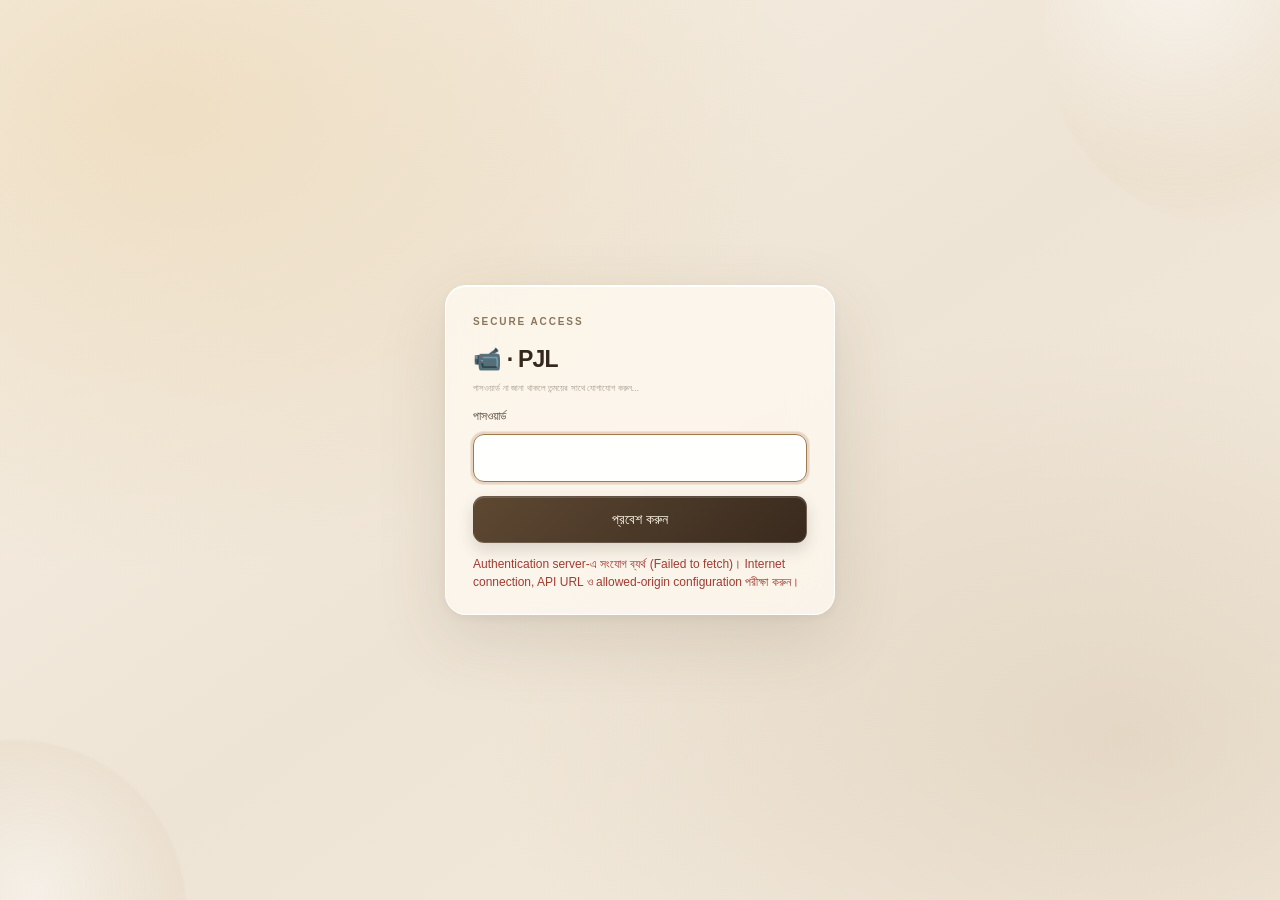
==== commit d9b7d9fe: "Refresh public responsive skeleton stylesheet" ====
--- a/index.html
+++ b/index.html
@@ -10,7 +10,7 @@
 <meta name="description" content="CCTV - PJL duty roster">
 <title>Duty Roster • CCTV - PJL</title>
 <link rel="icon" type="image/svg+xml" href="favicon.svg">
-<link rel="stylesheet" href="style.css?v=20261124-coverage-no-scale-1">
+<link rel="stylesheet" href="style.css?v=20261124-responsive-skeleton-2">
 </head>
 <body data-required-role="site">
 <div class="app">
--- a/style.css
+++ b/style.css
@@ -6532,30 +6532,64 @@
 
 
 /* =========================================================
-   SKELETON SHIMMER — initial roster loading only
+   PUBLIC ROSTER SKELETON — mirrors the 126px name rail,
+   104px date columns, 68px header and 74px employee rows.
+   Initial load only; the real roster replaces it automatically.
    ========================================================= */
-#roster:empty{position:relative;min-height:clamp(270px,42vw,420px);overflow:hidden;border-radius:inherit;background:linear-gradient(90deg,transparent 0%,rgba(255,255,255,.34) 45%,rgba(255,255,255,.58) 50%,rgba(255,255,255,.34) 55%,transparent 100%),linear-gradient(var(--panel-soft),var(--panel-soft));background-size:220% 100%,100% 100%;animation:skeletonShimmer 1.65s ease-in-out infinite}
-#roster:empty::before{content:"";position:absolute;inset:0;background:linear-gradient(var(--line-strong),var(--line-strong)) 14px 14px/58px 12px no-repeat,linear-gradient(var(--line),var(--line)) 14px 36px/72px 9px no-repeat,repeating-linear-gradient(to bottom,transparent 0 63px,var(--line) 63px 64px,transparent 64px 80px),repeating-linear-gradient(to right,transparent 0 94px,var(--line) 94px 95px,transparent 95px 126px);opacity:.72}
-#roster:empty::after{content:"";position:absolute;inset:0;background:linear-gradient(90deg,transparent 0%,rgba(255,255,255,.62) 50%,transparent 100%);transform:translateX(-100%);animation:skeletonSweep 1.65s ease-in-out infinite;pointer-events:none}
-@keyframes skeletonShimmer{0%,100%{background-position:180% 0,0 0}50%{background-position:0 0,0 0}}
-@keyframes skeletonSweep{0%{transform:translateX(-100%)}100%{transform:translateX(100%)}}
-@media(prefers-reduced-motion:reduce){#roster:empty,#roster:empty::after{animation:none}}
-@media(max-width:900px){#roster:empty{min-height:300px}}
-
-/* INK MODE — balanced neutral skeleton */
+#roster:empty{
+  position:relative;
+  min-height:clamp(270px,42vw,420px);
+  overflow:hidden;
+  border-radius:inherit;
+  background:var(--panel-soft);
+}
+#roster:empty::before{
+  content:"";
+  position:absolute;
+  inset:0;
+  background:
+    linear-gradient(var(--line-strong),var(--line-strong)) 16px 16px/58px 12px no-repeat,
+    linear-gradient(var(--line),var(--line)) 16px 38px/76px 8px no-repeat,
+    repeating-linear-gradient(to bottom,transparent 0 67px,var(--line) 67px 68px,transparent 68px 74px) 0 0/100% 74px repeat-y,
+    linear-gradient(var(--line),var(--line)) 125px 0/1px 100% no-repeat,
+    repeating-linear-gradient(to right,transparent 0 103px,var(--line) 103px 104px) 126px 0/calc(100% - 126px) 100% repeat-x;
+  opacity:.62;
+}
+#roster:empty::after{
+  content:"";
+  position:absolute;
+  inset:0;
+  pointer-events:none;
+  background:linear-gradient(105deg,transparent 34%,rgba(255,255,255,.44) 50%,transparent 66%);
+  background-size:220% 100%;
+  animation:rosterSkeletonShimmer 2.35s ease-in-out infinite;
+}
+@keyframes rosterSkeletonShimmer{
+  from{background-position:110% 0}
+  to{background-position:-110% 0}
+}
+@media(max-width:900px){
+  #roster:empty{min-height:300px}
+}
 html body.ink-mode #roster:empty{
-  background:linear-gradient(90deg,transparent 0%,rgba(37,36,32,.055) 44%,rgba(37,36,32,.105) 50%,rgba(37,36,32,.055) 56%,transparent 100%),linear-gradient(#E7E4DB,#E7E4DB);
-  background-size:220% 100%,100% 100%;
+  background:#E7E4DB;
 }
 html body.ink-mode #roster:empty::before{
-  background:linear-gradient(#AAA69D,#AAA69D) 14px 14px/58px 12px no-repeat,linear-gradient(#C1BEB5,#C1BEB5) 14px 36px/72px 9px no-repeat,repeating-linear-gradient(to bottom,transparent 0 63px,#C1BEB5 63px 64px,transparent 64px 80px),repeating-linear-gradient(to right,transparent 0 94px,#C1BEB5 94px 95px,transparent 95px 126px);
+  background:
+    linear-gradient(#AAA69D,#AAA69D) 16px 16px/58px 12px no-repeat,
+    linear-gradient(#C1BEB5,#C1BEB5) 16px 38px/76px 8px no-repeat,
+    repeating-linear-gradient(to bottom,transparent 0 67px,#C1BEB5 67px 68px,transparent 68px 74px) 0 0/100% 74px repeat-y,
+    linear-gradient(#C1BEB5,#C1BEB5) 125px 0/1px 100% no-repeat,
+    repeating-linear-gradient(to right,transparent 0 103px,#C1BEB5 103px 104px) 126px 0/calc(100% - 126px) 100% repeat-x;
   opacity:.62;
 }
 html body.ink-mode #roster:empty::after{
-  background:linear-gradient(90deg,transparent 0%,rgba(37,36,32,.12) 50%,transparent 100%);
-}
-
-
+  background-image:linear-gradient(105deg,transparent 34%,rgba(37,36,32,.13) 50%,transparent 66%);
+}
+@media(prefers-reduced-motion:reduce){
+  #roster:empty::after{animation:none!important}
+}
+ 
 /* =========================================================
    STAGGERED FADE-IN — first roster render only
    ========================================================= */
@@ -7324,7 +7358,8 @@
 
 
 
-/* Today's Shift Coverage Indicator — opacity-only sequence; no scaling or glow. */
+
+/* Today's Shift Coverage Indicator — gentle staggered soft wave, no glow or scaling. */
 html body .legend .today-duty-indicator i{
   box-sizing:border-box!important;
   display:inline-block!important;
@@ -7341,20 +7376,21 @@
   color:transparent!important;
   font-size:0!important;
   line-height:0!important;
-  opacity:1;
-  transform:none!important;
-  transition:background-color .42s ease, border-color .42s ease, opacity .35s ease;
+  opacity:1!important;
+  transform:translateY(0);
+  transition:background-color .42s ease,border-color .42s ease;
+  animation:coverageSoftWave 4.2s ease-in-out infinite;
 }
 html body .legend .today-duty-indicator i.is-covered{
   background:#000!important;
   border-color:#000!important;
-  animation:coverageFade 2.8s ease-in-out infinite;
-}
-html body .legend .today-duty-indicator i:nth-child(2){animation-delay:.16s;}
-html body .legend .today-duty-indicator i:nth-child(3){animation-delay:.32s;}
-@keyframes coverageFade{
-  0%,100%{opacity:1;}
-  45%{opacity:.76;}
+}
+html body .legend .today-duty-indicator i:nth-child(2){animation-delay:.28s;}
+html body .legend .today-duty-indicator i:nth-child(3){animation-delay:.56s;}
+@keyframes coverageSoftWave{
+  0%,100%{transform:translateY(0);}
+  25%{transform:translateY(-3px);}
+  50%{transform:translateY(0);}
 }
 @media(max-width:900px){
   html body .legend .today-duty-indicator i{
@@ -7370,3 +7406,44 @@
     opacity:1!important;
   }
 }
+
+
+/* RESPONSIVE SKELETON GEOMETRY — match the live roster at each breakpoint. */
+@media (min-width:521px) and (max-width:900px){
+  #roster:empty{min-height:300px}
+  #roster:empty::before{
+    background:
+      linear-gradient(var(--line-strong),var(--line-strong)) 14px 14px/54px 11px no-repeat,
+      linear-gradient(var(--line),var(--line)) 14px 34px/72px 7px no-repeat,
+      repeating-linear-gradient(to bottom,transparent 0 67px,var(--line) 67px 68px) 0 0/100% 68px repeat-y,
+      linear-gradient(var(--line),var(--line)) 111px 0/1px 100% no-repeat,
+      repeating-linear-gradient(to right,transparent 0 103px,var(--line) 103px 104px) 112px 0/calc(100% - 112px) 100% repeat-x;
+  }
+  html body.ink-mode #roster:empty::before{
+    background:
+      linear-gradient(#AAA69D,#AAA69D) 14px 14px/54px 11px no-repeat,
+      linear-gradient(#C1BEB5,#C1BEB5) 14px 34px/72px 7px no-repeat,
+      repeating-linear-gradient(to bottom,transparent 0 67px,#C1BEB5 67px 68px) 0 0/100% 68px repeat-y,
+      linear-gradient(#C1BEB5,#C1BEB5) 111px 0/1px 100% no-repeat,
+      repeating-linear-gradient(to right,transparent 0 103px,#C1BEB5 103px 104px) 112px 0/calc(100% - 112px) 100% repeat-x;
+  }
+}
+@media(max-width:520px){
+  #roster:empty{min-height:270px}
+  #roster:empty::before{
+    background:
+      linear-gradient(var(--line-strong),var(--line-strong)) 10px 12px/42px 9px no-repeat,
+      linear-gradient(var(--line),var(--line)) 10px 29px/58px 6px no-repeat,
+      repeating-linear-gradient(to bottom,transparent 0 63px,var(--line) 63px 64px) 0 0/100% 64px repeat-y,
+      linear-gradient(var(--line),var(--line)) 87px 0/1px 100% no-repeat,
+      repeating-linear-gradient(to right,transparent 0 77px,var(--line) 77px 78px) 88px 0/calc(100% - 88px) 100% repeat-x;
+  }
+  html body.ink-mode #roster:empty::before{
+    background:
+      linear-gradient(#AAA69D,#AAA69D) 10px 12px/42px 9px no-repeat,
+      linear-gradient(#C1BEB5,#C1BEB5) 10px 29px/58px 6px no-repeat,
+      repeating-linear-gradient(to bottom,transparent 0 63px,#C1BEB5 63px 64px) 0 0/100% 64px repeat-y,
+      linear-gradient(#C1BEB5,#C1BEB5) 87px 0/1px 100% no-repeat,
+      repeating-linear-gradient(to right,transparent 0 77px,#C1BEB5 77px 78px) 88px 0/calc(100% - 88px) 100% repeat-x;
+  }
+}
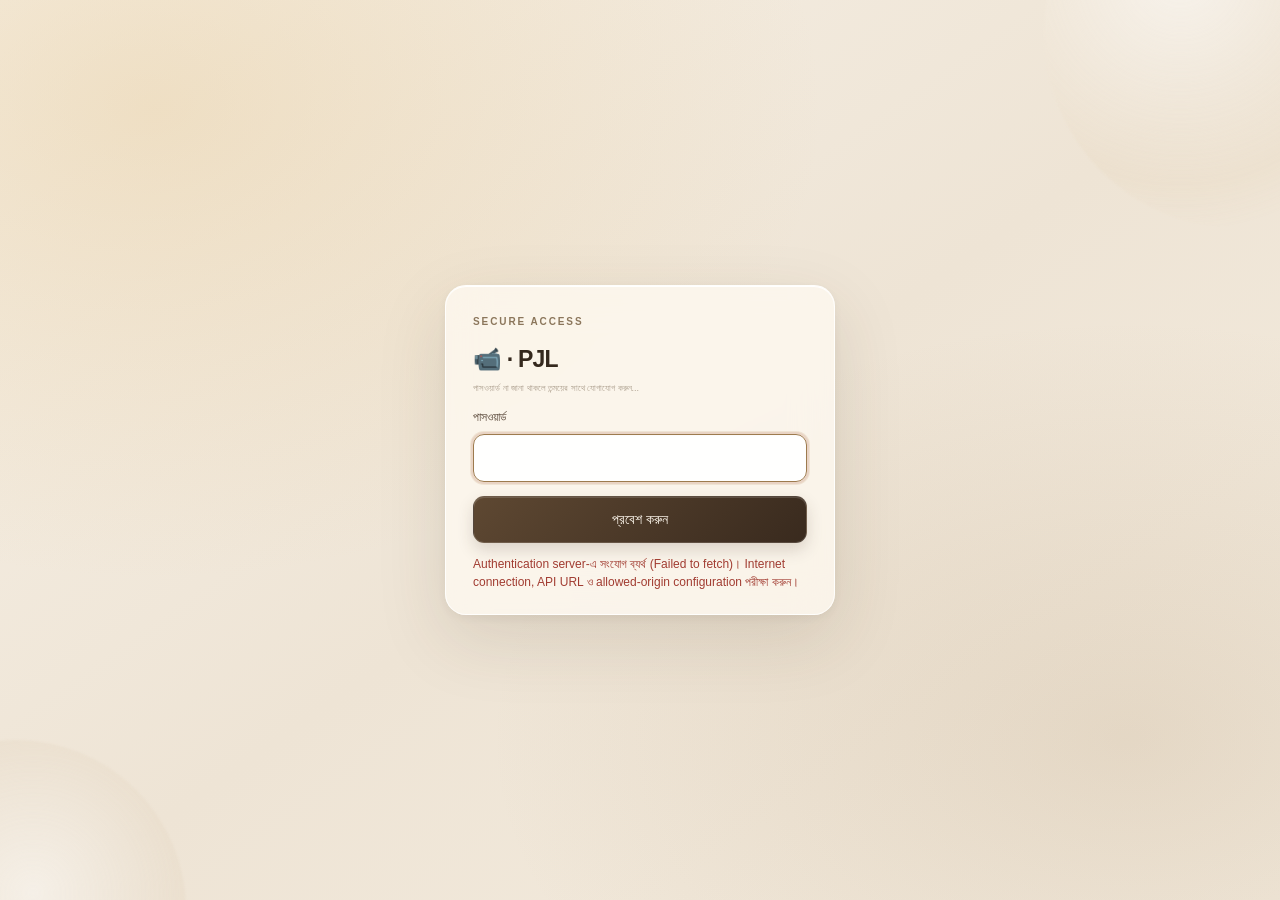
==== commit c7fae990: "Keep public initial loading skeleton visible long enough" ====
--- a/index.html
+++ b/index.html
@@ -158,6 +158,7 @@
 async function load(){
   const auth = await window.RosterAuthReady();
   if (!auth?.authenticated) return;
+  const loadingStartedAt=performance.now();
   try{
     await fetchSchedule('/api/roster','current');
     const previousKey = previousMonthKey(CURRENT_MONTH_KEY);
@@ -175,6 +176,10 @@
     }
   }catch{
     toast('রোস্টার লোড করা যায়নি',true);
+  }finally{
+    // Keep the initial skeleton on screen long enough to be perceived.
+    const remaining=420-(performance.now()-loadingStartedAt);
+    if(remaining>0) await new Promise(resolve=>setTimeout(resolve,remaining));
   }
 }
 
